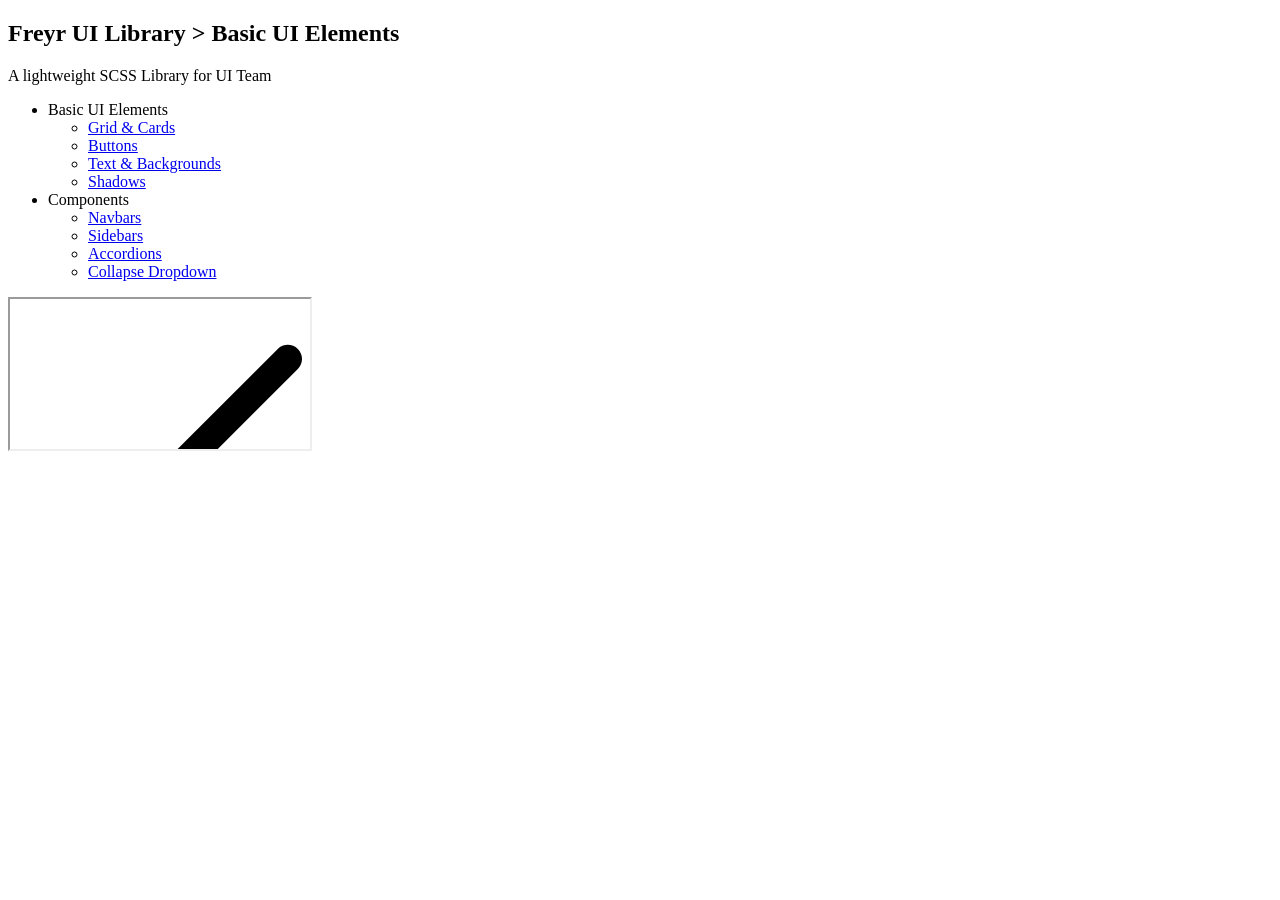
==== index.html @ 98aed8e7 "files added" ====
<!DOCTYPE html>
<html lang="en">
<head>
    <meta charset="UTF-8">
    <meta http-equiv="X-UA-Compatible" content="IE=edge">
    <meta name="viewport" content="width=device-width, initial-scale=1.0">
    <title>Freyr - UI Library</title>
    <link rel="stylesheet" type="text/css" href="css/app.min.css">
    <script src="https://cdnjs.cloudflare.com/ajax/libs/jquery/3.1.0/jquery.min.js" type="text/javascript" ></script>
    <script src="index.js" type="text/javascript" ></script>

	<script type="text/javascript">
		$(document).ready(function(){
            //IFrame action
        var pageloadbtn = $('#loadpage li a');
        var otherpages =   $('#loadpage li');;
        var iframetarget = document.getElementById('pagecontents').src;
        var gridspage = "grids.html";
        var welcomepage = "welcome.html";
        pageloadbtn.click(function(e){

            var linkid = $(this).attr("id");
            var linkparent = $(this).attr("aria-label");
            var targetpage = linkid + ".html" ;
            var thisparent = $(this).parent("");
         
            var changehead = $("#pageheading");
            var parentpage = $("#parentpage");
            var currentpage = $("#currentpage");
            if(linkid!=""){
             if(otherpages.hasClass("active")){
                 otherpages.removeClass("active");
             }
                else{
                    
                };
                document.getElementById('pagecontents').src = targetpage;
                
                 var parented = $(this).attr('aria-label');
                if( parented == "UI Elements" || parented == "Components"){
                    $(this).closest('li.has-submenu').addClass("active").siblings().removeClass("active");
                   // $(this).siblings().removeClass("active");
                }
                else{
                    $('li.has-submenu').removeClass("active");
                }
               
                //('#loadpage li').removeClass("active");
             //   thisparentto.addClass("active");
                thisparent.addClass('active'); 
               
                
                if(linkparent=="UI Elements"  || linkparent == "Components"){
                   parentpage.text(linkparent);
                    currentpage.text(linkid);
                }
                else{
                    
                }
                changehead.text(linkid);
            }
            else{
                
            }
            
  
          
        });
        
         
          
		})

	</script>
</head>
<body>
    <nav class="navbar navbar-primary m-b-10 text-white">
        <div class="container">
            <h2 class="site-title">
                Freyr UI Library > <label id="pageheading" class="font-sm">Basic UI Elements</h6>
            </h2>
            <p>A lightweight SCSS Library for UI Team</p>
            <ul class="dropdown-menu" id="loadpage">
                <li class="item">
                  Basic UI Elements
                  <i class="icon-caret-down-two"></i>     
                  <ul>
                    <li><a href="javascript:void(0)" id="grid" aria-label="Basic UI Elements">Grid & Cards</a></li>
                    <li><a href="javascript:void(0)" id="buttons" aria-label="Basic UI Elements">Buttons</a></li>
                    <li><a href="javascript:void(0)" id="typography" aria-label="Basic UI Elements">Text & Backgrounds</a></li>
                    <li><a href="javascript:void(0)" id="shadows" aria-label="Basic UI Elements">Shadows</a></li>
                  </ul>
                </li>
                
                <li class="item">
                 Components
                  <i class="icon-caret-down-two"></i>     
                  <ul>
                    <li><a href="javascript:void(0)" id="navbar" aria-label="Components">Navbars</a></li>
                    <li><a href="javascript:void(0)" id="sidebar" aria-label="Components">Sidebars</a></li>
                    <li><a href="javascript:void(0)" id="accordion" aria-label="Components">Accordions</a></li>
                    <li><a href="javascript:void(0)" id="dropdown" aria-label="Components">Collapse Dropdown</a></li>
                  </ul>
                </li>
              </ul>
        </div>
    </nav>
    <div class="container">
        <iframe src="toast.html" id="pagecontents" class="iframefullpage"></iframe>
 
    
    </div>
    <!-- <div class="drop-open hidden"></div> -->
</body>
</html>
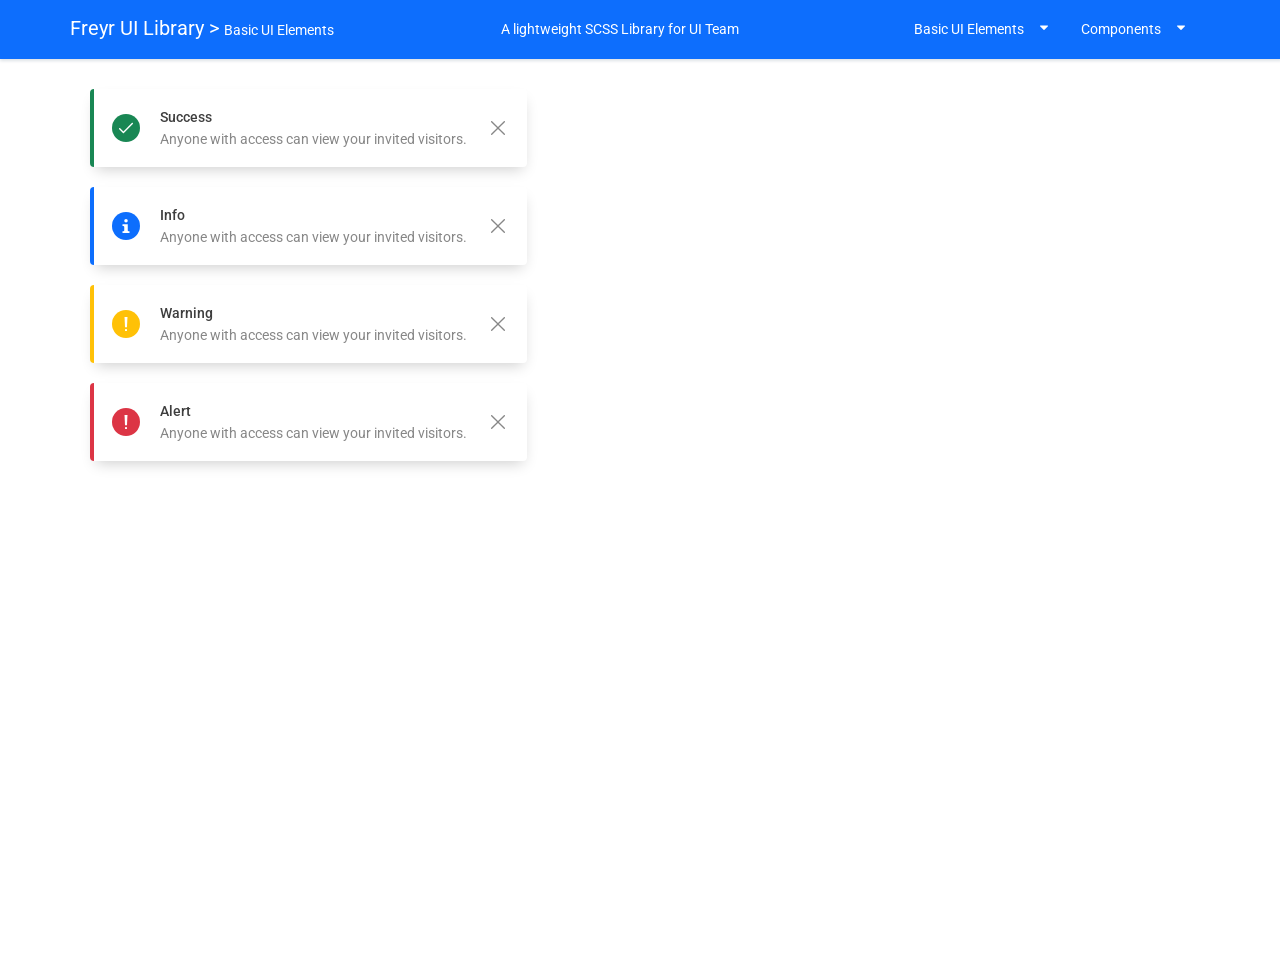
==== commit dfacd83e: "radio text added" ====
--- a/index.html
+++ b/index.html
@@ -100,6 +100,7 @@
                     <li><a href="javascript:void(0)" id="sidebar" aria-label="Components">Sidebars</a></li>
                     <li><a href="javascript:void(0)" id="accordion" aria-label="Components">Accordions</a></li>
                     <li><a href="javascript:void(0)" id="dropdown" aria-label="Components">Collapse Dropdown</a></li>
+                    <li><a href="javascript:void(0)" id="dropdown" aria-label="Components">Radio </a></li>
                   </ul>
                 </li>
               </ul>
--- a/css/app.min.css
+++ b/css/app.min.css
@@ -0,0 +1,7 @@
+@import url("https://fonts.googleapis.com/css2?family=Roboto:wght@300;400;500&display=swap");@font-face{font-family:'icons';src:url("fonts/icons.eot?d1u1cs");src:url("fonts/icons.eot?d1u1cs#iefix") format("embedded-opentype"),url("fonts/icons.ttf?d1u1cs") format("truetype"),url("fonts/icons.woff?d1u1cs") format("woff"),url("fonts/icons.svg?d1u1cs#icons") format("svg");font-weight:normal;font-style:normal;font-display:block}[class^="icon-"],[class*=" icon-"]{font-family:'icons' !important;speak:never;font-style:normal;font-weight:normal;font-variant:normal;text-transform:none;line-height:1;-webkit-font-smoothing:antialiased;-moz-osx-font-smoothing:grayscale}.icon-filter1:before{content:"\e9bb"}.icon-ban:before{content:"\e996"}.icon-star-fill:before{content:"\21"}.icon-sorting:before{content:"\22"}.icon-refresh2:before{content:"\23"}.icon-user-icon:before{content:"\24"}.icon-download-file:before{content:"\25"}.icon-interface:before{content:"\26"}.icon-file-search:before{content:"\27"}.icon-sort-down:before{content:"\28"}.icon-sort-up:before{content:"\29"}.icon-sort-down1:before{content:"\2a"}.icon-replace:before{content:"\2b"}.icon-user-network:before{content:"\2c"}.icon-folder-network:before{content:"\2d"}.icon-flow-chart3:before{content:"\2e"}.icon-flow-chart-dots:before{content:"\2f"}.icon-poll:before{content:"\30"}.icon-eye3:before{content:"\31"}.icon-calendar-time:before{content:"\32"}.icon-delete-button-lines:before{content:"\33"}.icon-hourglass:before{content:"\34"}.icon-right-arrow-fill:before{content:"\35"}.icon-left-arrow-fill:before{content:"\36"}.icon-down-arrow-fill:before{content:"\37"}.icon-up-arrow-fill:before{content:"\38"}.icon-session-time:before{content:"\39"}.icon-time-correct:before{content:"\3a"}.icon-settings:before{content:"\3b"}.icon-settings1:before{content:"\3c"}.icon-collapse:before{content:"\3d"}.icon-expand1:before{content:"\3e"}.icon-angle-left:before{content:"\3f"}.icon-angle-right:before{content:"\40"}.icon-safe-time:before{content:"\41"}.icon-user-history:before{content:"\42"}.icon-chart2:before{content:"\43"}.icon-file-network:before{content:"\44"}.icon-flow-tree:before{content:"\45"}.icon-chart1:before{content:"\46"}.icon-flow-tree1:before{content:"\47"}.icon-chart22:before{content:"\48"}.icon-flow-tree2:before{content:"\49"}.icon-flow-tree-text:before{content:"\4a"}.icon-text-file2:before{content:"\4b"}.icon-text-list-file2:before{content:"\4c"}.icon-user3:before{content:"\4d"}.icon-user-round:before{content:"\4e"}.icon-search2:before{content:"\4f"}.icon-search1:before{content:"\50"}.icon-search22:before{content:"\51"}.icon-search3:before{content:"\52"}.icon-bookmark:before{content:"\53"}.icon-bookmark-empty:before{content:"\54"}.icon-printer:before{content:"\55"}.icon-open-folder:before{content:"\56"}.icon-closed-folder:before{content:"\57"}.icon-open-folder1:before{content:"\58"}.icon-calendar-peel:before{content:"\59"}.icon-menu2:before{content:"\5a"}.icon-chevron-left:before{content:"\5b"}.icon-caret-up-two:before{content:"\5c"}.icon-chevron-right:before{content:"\5d"}.icon-chevron-up:before{content:"\5e"}.icon-chevron-down:before{content:"\5f"}.icon-angle-down:before{content:"\60"}.icon-left-arrow:before{content:"\61"}.icon-right-arrow:before{content:"\62"}.icon-down-arrow:before{content:"\63"}.icon-medical-tablets:before{content:"\64"}.icon-file-time:before{content:"\65"}.icon-line-chart-dots:before{content:"\66"}.icon-refresh-2:before{content:"\67"}.icon-line-chart-dots1:before{content:"\68"}.icon-refresh-file:before{content:"\69"}.icon-reverse:before{content:"\6a"}.icon-filter:before{content:"\6b"}.icon-text-file:before{content:"\6c"}.icon-doc-file:before{content:"\6d"}.icon-folders:before{content:"\6e"}.icon-text-list-file:before{content:"\6f"}.icon-file-history:before{content:"\70"}.icon-empty-file:before{content:"\71"}.icon-code-file:before{content:"\72"}.icon-text-file1:before{content:"\73"}.icon-text-list-file1:before{content:"\74"}.icon-empty-file1:before{content:"\75"}.icon-folder:before{content:"\76"}.icon-books:before{content:"\77"}.icon-books1:before{content:"\78"}.icon-network-folders:before{content:"\79"}.icon-calendar2:before{content:"\7a"}.icon-angle-up:before{content:"\7b"}.icon-caret-left:before{content:"\7c"}.icon-caret-right:before{content:"\7d"}.icon-caret-down-two:before{content:"\7e"}.icon-left-open-big:before{content:"\e000"}.icon-up-open-big:before{content:"\e001"}.icon-right-open-big:before{content:"\e002"}.icon-down-open-big:before{content:"\e003"}.icon-down-open:before{content:"\e004"}.icon-left-open:before{content:"\e005"}.icon-right-open:before{content:"\e006"}.icon-up-open:before{content:"\e007"}.icon-arrow-down:before{content:"\e008"}.icon-arrow-left:before{content:"\e009"}.icon-arrow-right:before{content:"\e00a"}.icon-arrow-up:before{content:"\e00b"}.icon-reload3:before{content:"\e00c"}.icon-chevron-up-1:before{content:"\e00d"}.icon-chevron-right-1:before{content:"\e00e"}.icon-chevron-left-1:before{content:"\e00f"}.icon-chevron-down-1:before{content:"\e010"}.icon-arrow-swap:before{content:"\e011"}.icon-exchange:before{content:"\e012"}.icon-angle-double-down:before{content:"\e013"}.icon-download3:before{content:"\e014"}.icon-download-1:before{content:"\e015"}.icon-close-button:before{content:"\e016"}.icon-close:before{content:"\e017"}.icon-close-round:before{content:"\e018"}.icon-cross-mark:before{content:"\e019"}.icon-cancel:before{content:"\e01a"}.icon-remove:before{content:"\e01b"}.icon-lock:before{content:"\e01c"}.icon-unlock-alt:before{content:"\e01d"}.icon-user-outline1:before{content:"\e01e"}.icon-book:before{content:"\e01f"}.icon-content-7:before{content:"\e020"}.icon-folder-o:before{content:"\e021"}.icon-folder-open-o:before{content:"\e022"}.icon-folder-open:before{content:"\e023"}.icon-folder-1:before{content:"\e024"}.icon-file-close-alt:before{content:"\e025"}.icon-file-open:before{content:"\e026"}.icon-file-close:before{content:"\e027"}.icon-file-alt:before{content:"\e028"}.icon-draw:before{content:"\e029"}.icon-editing:before{content:"\e02a"}.icon-edit2:before{content:"\e02b"}.icon-trash-o:before{content:"\e02c"}.icon-sort:before{content:"\e02d"}.icon-times:before{content:"\e02e"}.icon-close-1:before{content:"\e02f"}.icon-search-1:before{content:"\e030"}.icon-search-icon:before{content:"\e031"}.icon-search-1-1:before{content:"\e032"}.icon-search-2:before{content:"\e033"}.icon-search-find:before{content:"\e034"}.icon-id-card:before{content:"\e035"}.icon-resume:before{content:"\e036"}.icon-plus2:before{content:"\e037"}.icon-plus-circle1:before{content:"\e038"}.icon-plus-1:before{content:"\e039"}.icon-plus-circled:before{content:"\e03a"}.icon-plus-square1:before{content:"\e03b"}.icon-menu-3:before{content:"\e03c"}.icon-list2:before{content:"\e03d"}.icon-menu-1:before{content:"\e03e"}.icon-bars2:before{content:"\e03f"}.icon-content-44:before{content:"\e040"}.icon-table:before{content:"\e041"}.icon-add:before{content:"\e042"}.icon-question:before{content:"\e043"}.icon-folder2:before{content:"\e044"}.icon-folder-2:before{content:"\e045"}.icon-folder-1-1:before{content:"\e046"}.icon-pdf-file-format-symbol:before{content:"\e047"}.icon-file-pdf-o2:before{content:"\e048"}.icon-file-word-o:before{content:"\e049"}.icon-file-text-o:before{content:"\e04a"}.icon-file-powerpoint-o:before{content:"\e04b"}.icon-file-image-o:before{content:"\e04c"}.icon-files-o:before{content:"\e04d"}.icon-file-archive-o2:before{content:"\e04e"}.icon-file-code-o:before{content:"\e04f"}.icon-file-excel-o2:before{content:"\e050"}.icon-file-o:before{content:"\e051"}.icon-page-add:before{content:"\e052"}.icon-file-add:before{content:"\e053"}.icon-file-settings:before{content:"\e054"}.icon-align-center:before{content:"\e055"}.icon-files2:before{content:"\e056"}.icon-file-code:before{content:"\e057"}.icon-file-binary:before{content:"\e058"}.icon-file-pdf2:before{content:"\e059"}.icon-gallery:before{content:"\e05a"}.icon-tool:before{content:"\e05b"}.icon-paperclip1:before{content:"\e05c"}.icon-content-41:before{content:"\e05d"}.icon-content-43:before{content:"\e05e"}.icon-eye-1:before{content:"\e05f"}.icon-check-mark:before{content:"\e060"}.icon-round-1:before{content:"\e061"}.icon-signs:before{content:"\e062"}.icon-lock-1:before{content:"\e063"}.icon-unlock:before{content:"\e064"}.icon-lock-2:before{content:"\e065"}.icon-unlocked:before{content:"\e066"}.icon-user-1:before{content:"\e067"}.icon-man-people-streamline-user:before{content:"\e068"}.icon-power:before{content:"\e069"}.icon-power-1:before{content:"\e06a"}.icon-log-out:before{content:"\e06b"}.icon-arrow-left-1:before{content:"\e06c"}.icon-arrows-1:before{content:"\e06d"}.icon-download-2:before{content:"\e06e"}.icon-arrow-circle-down-line:before{content:"\e06f"}.icon-download-1-1:before{content:"\e070"}.icon-home-1:before{content:"\e071"}.icon-home-house-streamline:before{content:"\e072"}.icon-home-button:before{content:"\e073"}.icon-correct:before{content:"\e074"}.icon-explore:before{content:"\e937"}.icon-at:before{content:"\e938"}.icon-user2:before{content:"\e939"}.icon-hash:before{content:"\e93a"}.icon-office:before{content:"\e93b"}.icon-download:before{content:"\e93c"}.icon-email2:before{content:"\e93d"}.icon-call_split:before{content:"\e93e"}.icon-event_note:before{content:"\e93f"}.icon-pie-chart2:before{content:"\e940"}.icon-hash2:before{content:"\e941"}.icon-eye:before{content:"\e942"}.icon-building-o:before{content:"\e943"}.icon-view-tile:before{content:"\e944"}.icon-view-list:before{content:"\e945"}.icon-view-carousel:before{content:"\e946"}.icon-library:before{content:"\e947"}.icon-user-solid-circle:before{content:"\e948"}.icon-user-add1:before{content:"\e949"}.icon-user21:before{content:"\e94a"}.icon-text-box:before{content:"\e94b"}.icon-chart-pie:before{content:"\e94c"}.icon-view-tile2:before{content:"\e94d"}.icon-mail2:before{content:"\e94e"}.icon-mail-envelope-closed:before{content:"\e94f"}.icon-mail-envelope-closed2:before{content:"\e950"}.icon-inbox-upload2:before{content:"\e951"}.icon-inbox-upload3:before{content:"\e952"}.icon-inbox-document-text:before{content:"\e953"}.icon-inbox-document-text2:before{content:"\e954"}.icon-inbox-document:before{content:"\e955"}.icon-inbox-download:before{content:"\e956"}.icon-inbox-upload:before{content:"\e957"}.icon-chart:before{content:"\e958"}.icon-site-map:before{content:"\e959"}.icon-alarm-clock:before{content:"\e95a"}.icon-justice:before{content:"\e95b"}.icon-chat2:before{content:"\e95c"}.icon-retweet:before{content:"\e95d"}.icon-resize:before{content:"\e95e"}.icon-upload2:before{content:"\e95f"}.icon-download4:before{content:"\e960"}.icon-archive2:before{content:"\e961"}.icon-arrow-minimise:before{content:"\e962"}.icon-vpn_key:before{content:"\e963"}.icon-group_add1:before{content:"\e964"}.icon-account_balance:before{content:"\e965"}.icon-question_answer:before{content:"\e966"}.icon-compare_arrows:before{content:"\e967"}.icon-crop:before{content:"\e968"}.icon-edit-copy:before{content:"\e969"}.icon-folder-download:before{content:"\e96a"}.icon-folder-upload:before{content:"\e96b"}.icon-notifications-outline:before{content:"\e96c"}.icon-conversation:before{content:"\e96d"}.icon-stats:before{content:"\e96e"}.icon-stats2:before{content:"\e96f"}.icon-loop-alt4:before{content:"\e970"}.icon-image:before{content:"\e971"}.icon-library2:before{content:"\e972"}.icon-file-text:before{content:"\e973"}.icon-profile2:before{content:"\e974"}.icon-file-empty1:before{content:"\e975"}.icon-files-empty1:before{content:"\e976"}.icon-file-text2:before{content:"\e977"}.icon-file-picture:before{content:"\e978"}.icon-clone:before{content:"\e979"}.icon-file-archive-o:before{content:"\e97a"}.icon-file-zip:before{content:"\e97b"}.icon-copy:before{content:"\e97c"}.icon-paste:before{content:"\e97d"}.icon-arrows-h:before{content:"\e97e"}.icon-television:before{content:"\e97f"}.icon-file-pdf-o:before{content:"\e980"}.icon-file-excel-o:before{content:"\e981"}.icon-data-viewer:before{content:"\e982"}.icon-mail1:before{content:"\e983"}.icon-history:before{content:"\e984"}.icon-users1:before{content:"\e985"}.icon-icon-import:before{content:"\e986"}.icon-alarm:before{content:"\e987"}.icon-in-alt:before{content:"\e988"}.icon-stopwatch:before{content:"\e989"}.icon-calendar:before{content:"\e98a"}.icon-file-plus1:before{content:"\e98b"}.icon-menu11:before{content:"\e98c"}.icon-display:before{content:"\e98d"}.icon-menu3:before{content:"\e98e"}.icon-download2:before{content:"\e98f"}.icon-upload:before{content:"\e990"}.icon-download22:before{content:"\e991"}.icon-upload3:before{content:"\e992"}.icon-enlarge2:before{content:"\e993"}.icon-shrink2:before{content:"\e994"}.icon-cog:before{content:"\e995"}.icon-pie-chart:before{content:"\e99a"}.icon-clipboard:before{content:"\e9b8"}.icon-menu31:before{content:"\e9bf"}.icon-menu4:before{content:"\e9c0"}.icon-flag:before{content:"\e9cc"}.icon-eye2:before{content:"\e9ce"}.icon-warning:before{content:"\ea07"}.icon-notification2:before{content:"\ea08"}.icon-cancel-circle:before{content:"\ea0d"}.icon-loop2:before{content:"\ea2d"}.icon-crop2:before{content:"\ea57"}.icon-pagebreak:before{content:"\ea6e"}.icon-file-pdf:before{content:"\eadf"}.icon-file-word:before{content:"\eae1"}.icon-file-excel:before{content:"\eae2"}.icon-external:before{content:"\e9bc"}.icon-expand:before{content:"\e9a0"}.icon-fullscreen:before{content:"\e9a0"}.icon-enlarge:before{content:"\e9a0"}.icon-documents:before{content:"\e9a1"}.icon-files:before{content:"\e9a1"}.icon-papers:before{content:"\e9a1"}.icon-document:before{content:"\e9a2"}.icon-file:before{content:"\e9a2"}.icon-paper2:before{content:"\e9a2"}.icon-text:before{content:"\e9a2"}.icon-document-certificate:before{content:"\e9a3"}.icon-document-graph:before{content:"\e9a4"}.icon-document-table:before{content:"\e9a5"}.icon-document-diagrams:before{content:"\e9a6"}.icon-document-upload:before{content:"\e9a7"}.icon-document-download:before{content:"\e9a8"}.icon-news:before{content:"\e9a9"}.icon-paper:before{content:"\e9a9"}.icon-paperplane:before{content:"\e9aa"}.icon-send:before{content:"\e9aa"}.icon-flight:before{content:"\e9aa"}.icon-email:before{content:"\e9aa"}.icon-document-checked:before{content:"\e909"}.icon-edit:before{content:"\e90a"}.icon-pencil:before{content:"\e90a"}.icon-write:before{content:"\e90a"}.icon-writing:before{content:"\e90a"}.icon-save:before{content:"\e90a"}.icon-file2:before{content:"\e90b"}.icon-briefcase:before{content:"\e9ab"}.icon-briefcase1:before{content:"\e9ac"}.icon-menu_open:before{content:"\e9ad"}.icon-menu1:before{content:"\e9ae"}.icon-push_pin:before{content:"\e9af"}.icon-user-add-outline:before{content:"\e90f"}.icon-user-delete-outline:before{content:"\e910"}.icon-user-outline:before{content:"\e911"}.icon-plus-outline:before{content:"\e912"}.icon-user-delete:before{content:"\e913"}.icon-document-add:before{content:"\e914"}.icon-user-add:before{content:"\e915"}.icon-folder-add:before{content:"\e916"}.icon-plus:before{content:"\e917"}.icon-user:before{content:"\e918"}.icon-upload-outline:before{content:"\e919"}.icon-drive_folder_upload:before{content:"\e91a"}.icon-create_new_folder:before{content:"\e91b"}.icon-edit1:before{content:"\e91c"}.icon-folder-minus:before{content:"\e91d"}.icon-folder-plus:before{content:"\e91e"}.icon-folder_shared:before{content:"\e91f"}.icon-screen_share:before{content:"\e920"}.icon-share2:before{content:"\e921"}.icon-playlist_add_check:before{content:"\e922"}.icon-post_add:before{content:"\e923"}.icon-person_outline:before{content:"\e924"}.icon-person_add:before{content:"\e925"}.icon-group_add:before{content:"\e926"}.icon-add_link:before{content:"\e927"}.icon-playlist_add_check1:before{content:"\e928"}.icon-playlist_add:before{content:"\e929"}.icon-chat_bubble_outline:before{content:"\e92a"}.icon-chat1:before{content:"\e92b"}.icon-user-x:before{content:"\e92c"}.icon-file-plus:before{content:"\e92d"}.icon-plus-square:before{content:"\e92e"}.icon-plus-circle:before{content:"\e92f"}.icon-plus1:before{content:"\e930"}.icon-users:before{content:"\e931"}.icon-user-minus:before{content:"\e932"}.icon-user-plus:before{content:"\e933"}.icon-user1:before{content:"\e934"}.icon-folder-plus1:before{content:"\e935"}.icon-ondemand_video:before{content:"\e99b"}.icon-music_video:before{content:"\e99c"}.icon-comments-o:before{content:"\e9b0"}.icon-envelope-o:before{content:"\e9b1"}.icon-trainings:before{content:"\e99f"}.icon-file-audio-o:before{content:"\e997"}.icon-file-movie-o:before{content:"\e998"}.icon-file-video-o:before{content:"\e998"}.icon-film:before{content:"\e999"}.icon-line-spacing:before{content:"\e900"}.icon-thumbs:before{content:"\e901"}.icon-share-square-o:before{content:"\e902"}.icon-mail-forward:before{content:"\e903"}.icon-files-empty:before{content:"\e9b2"}.icon-files1:before{content:"\e9b2"}.icon-documents1:before{content:"\e9b2"}.icon-papers1:before{content:"\e9b2"}.icon-pages:before{content:"\e9b2"}.icon-file-empty:before{content:"\e9b3"}.icon-file1:before{content:"\e9b3"}.icon-document1:before{content:"\e9b3"}.icon-paper3:before{content:"\e9b3"}.icon-page:before{content:"\e9b3"}.icon-new:before{content:"\e9b3"}.icon-empty:before{content:"\e9b3"}.icon-blank:before{content:"\e9b3"}.icon-newspaper:before{content:"\e9b4"}.icon-news1:before{content:"\e9b4"}.icon-paper1:before{content:"\e9b4"}.icon-list:before{content:"\e9b5"}.icon-ul:before{content:"\e9b5"}.icon-options:before{content:"\e9b5"}.icon-menu:before{content:"\e9b6"}.icon-list1:before{content:"\e9b6"}.icon-options1:before{content:"\e9b6"}.icon-nav:before{content:"\e9b6"}.icon-user-check:before{content:"\e90c"}.icon-googleplus:before{content:"\e90d"}.icon-comments:before{content:"\e90e"}.icon-chat:before{content:"\e90e"}.icon-talk:before{content:"\e90e"}.icon-bubble:before{content:"\e90e"}.icon-file-music:before{content:"\e99e"}.icon-list-add:before{content:"\e9b7"}.icon-news-paper:before{content:"\e9b9"}.icon-pin:before{content:"\e9ba"}.icon-share-alternitive:before{content:"\e904"}.icon-share:before{content:"\e905"}.icon-share-alt:before{content:"\e906"}.icon-share1:before{content:"\e907"}.icon-inbox-check:before{content:"\e908"}.icon-music-playlist:before{content:"\e99d"}.icon-write1:before{content:"\e936"}/*!
+ * animate.css - https://animate.style/
+ * Version - 4.1.1
+ * Licensed under the Hippocratic License 2.1 - http://firstdonoharm.dev
+ *
+ * Copyright (c) 2022 Animate.css
+ */:root{--animate-duration:1s;--animate-delay:1s;--animate-repeat:1}.animate__animated{-webkit-animation-duration:1s;animation-duration:1s;-webkit-animation-duration:var(--animate-duration);animation-duration:var(--animate-duration);-webkit-animation-fill-mode:both;animation-fill-mode:both}.animate__animated.animate__infinite{-webkit-animation-iteration-count:infinite;animation-iteration-count:infinite}.animate__animated.animate__repeat-1{-webkit-animation-iteration-count:1;animation-iteration-count:1;-webkit-animation-iteration-count:var(--animate-repeat);animation-iteration-count:var(--animate-repeat)}.animate__animated.animate__repeat-2{-webkit-animation-iteration-count:2;animation-iteration-count:2;-webkit-animation-iteration-count:calc(var(--animate-repeat)*2);animation-iteration-count:calc(var(--animate-repeat)*2)}.animate__animated.animate__repeat-3{-webkit-animation-iteration-count:3;animation-iteration-count:3;-webkit-animation-iteration-count:calc(var(--animate-repeat)*3);animation-iteration-count:calc(var(--animate-repeat)*3)}.animate__animated.animate__delay-1s{-webkit-animation-delay:1s;animation-delay:1s;-webkit-animation-delay:var(--animate-delay);animation-delay:var(--animate-delay)}.animate__animated.animate__delay-2s{-webkit-animation-delay:2s;animation-delay:2s;-webkit-animation-delay:calc(var(--animate-delay)*2);animation-delay:calc(var(--animate-delay)*2)}.animate__animated.animate__delay-3s{-webkit-animation-delay:3s;animation-delay:3s;-webkit-animation-delay:calc(var(--animate-delay)*3);animation-delay:calc(var(--animate-delay)*3)}.animate__animated.animate__delay-4s{-webkit-animation-delay:4s;animation-delay:4s;-webkit-animation-delay:calc(var(--animate-delay)*4);animation-delay:calc(var(--animate-delay)*4)}.animate__animated.animate__delay-5s{-webkit-animation-delay:5s;animation-delay:5s;-webkit-animation-delay:calc(var(--animate-delay)*5);animation-delay:calc(var(--animate-delay)*5)}.animate__animated.animate__faster{-webkit-animation-duration:.5s;animation-duration:.5s;-webkit-animation-duration:calc(var(--animate-duration)/2);animation-duration:calc(var(--animate-duration)/2)}.animate__animated.animate__fast{-webkit-animation-duration:.8s;animation-duration:.8s;-webkit-animation-duration:calc(var(--animate-duration)*.8);animation-duration:calc(var(--animate-duration)*.8)}.animate__animated.animate__slow{-webkit-animation-duration:2s;animation-duration:2s;-webkit-animation-duration:calc(var(--animate-duration)*2);animation-duration:calc(var(--animate-duration)*2)}.animate__animated.animate__slower{-webkit-animation-duration:3s;animation-duration:3s;-webkit-animation-duration:calc(var(--animate-duration)*3);animation-duration:calc(var(--animate-duration)*3)}@media (prefers-reduced-motion: reduce), print{.animate__animated{-webkit-animation-duration:1ms !important;animation-duration:1ms !important;-webkit-animation-iteration-count:1 !important;animation-iteration-count:1 !important;-webkit-transition-duration:1ms !important;transition-duration:1ms !important}.animate__animated[class*=Out]{opacity:0}}@-webkit-keyframes bounce{0%,20%,53%,to{-webkit-animation-timing-function:cubic-bezier(0.215, 0.61, 0.355, 1);animation-timing-function:cubic-bezier(0.215, 0.61, 0.355, 1);-webkit-transform:translateZ(0);transform:translateZ(0)}40%,43%{-webkit-animation-timing-function:cubic-bezier(0.755, 0.05, 0.855, 0.06);animation-timing-function:cubic-bezier(0.755, 0.05, 0.855, 0.06);-webkit-transform:translate3d(0, -30px, 0) scaleY(1.1);transform:translate3d(0, -30px, 0) scaleY(1.1)}70%{-webkit-animation-timing-function:cubic-bezier(0.755, 0.05, 0.855, 0.06);animation-timing-function:cubic-bezier(0.755, 0.05, 0.855, 0.06);-webkit-transform:translate3d(0, -15px, 0) scaleY(1.05);transform:translate3d(0, -15px, 0) scaleY(1.05)}80%{-webkit-transform:translateZ(0) scaleY(0.95);transform:translateZ(0) scaleY(0.95);-webkit-transition-timing-function:cubic-bezier(0.215, 0.61, 0.355, 1);transition-timing-function:cubic-bezier(0.215, 0.61, 0.355, 1)}90%{-webkit-transform:translate3d(0, -4px, 0) scaleY(1.02);transform:translate3d(0, -4px, 0) scaleY(1.02)}}@keyframes bounce{0%,20%,53%,to{-webkit-animation-timing-function:cubic-bezier(0.215, 0.61, 0.355, 1);animation-timing-function:cubic-bezier(0.215, 0.61, 0.355, 1);-webkit-transform:translateZ(0);transform:translateZ(0)}40%,43%{-webkit-animation-timing-function:cubic-bezier(0.755, 0.05, 0.855, 0.06);animation-timing-function:cubic-bezier(0.755, 0.05, 0.855, 0.06);-webkit-transform:translate3d(0, -30px, 0) scaleY(1.1);transform:translate3d(0, -30px, 0) scaleY(1.1)}70%{-webkit-animation-timing-function:cubic-bezier(0.755, 0.05, 0.855, 0.06);animation-timing-function:cubic-bezier(0.755, 0.05, 0.855, 0.06);-webkit-transform:translate3d(0, -15px, 0) scaleY(1.05);transform:translate3d(0, -15px, 0) scaleY(1.05)}80%{-webkit-transform:translateZ(0) scaleY(0.95);transform:translateZ(0) scaleY(0.95);-webkit-transition-timing-function:cubic-bezier(0.215, 0.61, 0.355, 1);transition-timing-function:cubic-bezier(0.215, 0.61, 0.355, 1)}90%{-webkit-transform:translate3d(0, -4px, 0) scaleY(1.02);transform:translate3d(0, -4px, 0) scaleY(1.02)}}.animate__bounce{-webkit-animation-name:bounce;animation-name:bounce;-webkit-transform-origin:center bottom;transform-origin:center bottom}@-webkit-keyframes flash{0%,50%,to{opacity:1}25%,75%{opacity:0}}@keyframes flash{0%,50%,to{opacity:1}25%,75%{opacity:0}}.animate__flash{-webkit-animation-name:flash;animation-name:flash}@-webkit-keyframes pulse{0%{-webkit-transform:scaleX(1);transform:scaleX(1)}50%{-webkit-transform:scale3d(1.05, 1.05, 1.05);transform:scale3d(1.05, 1.05, 1.05)}to{-webkit-transform:scaleX(1);transform:scaleX(1)}}@keyframes pulse{0%{-webkit-transform:scaleX(1);transform:scaleX(1)}50%{-webkit-transform:scale3d(1.05, 1.05, 1.05);transform:scale3d(1.05, 1.05, 1.05)}to{-webkit-transform:scaleX(1);transform:scaleX(1)}}.animate__pulse{-webkit-animation-name:pulse;animation-name:pulse;-webkit-animation-timing-function:ease-in-out;animation-timing-function:ease-in-out}@-webkit-keyframes rubberBand{0%{-webkit-transform:scaleX(1);transform:scaleX(1)}30%{-webkit-transform:scale3d(1.25, 0.75, 1);transform:scale3d(1.25, 0.75, 1)}40%{-webkit-transform:scale3d(0.75, 1.25, 1);transform:scale3d(0.75, 1.25, 1)}50%{-webkit-transform:scale3d(1.15, 0.85, 1);transform:scale3d(1.15, 0.85, 1)}65%{-webkit-transform:scale3d(0.95, 1.05, 1);transform:scale3d(0.95, 1.05, 1)}75%{-webkit-transform:scale3d(1.05, 0.95, 1);transform:scale3d(1.05, 0.95, 1)}to{-webkit-transform:scaleX(1);transform:scaleX(1)}}@keyframes rubberBand{0%{-webkit-transform:scaleX(1);transform:scaleX(1)}30%{-webkit-transform:scale3d(1.25, 0.75, 1);transform:scale3d(1.25, 0.75, 1)}40%{-webkit-transform:scale3d(0.75, 1.25, 1);transform:scale3d(0.75, 1.25, 1)}50%{-webkit-transform:scale3d(1.15, 0.85, 1);transform:scale3d(1.15, 0.85, 1)}65%{-webkit-transform:scale3d(0.95, 1.05, 1);transform:scale3d(0.95, 1.05, 1)}75%{-webkit-transform:scale3d(1.05, 0.95, 1);transform:scale3d(1.05, 0.95, 1)}to{-webkit-transform:scaleX(1);transform:scaleX(1)}}.animate__rubberBand{-webkit-animation-name:rubberBand;animation-name:rubberBand}@-webkit-keyframes shakeX{0%,to{-webkit-transform:translateZ(0);transform:translateZ(0)}10%,30%,50%,70%,90%{-webkit-transform:translate3d(-10px, 0, 0);transform:translate3d(-10px, 0, 0)}20%,40%,60%,80%{-webkit-transform:translate3d(10px, 0, 0);transform:translate3d(10px, 0, 0)}}@keyframes shakeX{0%,to{-webkit-transform:translateZ(0);transform:translateZ(0)}10%,30%,50%,70%,90%{-webkit-transform:translate3d(-10px, 0, 0);transform:translate3d(-10px, 0, 0)}20%,40%,60%,80%{-webkit-transform:translate3d(10px, 0, 0);transform:translate3d(10px, 0, 0)}}.animate__shakeX{-webkit-animation-name:shakeX;animation-name:shakeX}@-webkit-keyframes shakeY{0%,to{-webkit-transform:translateZ(0);transform:translateZ(0)}10%,30%,50%,70%,90%{-webkit-transform:translate3d(0, -10px, 0);transform:translate3d(0, -10px, 0)}20%,40%,60%,80%{-webkit-transform:translate3d(0, 10px, 0);transform:translate3d(0, 10px, 0)}}@keyframes shakeY{0%,to{-webkit-transform:translateZ(0);transform:translateZ(0)}10%,30%,50%,70%,90%{-webkit-transform:translate3d(0, -10px, 0);transform:translate3d(0, -10px, 0)}20%,40%,60%,80%{-webkit-transform:translate3d(0, 10px, 0);transform:translate3d(0, 10px, 0)}}.animate__shakeY{-webkit-animation-name:shakeY;animation-name:shakeY}@-webkit-keyframes headShake{0%{-webkit-transform:translateX(0);transform:translateX(0)}6.5%{-webkit-transform:translateX(-6px) rotateY(-9deg);transform:translateX(-6px) rotateY(-9deg)}18.5%{-webkit-transform:translateX(5px) rotateY(7deg);transform:translateX(5px) rotateY(7deg)}31.5%{-webkit-transform:translateX(-3px) rotateY(-5deg);transform:translateX(-3px) rotateY(-5deg)}43.5%{-webkit-transform:translateX(2px) rotateY(3deg);transform:translateX(2px) rotateY(3deg)}50%{-webkit-transform:translateX(0);transform:translateX(0)}}@keyframes headShake{0%{-webkit-transform:translateX(0);transform:translateX(0)}6.5%{-webkit-transform:translateX(-6px) rotateY(-9deg);transform:translateX(-6px) rotateY(-9deg)}18.5%{-webkit-transform:translateX(5px) rotateY(7deg);transform:translateX(5px) rotateY(7deg)}31.5%{-webkit-transform:translateX(-3px) rotateY(-5deg);transform:translateX(-3px) rotateY(-5deg)}43.5%{-webkit-transform:translateX(2px) rotateY(3deg);transform:translateX(2px) rotateY(3deg)}50%{-webkit-transform:translateX(0);transform:translateX(0)}}.animate__headShake{-webkit-animation-name:headShake;animation-name:headShake;-webkit-animation-timing-function:ease-in-out;animation-timing-function:ease-in-out}@-webkit-keyframes swing{20%{-webkit-transform:rotate(15deg);transform:rotate(15deg)}40%{-webkit-transform:rotate(-10deg);transform:rotate(-10deg)}60%{-webkit-transform:rotate(5deg);transform:rotate(5deg)}80%{-webkit-transform:rotate(-5deg);transform:rotate(-5deg)}to{-webkit-transform:rotate(0deg);transform:rotate(0deg)}}@keyframes swing{20%{-webkit-transform:rotate(15deg);transform:rotate(15deg)}40%{-webkit-transform:rotate(-10deg);transform:rotate(-10deg)}60%{-webkit-transform:rotate(5deg);transform:rotate(5deg)}80%{-webkit-transform:rotate(-5deg);transform:rotate(-5deg)}to{-webkit-transform:rotate(0deg);transform:rotate(0deg)}}.animate__swing{-webkit-animation-name:swing;animation-name:swing;-webkit-transform-origin:top center;transform-origin:top center}@-webkit-keyframes tada{0%{-webkit-transform:scaleX(1);transform:scaleX(1)}10%,20%{-webkit-transform:scale3d(0.9, 0.9, 0.9) rotate(-3deg);transform:scale3d(0.9, 0.9, 0.9) rotate(-3deg)}30%,50%,70%,90%{-webkit-transform:scale3d(1.1, 1.1, 1.1) rotate(3deg);transform:scale3d(1.1, 1.1, 1.1) rotate(3deg)}40%,60%,80%{-webkit-transform:scale3d(1.1, 1.1, 1.1) rotate(-3deg);transform:scale3d(1.1, 1.1, 1.1) rotate(-3deg)}to{-webkit-transform:scaleX(1);transform:scaleX(1)}}@keyframes tada{0%{-webkit-transform:scaleX(1);transform:scaleX(1)}10%,20%{-webkit-transform:scale3d(0.9, 0.9, 0.9) rotate(-3deg);transform:scale3d(0.9, 0.9, 0.9) rotate(-3deg)}30%,50%,70%,90%{-webkit-transform:scale3d(1.1, 1.1, 1.1) rotate(3deg);transform:scale3d(1.1, 1.1, 1.1) rotate(3deg)}40%,60%,80%{-webkit-transform:scale3d(1.1, 1.1, 1.1) rotate(-3deg);transform:scale3d(1.1, 1.1, 1.1) rotate(-3deg)}to{-webkit-transform:scaleX(1);transform:scaleX(1)}}.animate__tada{-webkit-animation-name:tada;animation-name:tada}@-webkit-keyframes wobble{0%{-webkit-transform:translateZ(0);transform:translateZ(0)}15%{-webkit-transform:translate3d(-25%, 0, 0) rotate(-5deg);transform:translate3d(-25%, 0, 0) rotate(-5deg)}30%{-webkit-transform:translate3d(20%, 0, 0) rotate(3deg);transform:translate3d(20%, 0, 0) rotate(3deg)}45%{-webkit-transform:translate3d(-15%, 0, 0) rotate(-3deg);transform:translate3d(-15%, 0, 0) rotate(-3deg)}60%{-webkit-transform:translate3d(10%, 0, 0) rotate(2deg);transform:translate3d(10%, 0, 0) rotate(2deg)}75%{-webkit-transform:translate3d(-5%, 0, 0) rotate(-1deg);transform:translate3d(-5%, 0, 0) rotate(-1deg)}to{-webkit-transform:translateZ(0);transform:translateZ(0)}}@keyframes wobble{0%{-webkit-transform:translateZ(0);transform:translateZ(0)}15%{-webkit-transform:translate3d(-25%, 0, 0) rotate(-5deg);transform:translate3d(-25%, 0, 0) rotate(-5deg)}30%{-webkit-transform:translate3d(20%, 0, 0) rotate(3deg);transform:translate3d(20%, 0, 0) rotate(3deg)}45%{-webkit-transform:translate3d(-15%, 0, 0) rotate(-3deg);transform:translate3d(-15%, 0, 0) rotate(-3deg)}60%{-webkit-transform:translate3d(10%, 0, 0) rotate(2deg);transform:translate3d(10%, 0, 0) rotate(2deg)}75%{-webkit-transform:translate3d(-5%, 0, 0) rotate(-1deg);transform:translate3d(-5%, 0, 0) rotate(-1deg)}to{-webkit-transform:translateZ(0);transform:translateZ(0)}}.animate__wobble{-webkit-animation-name:wobble;animation-name:wobble}@-webkit-keyframes jello{0%,11.1%,to{-webkit-transform:translateZ(0);transform:translateZ(0)}22.2%{-webkit-transform:skewX(-12.5deg) skewY(-12.5deg);transform:skewX(-12.5deg) skewY(-12.5deg)}33.3%{-webkit-transform:skewX(6.25deg) skewY(6.25deg);transform:skewX(6.25deg) skewY(6.25deg)}44.4%{-webkit-transform:skewX(-3.125deg) skewY(-3.125deg);transform:skewX(-3.125deg) skewY(-3.125deg)}55.5%{-webkit-transform:skewX(1.5625deg) skewY(1.5625deg);transform:skewX(1.5625deg) skewY(1.5625deg)}66.6%{-webkit-transform:skewX(-0.78125deg) skewY(-0.78125deg);transform:skewX(-0.78125deg) skewY(-0.78125deg)}77.7%{-webkit-transform:skewX(0.39062deg) skewY(0.39062deg);transform:skewX(0.39062deg) skewY(0.39062deg)}88.8%{-webkit-transform:skewX(-0.19531deg) skewY(-0.19531deg);transform:skewX(-0.19531deg) skewY(-0.19531deg)}}@keyframes jello{0%,11.1%,to{-webkit-transform:translateZ(0);transform:translateZ(0)}22.2%{-webkit-transform:skewX(-12.5deg) skewY(-12.5deg);transform:skewX(-12.5deg) skewY(-12.5deg)}33.3%{-webkit-transform:skewX(6.25deg) skewY(6.25deg);transform:skewX(6.25deg) skewY(6.25deg)}44.4%{-webkit-transform:skewX(-3.125deg) skewY(-3.125deg);transform:skewX(-3.125deg) skewY(-3.125deg)}55.5%{-webkit-transform:skewX(1.5625deg) skewY(1.5625deg);transform:skewX(1.5625deg) skewY(1.5625deg)}66.6%{-webkit-transform:skewX(-0.78125deg) skewY(-0.78125deg);transform:skewX(-0.78125deg) skewY(-0.78125deg)}77.7%{-webkit-transform:skewX(0.39062deg) skewY(0.39062deg);transform:skewX(0.39062deg) skewY(0.39062deg)}88.8%{-webkit-transform:skewX(-0.19531deg) skewY(-0.19531deg);transform:skewX(-0.19531deg) skewY(-0.19531deg)}}.animate__jello{-webkit-animation-name:jello;animation-name:jello;-webkit-transform-origin:center;transform-origin:center}@-webkit-keyframes heartBeat{0%{-webkit-transform:scale(1);transform:scale(1)}14%{-webkit-transform:scale(1.3);transform:scale(1.3)}28%{-webkit-transform:scale(1);transform:scale(1)}42%{-webkit-transform:scale(1.3);transform:scale(1.3)}70%{-webkit-transform:scale(1);transform:scale(1)}}@keyframes heartBeat{0%{-webkit-transform:scale(1);transform:scale(1)}14%{-webkit-transform:scale(1.3);transform:scale(1.3)}28%{-webkit-transform:scale(1);transform:scale(1)}42%{-webkit-transform:scale(1.3);transform:scale(1.3)}70%{-webkit-transform:scale(1);transform:scale(1)}}.animate__heartBeat{-webkit-animation-duration:1.3s;animation-duration:1.3s;-webkit-animation-duration:calc(var(--animate-duration)*1.3);animation-duration:calc(var(--animate-duration)*1.3);-webkit-animation-name:heartBeat;animation-name:heartBeat;-webkit-animation-timing-function:ease-in-out;animation-timing-function:ease-in-out}@-webkit-keyframes backInDown{0%{opacity:.7;-webkit-transform:translateY(-1200px) scale(0.7);transform:translateY(-1200px) scale(0.7)}80%{opacity:.7;-webkit-transform:translateY(0) scale(0.7);transform:translateY(0) scale(0.7)}to{opacity:1;-webkit-transform:scale(1);transform:scale(1)}}@keyframes backInDown{0%{opacity:.7;-webkit-transform:translateY(-1200px) scale(0.7);transform:translateY(-1200px) scale(0.7)}80%{opacity:.7;-webkit-transform:translateY(0) scale(0.7);transform:translateY(0) scale(0.7)}to{opacity:1;-webkit-transform:scale(1);transform:scale(1)}}.animate__backInDown{-webkit-animation-name:backInDown;animation-name:backInDown}@-webkit-keyframes backInLeft{0%{opacity:.7;-webkit-transform:translateX(-2000px) scale(0.7);transform:translateX(-2000px) scale(0.7)}80%{opacity:.7;-webkit-transform:translateX(0) scale(0.7);transform:translateX(0) scale(0.7)}to{opacity:1;-webkit-transform:scale(1);transform:scale(1)}}@keyframes backInLeft{0%{opacity:.7;-webkit-transform:translateX(-2000px) scale(0.7);transform:translateX(-2000px) scale(0.7)}80%{opacity:.7;-webkit-transform:translateX(0) scale(0.7);transform:translateX(0) scale(0.7)}to{opacity:1;-webkit-transform:scale(1);transform:scale(1)}}.animate__backInLeft{-webkit-animation-name:backInLeft;animation-name:backInLeft}@-webkit-keyframes backInRight{0%{opacity:.7;-webkit-transform:translateX(2000px) scale(0.7);transform:translateX(2000px) scale(0.7)}80%{opacity:.7;-webkit-transform:translateX(0) scale(0.7);transform:translateX(0) scale(0.7)}to{opacity:1;-webkit-transform:scale(1);transform:scale(1)}}@keyframes backInRight{0%{opacity:.7;-webkit-transform:translateX(2000px) scale(0.7);transform:translateX(2000px) scale(0.7)}80%{opacity:.7;-webkit-transform:translateX(0) scale(0.7);transform:translateX(0) scale(0.7)}to{opacity:1;-webkit-transform:scale(1);transform:scale(1)}}.animate__backInRight{-webkit-animation-name:backInRight;animation-name:backInRight}@-webkit-keyframes backInUp{0%{opacity:.7;-webkit-transform:translateY(1200px) scale(0.7);transform:translateY(1200px) scale(0.7)}80%{opacity:.7;-webkit-transform:translateY(0) scale(0.7);transform:translateY(0) scale(0.7)}to{opacity:1;-webkit-transform:scale(1);transform:scale(1)}}@keyframes backInUp{0%{opacity:.7;-webkit-transform:translateY(1200px) scale(0.7);transform:translateY(1200px) scale(0.7)}80%{opacity:.7;-webkit-transform:translateY(0) scale(0.7);transform:translateY(0) scale(0.7)}to{opacity:1;-webkit-transform:scale(1);transform:scale(1)}}.animate__backInUp{-webkit-animation-name:backInUp;animation-name:backInUp}@-webkit-keyframes backOutDown{0%{opacity:1;-webkit-transform:scale(1);transform:scale(1)}20%{opacity:.7;-webkit-transform:translateY(0) scale(0.7);transform:translateY(0) scale(0.7)}to{opacity:.7;-webkit-transform:translateY(700px) scale(0.7);transform:translateY(700px) scale(0.7)}}@keyframes backOutDown{0%{opacity:1;-webkit-transform:scale(1);transform:scale(1)}20%{opacity:.7;-webkit-transform:translateY(0) scale(0.7);transform:translateY(0) scale(0.7)}to{opacity:.7;-webkit-transform:translateY(700px) scale(0.7);transform:translateY(700px) scale(0.7)}}.animate__backOutDown{-webkit-animation-name:backOutDown;animation-name:backOutDown}@-webkit-keyframes backOutLeft{0%{opacity:1;-webkit-transform:scale(1);transform:scale(1)}20%{opacity:.7;-webkit-transform:translateX(0) scale(0.7);transform:translateX(0) scale(0.7)}to{opacity:.7;-webkit-transform:translateX(-2000px) scale(0.7);transform:translateX(-2000px) scale(0.7)}}@keyframes backOutLeft{0%{opacity:1;-webkit-transform:scale(1);transform:scale(1)}20%{opacity:.7;-webkit-transform:translateX(0) scale(0.7);transform:translateX(0) scale(0.7)}to{opacity:.7;-webkit-transform:translateX(-2000px) scale(0.7);transform:translateX(-2000px) scale(0.7)}}.animate__backOutLeft{-webkit-animation-name:backOutLeft;animation-name:backOutLeft}@-webkit-keyframes backOutRight{0%{opacity:1;-webkit-transform:scale(1);transform:scale(1)}20%{opacity:.7;-webkit-transform:translateX(0) scale(0.7);transform:translateX(0) scale(0.7)}to{opacity:.7;-webkit-transform:translateX(2000px) scale(0.7);transform:translateX(2000px) scale(0.7)}}@keyframes backOutRight{0%{opacity:1;-webkit-transform:scale(1);transform:scale(1)}20%{opacity:.7;-webkit-transform:translateX(0) scale(0.7);transform:translateX(0) scale(0.7)}to{opacity:.7;-webkit-transform:translateX(2000px) scale(0.7);transform:translateX(2000px) scale(0.7)}}.animate__backOutRight{-webkit-animation-name:backOutRight;animation-name:backOutRight}@-webkit-keyframes backOutUp{0%{opacity:1;-webkit-transform:scale(1);transform:scale(1)}20%{opacity:.7;-webkit-transform:translateY(0) scale(0.7);transform:translateY(0) scale(0.7)}to{opacity:.7;-webkit-transform:translateY(-700px) scale(0.7);transform:translateY(-700px) scale(0.7)}}@keyframes backOutUp{0%{opacity:1;-webkit-transform:scale(1);transform:scale(1)}20%{opacity:.7;-webkit-transform:translateY(0) scale(0.7);transform:translateY(0) scale(0.7)}to{opacity:.7;-webkit-transform:translateY(-700px) scale(0.7);transform:translateY(-700px) scale(0.7)}}.animate__backOutUp{-webkit-animation-name:backOutUp;animation-name:backOutUp}@-webkit-keyframes bounceIn{0%,20%,40%,60%,80%,to{-webkit-animation-timing-function:cubic-bezier(0.215, 0.61, 0.355, 1);animation-timing-function:cubic-bezier(0.215, 0.61, 0.355, 1)}0%{opacity:0;-webkit-transform:scale3d(0.3, 0.3, 0.3);transform:scale3d(0.3, 0.3, 0.3)}20%{-webkit-transform:scale3d(1.1, 1.1, 1.1);transform:scale3d(1.1, 1.1, 1.1)}40%{-webkit-transform:scale3d(0.9, 0.9, 0.9);transform:scale3d(0.9, 0.9, 0.9)}60%{opacity:1;-webkit-transform:scale3d(1.03, 1.03, 1.03);transform:scale3d(1.03, 1.03, 1.03)}80%{-webkit-transform:scale3d(0.97, 0.97, 0.97);transform:scale3d(0.97, 0.97, 0.97)}to{opacity:1;-webkit-transform:scaleX(1);transform:scaleX(1)}}@keyframes bounceIn{0%,20%,40%,60%,80%,to{-webkit-animation-timing-function:cubic-bezier(0.215, 0.61, 0.355, 1);animation-timing-function:cubic-bezier(0.215, 0.61, 0.355, 1)}0%{opacity:0;-webkit-transform:scale3d(0.3, 0.3, 0.3);transform:scale3d(0.3, 0.3, 0.3)}20%{-webkit-transform:scale3d(1.1, 1.1, 1.1);transform:scale3d(1.1, 1.1, 1.1)}40%{-webkit-transform:scale3d(0.9, 0.9, 0.9);transform:scale3d(0.9, 0.9, 0.9)}60%{opacity:1;-webkit-transform:scale3d(1.03, 1.03, 1.03);transform:scale3d(1.03, 1.03, 1.03)}80%{-webkit-transform:scale3d(0.97, 0.97, 0.97);transform:scale3d(0.97, 0.97, 0.97)}to{opacity:1;-webkit-transform:scaleX(1);transform:scaleX(1)}}.animate__bounceIn{-webkit-animation-duration:.75s;animation-duration:.75s;-webkit-animation-duration:calc(var(--animate-duration)*.75);animation-duration:calc(var(--animate-duration)*.75);-webkit-animation-name:bounceIn;animation-name:bounceIn}@-webkit-keyframes bounceInDown{0%,60%,75%,90%,to{-webkit-animation-timing-function:cubic-bezier(0.215, 0.61, 0.355, 1);animation-timing-function:cubic-bezier(0.215, 0.61, 0.355, 1)}0%{opacity:0;-webkit-transform:translate3d(0, -3000px, 0) scaleY(3);transform:translate3d(0, -3000px, 0) scaleY(3)}60%{opacity:1;-webkit-transform:translate3d(0, 25px, 0) scaleY(0.9);transform:translate3d(0, 25px, 0) scaleY(0.9)}75%{-webkit-transform:translate3d(0, -10px, 0) scaleY(0.95);transform:translate3d(0, -10px, 0) scaleY(0.95)}90%{-webkit-transform:translate3d(0, 5px, 0) scaleY(0.985);transform:translate3d(0, 5px, 0) scaleY(0.985)}to{-webkit-transform:translateZ(0);transform:translateZ(0)}}@keyframes bounceInDown{0%,60%,75%,90%,to{-webkit-animation-timing-function:cubic-bezier(0.215, 0.61, 0.355, 1);animation-timing-function:cubic-bezier(0.215, 0.61, 0.355, 1)}0%{opacity:0;-webkit-transform:translate3d(0, -3000px, 0) scaleY(3);transform:translate3d(0, -3000px, 0) scaleY(3)}60%{opacity:1;-webkit-transform:translate3d(0, 25px, 0) scaleY(0.9);transform:translate3d(0, 25px, 0) scaleY(0.9)}75%{-webkit-transform:translate3d(0, -10px, 0) scaleY(0.95);transform:translate3d(0, -10px, 0) scaleY(0.95)}90%{-webkit-transform:translate3d(0, 5px, 0) scaleY(0.985);transform:translate3d(0, 5px, 0) scaleY(0.985)}to{-webkit-transform:translateZ(0);transform:translateZ(0)}}.animate__bounceInDown{-webkit-animation-name:bounceInDown;animation-name:bounceInDown}@-webkit-keyframes bounceInLeft{0%,60%,75%,90%,to{-webkit-animation-timing-function:cubic-bezier(0.215, 0.61, 0.355, 1);animation-timing-function:cubic-bezier(0.215, 0.61, 0.355, 1)}0%{opacity:0;-webkit-transform:translate3d(-3000px, 0, 0) scaleX(3);transform:translate3d(-3000px, 0, 0) scaleX(3)}60%{opacity:1;-webkit-transform:translate3d(25px, 0, 0) scaleX(1);transform:translate3d(25px, 0, 0) scaleX(1)}75%{-webkit-transform:translate3d(-10px, 0, 0) scaleX(0.98);transform:translate3d(-10px, 0, 0) scaleX(0.98)}90%{-webkit-transform:translate3d(5px, 0, 0) scaleX(0.995);transform:translate3d(5px, 0, 0) scaleX(0.995)}to{-webkit-transform:translateZ(0);transform:translateZ(0)}}@keyframes bounceInLeft{0%,60%,75%,90%,to{-webkit-animation-timing-function:cubic-bezier(0.215, 0.61, 0.355, 1);animation-timing-function:cubic-bezier(0.215, 0.61, 0.355, 1)}0%{opacity:0;-webkit-transform:translate3d(-3000px, 0, 0) scaleX(3);transform:translate3d(-3000px, 0, 0) scaleX(3)}60%{opacity:1;-webkit-transform:translate3d(25px, 0, 0) scaleX(1);transform:translate3d(25px, 0, 0) scaleX(1)}75%{-webkit-transform:translate3d(-10px, 0, 0) scaleX(0.98);transform:translate3d(-10px, 0, 0) scaleX(0.98)}90%{-webkit-transform:translate3d(5px, 0, 0) scaleX(0.995);transform:translate3d(5px, 0, 0) scaleX(0.995)}to{-webkit-transform:translateZ(0);transform:translateZ(0)}}.animate__bounceInLeft{-webkit-animation-name:bounceInLeft;animation-name:bounceInLeft}@-webkit-keyframes bounceInRight{0%,60%,75%,90%,to{-webkit-animation-timing-function:cubic-bezier(0.215, 0.61, 0.355, 1);animation-timing-function:cubic-bezier(0.215, 0.61, 0.355, 1)}0%{opacity:0;-webkit-transform:translate3d(3000px, 0, 0) scaleX(3);transform:translate3d(3000px, 0, 0) scaleX(3)}60%{opacity:1;-webkit-transform:translate3d(-25px, 0, 0) scaleX(1);transform:translate3d(-25px, 0, 0) scaleX(1)}75%{-webkit-transform:translate3d(10px, 0, 0) scaleX(0.98);transform:translate3d(10px, 0, 0) scaleX(0.98)}90%{-webkit-transform:translate3d(-5px, 0, 0) scaleX(0.995);transform:translate3d(-5px, 0, 0) scaleX(0.995)}to{-webkit-transform:translateZ(0);transform:translateZ(0)}}@keyframes bounceInRight{0%,60%,75%,90%,to{-webkit-animation-timing-function:cubic-bezier(0.215, 0.61, 0.355, 1);animation-timing-function:cubic-bezier(0.215, 0.61, 0.355, 1)}0%{opacity:0;-webkit-transform:translate3d(3000px, 0, 0) scaleX(3);transform:translate3d(3000px, 0, 0) scaleX(3)}60%{opacity:1;-webkit-transform:translate3d(-25px, 0, 0) scaleX(1);transform:translate3d(-25px, 0, 0) scaleX(1)}75%{-webkit-transform:translate3d(10px, 0, 0) scaleX(0.98);transform:translate3d(10px, 0, 0) scaleX(0.98)}90%{-webkit-transform:translate3d(-5px, 0, 0) scaleX(0.995);transform:translate3d(-5px, 0, 0) scaleX(0.995)}to{-webkit-transform:translateZ(0);transform:translateZ(0)}}.animate__bounceInRight{-webkit-animation-name:bounceInRight;animation-name:bounceInRight}@-webkit-keyframes bounceInUp{0%,60%,75%,90%,to{-webkit-animation-timing-function:cubic-bezier(0.215, 0.61, 0.355, 1);animation-timing-function:cubic-bezier(0.215, 0.61, 0.355, 1)}0%{opacity:0;-webkit-transform:translate3d(0, 3000px, 0) scaleY(5);transform:translate3d(0, 3000px, 0) scaleY(5)}60%{opacity:1;-webkit-transform:translate3d(0, -20px, 0) scaleY(0.9);transform:translate3d(0, -20px, 0) scaleY(0.9)}75%{-webkit-transform:translate3d(0, 10px, 0) scaleY(0.95);transform:translate3d(0, 10px, 0) scaleY(0.95)}90%{-webkit-transform:translate3d(0, -5px, 0) scaleY(0.985);transform:translate3d(0, -5px, 0) scaleY(0.985)}to{-webkit-transform:translateZ(0);transform:translateZ(0)}}@keyframes bounceInUp{0%,60%,75%,90%,to{-webkit-animation-timing-function:cubic-bezier(0.215, 0.61, 0.355, 1);animation-timing-function:cubic-bezier(0.215, 0.61, 0.355, 1)}0%{opacity:0;-webkit-transform:translate3d(0, 3000px, 0) scaleY(5);transform:translate3d(0, 3000px, 0) scaleY(5)}60%{opacity:1;-webkit-transform:translate3d(0, -20px, 0) scaleY(0.9);transform:translate3d(0, -20px, 0) scaleY(0.9)}75%{-webkit-transform:translate3d(0, 10px, 0) scaleY(0.95);transform:translate3d(0, 10px, 0) scaleY(0.95)}90%{-webkit-transform:translate3d(0, -5px, 0) scaleY(0.985);transform:translate3d(0, -5px, 0) scaleY(0.985)}to{-webkit-transform:translateZ(0);transform:translateZ(0)}}.animate__bounceInUp{-webkit-animation-name:bounceInUp;animation-name:bounceInUp}@-webkit-keyframes bounceOut{20%{-webkit-transform:scale3d(0.9, 0.9, 0.9);transform:scale3d(0.9, 0.9, 0.9)}50%,55%{opacity:1;-webkit-transform:scale3d(1.1, 1.1, 1.1);transform:scale3d(1.1, 1.1, 1.1)}to{opacity:0;-webkit-transform:scale3d(0.3, 0.3, 0.3);transform:scale3d(0.3, 0.3, 0.3)}}@keyframes bounceOut{20%{-webkit-transform:scale3d(0.9, 0.9, 0.9);transform:scale3d(0.9, 0.9, 0.9)}50%,55%{opacity:1;-webkit-transform:scale3d(1.1, 1.1, 1.1);transform:scale3d(1.1, 1.1, 1.1)}to{opacity:0;-webkit-transform:scale3d(0.3, 0.3, 0.3);transform:scale3d(0.3, 0.3, 0.3)}}.animate__bounceOut{-webkit-animation-duration:.75s;animation-duration:.75s;-webkit-animation-duration:calc(var(--animate-duration)*.75);animation-duration:calc(var(--animate-duration)*.75);-webkit-animation-name:bounceOut;animation-name:bounceOut}@-webkit-keyframes bounceOutDown{20%{-webkit-transform:translate3d(0, 10px, 0) scaleY(0.985);transform:translate3d(0, 10px, 0) scaleY(0.985)}40%,45%{opacity:1;-webkit-transform:translate3d(0, -20px, 0) scaleY(0.9);transform:translate3d(0, -20px, 0) scaleY(0.9)}to{opacity:0;-webkit-transform:translate3d(0, 2000px, 0) scaleY(3);transform:translate3d(0, 2000px, 0) scaleY(3)}}@keyframes bounceOutDown{20%{-webkit-transform:translate3d(0, 10px, 0) scaleY(0.985);transform:translate3d(0, 10px, 0) scaleY(0.985)}40%,45%{opacity:1;-webkit-transform:translate3d(0, -20px, 0) scaleY(0.9);transform:translate3d(0, -20px, 0) scaleY(0.9)}to{opacity:0;-webkit-transform:translate3d(0, 2000px, 0) scaleY(3);transform:translate3d(0, 2000px, 0) scaleY(3)}}.animate__bounceOutDown{-webkit-animation-name:bounceOutDown;animation-name:bounceOutDown}@-webkit-keyframes bounceOutLeft{20%{opacity:1;-webkit-transform:translate3d(20px, 0, 0) scaleX(0.9);transform:translate3d(20px, 0, 0) scaleX(0.9)}to{opacity:0;-webkit-transform:translate3d(-2000px, 0, 0) scaleX(2);transform:translate3d(-2000px, 0, 0) scaleX(2)}}@keyframes bounceOutLeft{20%{opacity:1;-webkit-transform:translate3d(20px, 0, 0) scaleX(0.9);transform:translate3d(20px, 0, 0) scaleX(0.9)}to{opacity:0;-webkit-transform:translate3d(-2000px, 0, 0) scaleX(2);transform:translate3d(-2000px, 0, 0) scaleX(2)}}.animate__bounceOutLeft{-webkit-animation-name:bounceOutLeft;animation-name:bounceOutLeft}@-webkit-keyframes bounceOutRight{20%{opacity:1;-webkit-transform:translate3d(-20px, 0, 0) scaleX(0.9);transform:translate3d(-20px, 0, 0) scaleX(0.9)}to{opacity:0;-webkit-transform:translate3d(2000px, 0, 0) scaleX(2);transform:translate3d(2000px, 0, 0) scaleX(2)}}@keyframes bounceOutRight{20%{opacity:1;-webkit-transform:translate3d(-20px, 0, 0) scaleX(0.9);transform:translate3d(-20px, 0, 0) scaleX(0.9)}to{opacity:0;-webkit-transform:translate3d(2000px, 0, 0) scaleX(2);transform:translate3d(2000px, 0, 0) scaleX(2)}}.animate__bounceOutRight{-webkit-animation-name:bounceOutRight;animation-name:bounceOutRight}@-webkit-keyframes bounceOutUp{20%{-webkit-transform:translate3d(0, -10px, 0) scaleY(0.985);transform:translate3d(0, -10px, 0) scaleY(0.985)}40%,45%{opacity:1;-webkit-transform:translate3d(0, 20px, 0) scaleY(0.9);transform:translate3d(0, 20px, 0) scaleY(0.9)}to{opacity:0;-webkit-transform:translate3d(0, -2000px, 0) scaleY(3);transform:translate3d(0, -2000px, 0) scaleY(3)}}@keyframes bounceOutUp{20%{-webkit-transform:translate3d(0, -10px, 0) scaleY(0.985);transform:translate3d(0, -10px, 0) scaleY(0.985)}40%,45%{opacity:1;-webkit-transform:translate3d(0, 20px, 0) scaleY(0.9);transform:translate3d(0, 20px, 0) scaleY(0.9)}to{opacity:0;-webkit-transform:translate3d(0, -2000px, 0) scaleY(3);transform:translate3d(0, -2000px, 0) scaleY(3)}}.animate__bounceOutUp{-webkit-animation-name:bounceOutUp;animation-name:bounceOutUp}@-webkit-keyframes fadeIn{0%{opacity:0}to{opacity:1}}@keyframes fadeIn{0%{opacity:0}to{opacity:1}}.animate__fadeIn{-webkit-animation-name:fadeIn;animation-name:fadeIn}@-webkit-keyframes fadeInDown{0%{opacity:0;-webkit-transform:translate3d(0, -100%, 0);transform:translate3d(0, -100%, 0)}to{opacity:1;-webkit-transform:translateZ(0);transform:translateZ(0)}}@keyframes fadeInDown{0%{opacity:0;-webkit-transform:translate3d(0, -100%, 0);transform:translate3d(0, -100%, 0)}to{opacity:1;-webkit-transform:translateZ(0);transform:translateZ(0)}}.animate__fadeInDown{-webkit-animation-name:fadeInDown;animation-name:fadeInDown}@-webkit-keyframes fadeInDownBig{0%{opacity:0;-webkit-transform:translate3d(0, -2000px, 0);transform:translate3d(0, -2000px, 0)}to{opacity:1;-webkit-transform:translateZ(0);transform:translateZ(0)}}@keyframes fadeInDownBig{0%{opacity:0;-webkit-transform:translate3d(0, -2000px, 0);transform:translate3d(0, -2000px, 0)}to{opacity:1;-webkit-transform:translateZ(0);transform:translateZ(0)}}.animate__fadeInDownBig{-webkit-animation-name:fadeInDownBig;animation-name:fadeInDownBig}@-webkit-keyframes fadeInLeft{0%{opacity:0;-webkit-transform:translate3d(-100%, 0, 0);transform:translate3d(-100%, 0, 0)}to{opacity:1;-webkit-transform:translateZ(0);transform:translateZ(0)}}@keyframes fadeInLeft{0%{opacity:0;-webkit-transform:translate3d(-100%, 0, 0);transform:translate3d(-100%, 0, 0)}to{opacity:1;-webkit-transform:translateZ(0);transform:translateZ(0)}}.animate__fadeInLeft{-webkit-animation-name:fadeInLeft;animation-name:fadeInLeft}@-webkit-keyframes fadeInLeftBig{0%{opacity:0;-webkit-transform:translate3d(-2000px, 0, 0);transform:translate3d(-2000px, 0, 0)}to{opacity:1;-webkit-transform:translateZ(0);transform:translateZ(0)}}@keyframes fadeInLeftBig{0%{opacity:0;-webkit-transform:translate3d(-2000px, 0, 0);transform:translate3d(-2000px, 0, 0)}to{opacity:1;-webkit-transform:translateZ(0);transform:translateZ(0)}}.animate__fadeInLeftBig{-webkit-animation-name:fadeInLeftBig;animation-name:fadeInLeftBig}@-webkit-keyframes fadeInRight{0%{opacity:0;-webkit-transform:translate3d(100%, 0, 0);transform:translate3d(100%, 0, 0)}to{opacity:1;-webkit-transform:translateZ(0);transform:translateZ(0)}}@keyframes fadeInRight{0%{opacity:0;-webkit-transform:translate3d(100%, 0, 0);transform:translate3d(100%, 0, 0)}to{opacity:1;-webkit-transform:translateZ(0);transform:translateZ(0)}}.animate__fadeInRight{-webkit-animation-name:fadeInRight;animation-name:fadeInRight}@-webkit-keyframes fadeInRightBig{0%{opacity:0;-webkit-transform:translate3d(2000px, 0, 0);transform:translate3d(2000px, 0, 0)}to{opacity:1;-webkit-transform:translateZ(0);transform:translateZ(0)}}@keyframes fadeInRightBig{0%{opacity:0;-webkit-transform:translate3d(2000px, 0, 0);transform:translate3d(2000px, 0, 0)}to{opacity:1;-webkit-transform:translateZ(0);transform:translateZ(0)}}.animate__fadeInRightBig{-webkit-animation-name:fadeInRightBig;animation-name:fadeInRightBig}@-webkit-keyframes fadeInUp{0%{opacity:0;-webkit-transform:translate3d(0, 100%, 0);transform:translate3d(0, 100%, 0)}to{opacity:1;-webkit-transform:translateZ(0);transform:translateZ(0)}}@keyframes fadeInUp{0%{opacity:0;-webkit-transform:translate3d(0, 100%, 0);transform:translate3d(0, 100%, 0)}to{opacity:1;-webkit-transform:translateZ(0);transform:translateZ(0)}}.animate__fadeInUp{-webkit-animation-name:fadeInUp;animation-name:fadeInUp}@-webkit-keyframes fadeInUpBig{0%{opacity:0;-webkit-transform:translate3d(0, 2000px, 0);transform:translate3d(0, 2000px, 0)}to{opacity:1;-webkit-transform:translateZ(0);transform:translateZ(0)}}@keyframes fadeInUpBig{0%{opacity:0;-webkit-transform:translate3d(0, 2000px, 0);transform:translate3d(0, 2000px, 0)}to{opacity:1;-webkit-transform:translateZ(0);transform:translateZ(0)}}.animate__fadeInUpBig{-webkit-animation-name:fadeInUpBig;animation-name:fadeInUpBig}@-webkit-keyframes fadeInTopLeft{0%{opacity:0;-webkit-transform:translate3d(-100%, -100%, 0);transform:translate3d(-100%, -100%, 0)}to{opacity:1;-webkit-transform:translateZ(0);transform:translateZ(0)}}@keyframes fadeInTopLeft{0%{opacity:0;-webkit-transform:translate3d(-100%, -100%, 0);transform:translate3d(-100%, -100%, 0)}to{opacity:1;-webkit-transform:translateZ(0);transform:translateZ(0)}}.animate__fadeInTopLeft{-webkit-animation-name:fadeInTopLeft;animation-name:fadeInTopLeft}@-webkit-keyframes fadeInTopRight{0%{opacity:0;-webkit-transform:translate3d(100%, -100%, 0);transform:translate3d(100%, -100%, 0)}to{opacity:1;-webkit-transform:translateZ(0);transform:translateZ(0)}}@keyframes fadeInTopRight{0%{opacity:0;-webkit-transform:translate3d(100%, -100%, 0);transform:translate3d(100%, -100%, 0)}to{opacity:1;-webkit-transform:translateZ(0);transform:translateZ(0)}}.animate__fadeInTopRight{-webkit-animation-name:fadeInTopRight;animation-name:fadeInTopRight}@-webkit-keyframes fadeInBottomLeft{0%{opacity:0;-webkit-transform:translate3d(-100%, 100%, 0);transform:translate3d(-100%, 100%, 0)}to{opacity:1;-webkit-transform:translateZ(0);transform:translateZ(0)}}@keyframes fadeInBottomLeft{0%{opacity:0;-webkit-transform:translate3d(-100%, 100%, 0);transform:translate3d(-100%, 100%, 0)}to{opacity:1;-webkit-transform:translateZ(0);transform:translateZ(0)}}.animate__fadeInBottomLeft{-webkit-animation-name:fadeInBottomLeft;animation-name:fadeInBottomLeft}@-webkit-keyframes fadeInBottomRight{0%{opacity:0;-webkit-transform:translate3d(100%, 100%, 0);transform:translate3d(100%, 100%, 0)}to{opacity:1;-webkit-transform:translateZ(0);transform:translateZ(0)}}@keyframes fadeInBottomRight{0%{opacity:0;-webkit-transform:translate3d(100%, 100%, 0);transform:translate3d(100%, 100%, 0)}to{opacity:1;-webkit-transform:translateZ(0);transform:translateZ(0)}}.animate__fadeInBottomRight{-webkit-animation-name:fadeInBottomRight;animation-name:fadeInBottomRight}@-webkit-keyframes fadeOut{0%{opacity:1}to{opacity:0}}@keyframes fadeOut{0%{opacity:1}to{opacity:0}}.animate__fadeOut{-webkit-animation-name:fadeOut;animation-name:fadeOut}@-webkit-keyframes fadeOutDown{0%{opacity:1}to{opacity:0;-webkit-transform:translate3d(0, 100%, 0);transform:translate3d(0, 100%, 0)}}@keyframes fadeOutDown{0%{opacity:1}to{opacity:0;-webkit-transform:translate3d(0, 100%, 0);transform:translate3d(0, 100%, 0)}}.animate__fadeOutDown{-webkit-animation-name:fadeOutDown;animation-name:fadeOutDown}@-webkit-keyframes fadeOutDownBig{0%{opacity:1}to{opacity:0;-webkit-transform:translate3d(0, 2000px, 0);transform:translate3d(0, 2000px, 0)}}@keyframes fadeOutDownBig{0%{opacity:1}to{opacity:0;-webkit-transform:translate3d(0, 2000px, 0);transform:translate3d(0, 2000px, 0)}}.animate__fadeOutDownBig{-webkit-animation-name:fadeOutDownBig;animation-name:fadeOutDownBig}@-webkit-keyframes fadeOutLeft{0%{opacity:1}to{opacity:0;-webkit-transform:translate3d(-100%, 0, 0);transform:translate3d(-100%, 0, 0)}}@keyframes fadeOutLeft{0%{opacity:1}to{opacity:0;-webkit-transform:translate3d(-100%, 0, 0);transform:translate3d(-100%, 0, 0)}}.animate__fadeOutLeft{-webkit-animation-name:fadeOutLeft;animation-name:fadeOutLeft}@-webkit-keyframes fadeOutLeftBig{0%{opacity:1}to{opacity:0;-webkit-transform:translate3d(-2000px, 0, 0);transform:translate3d(-2000px, 0, 0)}}@keyframes fadeOutLeftBig{0%{opacity:1}to{opacity:0;-webkit-transform:translate3d(-2000px, 0, 0);transform:translate3d(-2000px, 0, 0)}}.animate__fadeOutLeftBig{-webkit-animation-name:fadeOutLeftBig;animation-name:fadeOutLeftBig}@-webkit-keyframes fadeOutRight{0%{opacity:1}to{opacity:0;-webkit-transform:translate3d(100%, 0, 0);transform:translate3d(100%, 0, 0)}}@keyframes fadeOutRight{0%{opacity:1}to{opacity:0;-webkit-transform:translate3d(100%, 0, 0);transform:translate3d(100%, 0, 0)}}.animate__fadeOutRight{-webkit-animation-name:fadeOutRight;animation-name:fadeOutRight}@-webkit-keyframes fadeOutRightBig{0%{opacity:1}to{opacity:0;-webkit-transform:translate3d(2000px, 0, 0);transform:translate3d(2000px, 0, 0)}}@keyframes fadeOutRightBig{0%{opacity:1}to{opacity:0;-webkit-transform:translate3d(2000px, 0, 0);transform:translate3d(2000px, 0, 0)}}.animate__fadeOutRightBig{-webkit-animation-name:fadeOutRightBig;animation-name:fadeOutRightBig}@-webkit-keyframes fadeOutUp{0%{opacity:1}to{opacity:0;-webkit-transform:translate3d(0, -100%, 0);transform:translate3d(0, -100%, 0)}}@keyframes fadeOutUp{0%{opacity:1}to{opacity:0;-webkit-transform:translate3d(0, -100%, 0);transform:translate3d(0, -100%, 0)}}.animate__fadeOutUp{-webkit-animation-name:fadeOutUp;animation-name:fadeOutUp}@-webkit-keyframes fadeOutUpBig{0%{opacity:1}to{opacity:0;-webkit-transform:translate3d(0, -2000px, 0);transform:translate3d(0, -2000px, 0)}}@keyframes fadeOutUpBig{0%{opacity:1}to{opacity:0;-webkit-transform:translate3d(0, -2000px, 0);transform:translate3d(0, -2000px, 0)}}.animate__fadeOutUpBig{-webkit-animation-name:fadeOutUpBig;animation-name:fadeOutUpBig}@-webkit-keyframes fadeOutTopLeft{0%{opacity:1;-webkit-transform:translateZ(0);transform:translateZ(0)}to{opacity:0;-webkit-transform:translate3d(-100%, -100%, 0);transform:translate3d(-100%, -100%, 0)}}@keyframes fadeOutTopLeft{0%{opacity:1;-webkit-transform:translateZ(0);transform:translateZ(0)}to{opacity:0;-webkit-transform:translate3d(-100%, -100%, 0);transform:translate3d(-100%, -100%, 0)}}.animate__fadeOutTopLeft{-webkit-animation-name:fadeOutTopLeft;animation-name:fadeOutTopLeft}@-webkit-keyframes fadeOutTopRight{0%{opacity:1;-webkit-transform:translateZ(0);transform:translateZ(0)}to{opacity:0;-webkit-transform:translate3d(100%, -100%, 0);transform:translate3d(100%, -100%, 0)}}@keyframes fadeOutTopRight{0%{opacity:1;-webkit-transform:translateZ(0);transform:translateZ(0)}to{opacity:0;-webkit-transform:translate3d(100%, -100%, 0);transform:translate3d(100%, -100%, 0)}}.animate__fadeOutTopRight{-webkit-animation-name:fadeOutTopRight;animation-name:fadeOutTopRight}@-webkit-keyframes fadeOutBottomRight{0%{opacity:1;-webkit-transform:translateZ(0);transform:translateZ(0)}to{opacity:0;-webkit-transform:translate3d(100%, 100%, 0);transform:translate3d(100%, 100%, 0)}}@keyframes fadeOutBottomRight{0%{opacity:1;-webkit-transform:translateZ(0);transform:translateZ(0)}to{opacity:0;-webkit-transform:translate3d(100%, 100%, 0);transform:translate3d(100%, 100%, 0)}}.animate__fadeOutBottomRight{-webkit-animation-name:fadeOutBottomRight;animation-name:fadeOutBottomRight}@-webkit-keyframes fadeOutBottomLeft{0%{opacity:1;-webkit-transform:translateZ(0);transform:translateZ(0)}to{opacity:0;-webkit-transform:translate3d(-100%, 100%, 0);transform:translate3d(-100%, 100%, 0)}}@keyframes fadeOutBottomLeft{0%{opacity:1;-webkit-transform:translateZ(0);transform:translateZ(0)}to{opacity:0;-webkit-transform:translate3d(-100%, 100%, 0);transform:translate3d(-100%, 100%, 0)}}.animate__fadeOutBottomLeft{-webkit-animation-name:fadeOutBottomLeft;animation-name:fadeOutBottomLeft}@-webkit-keyframes flip{0%{-webkit-animation-timing-function:ease-out;animation-timing-function:ease-out;-webkit-transform:perspective(400px) scaleX(1) translateZ(0) rotateY(-1turn);transform:perspective(400px) scaleX(1) translateZ(0) rotateY(-1turn)}40%{-webkit-animation-timing-function:ease-out;animation-timing-function:ease-out;-webkit-transform:perspective(400px) scaleX(1) translateZ(150px) rotateY(-190deg);transform:perspective(400px) scaleX(1) translateZ(150px) rotateY(-190deg)}50%{-webkit-animation-timing-function:ease-in;animation-timing-function:ease-in;-webkit-transform:perspective(400px) scaleX(1) translateZ(150px) rotateY(-170deg);transform:perspective(400px) scaleX(1) translateZ(150px) rotateY(-170deg)}80%{-webkit-animation-timing-function:ease-in;animation-timing-function:ease-in;-webkit-transform:perspective(400px) scale3d(0.95, 0.95, 0.95) translateZ(0) rotateY(0deg);transform:perspective(400px) scale3d(0.95, 0.95, 0.95) translateZ(0) rotateY(0deg)}to{-webkit-animation-timing-function:ease-in;animation-timing-function:ease-in;-webkit-transform:perspective(400px) scaleX(1) translateZ(0) rotateY(0deg);transform:perspective(400px) scaleX(1) translateZ(0) rotateY(0deg)}}@keyframes flip{0%{-webkit-animation-timing-function:ease-out;animation-timing-function:ease-out;-webkit-transform:perspective(400px) scaleX(1) translateZ(0) rotateY(-1turn);transform:perspective(400px) scaleX(1) translateZ(0) rotateY(-1turn)}40%{-webkit-animation-timing-function:ease-out;animation-timing-function:ease-out;-webkit-transform:perspective(400px) scaleX(1) translateZ(150px) rotateY(-190deg);transform:perspective(400px) scaleX(1) translateZ(150px) rotateY(-190deg)}50%{-webkit-animation-timing-function:ease-in;animation-timing-function:ease-in;-webkit-transform:perspective(400px) scaleX(1) translateZ(150px) rotateY(-170deg);transform:perspective(400px) scaleX(1) translateZ(150px) rotateY(-170deg)}80%{-webkit-animation-timing-function:ease-in;animation-timing-function:ease-in;-webkit-transform:perspective(400px) scale3d(0.95, 0.95, 0.95) translateZ(0) rotateY(0deg);transform:perspective(400px) scale3d(0.95, 0.95, 0.95) translateZ(0) rotateY(0deg)}to{-webkit-animation-timing-function:ease-in;animation-timing-function:ease-in;-webkit-transform:perspective(400px) scaleX(1) translateZ(0) rotateY(0deg);transform:perspective(400px) scaleX(1) translateZ(0) rotateY(0deg)}}.animate__animated.animate__flip{-webkit-animation-name:flip;animation-name:flip;-webkit-backface-visibility:visible;backface-visibility:visible}@-webkit-keyframes flipInX{0%{-webkit-animation-timing-function:ease-in;animation-timing-function:ease-in;opacity:0;-webkit-transform:perspective(400px) rotateX(90deg);transform:perspective(400px) rotateX(90deg)}40%{-webkit-animation-timing-function:ease-in;animation-timing-function:ease-in;-webkit-transform:perspective(400px) rotateX(-20deg);transform:perspective(400px) rotateX(-20deg)}60%{opacity:1;-webkit-transform:perspective(400px) rotateX(10deg);transform:perspective(400px) rotateX(10deg)}80%{-webkit-transform:perspective(400px) rotateX(-5deg);transform:perspective(400px) rotateX(-5deg)}to{-webkit-transform:perspective(400px);transform:perspective(400px)}}@keyframes flipInX{0%{-webkit-animation-timing-function:ease-in;animation-timing-function:ease-in;opacity:0;-webkit-transform:perspective(400px) rotateX(90deg);transform:perspective(400px) rotateX(90deg)}40%{-webkit-animation-timing-function:ease-in;animation-timing-function:ease-in;-webkit-transform:perspective(400px) rotateX(-20deg);transform:perspective(400px) rotateX(-20deg)}60%{opacity:1;-webkit-transform:perspective(400px) rotateX(10deg);transform:perspective(400px) rotateX(10deg)}80%{-webkit-transform:perspective(400px) rotateX(-5deg);transform:perspective(400px) rotateX(-5deg)}to{-webkit-transform:perspective(400px);transform:perspective(400px)}}.animate__flipInX{-webkit-animation-name:flipInX;animation-name:flipInX;-webkit-backface-visibility:visible !important;backface-visibility:visible !important}@-webkit-keyframes flipInY{0%{-webkit-animation-timing-function:ease-in;animation-timing-function:ease-in;opacity:0;-webkit-transform:perspective(400px) rotateY(90deg);transform:perspective(400px) rotateY(90deg)}40%{-webkit-animation-timing-function:ease-in;animation-timing-function:ease-in;-webkit-transform:perspective(400px) rotateY(-20deg);transform:perspective(400px) rotateY(-20deg)}60%{opacity:1;-webkit-transform:perspective(400px) rotateY(10deg);transform:perspective(400px) rotateY(10deg)}80%{-webkit-transform:perspective(400px) rotateY(-5deg);transform:perspective(400px) rotateY(-5deg)}to{-webkit-transform:perspective(400px);transform:perspective(400px)}}@keyframes flipInY{0%{-webkit-animation-timing-function:ease-in;animation-timing-function:ease-in;opacity:0;-webkit-transform:perspective(400px) rotateY(90deg);transform:perspective(400px) rotateY(90deg)}40%{-webkit-animation-timing-function:ease-in;animation-timing-function:ease-in;-webkit-transform:perspective(400px) rotateY(-20deg);transform:perspective(400px) rotateY(-20deg)}60%{opacity:1;-webkit-transform:perspective(400px) rotateY(10deg);transform:perspective(400px) rotateY(10deg)}80%{-webkit-transform:perspective(400px) rotateY(-5deg);transform:perspective(400px) rotateY(-5deg)}to{-webkit-transform:perspective(400px);transform:perspective(400px)}}.animate__flipInY{-webkit-animation-name:flipInY;animation-name:flipInY;-webkit-backface-visibility:visible !important;backface-visibility:visible !important}@-webkit-keyframes flipOutX{0%{-webkit-transform:perspective(400px);transform:perspective(400px)}30%{opacity:1;-webkit-transform:perspective(400px) rotateX(-20deg);transform:perspective(400px) rotateX(-20deg)}to{opacity:0;-webkit-transform:perspective(400px) rotateX(90deg);transform:perspective(400px) rotateX(90deg)}}@keyframes flipOutX{0%{-webkit-transform:perspective(400px);transform:perspective(400px)}30%{opacity:1;-webkit-transform:perspective(400px) rotateX(-20deg);transform:perspective(400px) rotateX(-20deg)}to{opacity:0;-webkit-transform:perspective(400px) rotateX(90deg);transform:perspective(400px) rotateX(90deg)}}.animate__flipOutX{-webkit-animation-duration:.75s;animation-duration:.75s;-webkit-animation-duration:calc(var(--animate-duration)*.75);animation-duration:calc(var(--animate-duration)*.75);-webkit-animation-name:flipOutX;animation-name:flipOutX;-webkit-backface-visibility:visible !important;backface-visibility:visible !important}@-webkit-keyframes flipOutY{0%{-webkit-transform:perspective(400px);transform:perspective(400px)}30%{opacity:1;-webkit-transform:perspective(400px) rotateY(-15deg);transform:perspective(400px) rotateY(-15deg)}to{opacity:0;-webkit-transform:perspective(400px) rotateY(90deg);transform:perspective(400px) rotateY(90deg)}}@keyframes flipOutY{0%{-webkit-transform:perspective(400px);transform:perspective(400px)}30%{opacity:1;-webkit-transform:perspective(400px) rotateY(-15deg);transform:perspective(400px) rotateY(-15deg)}to{opacity:0;-webkit-transform:perspective(400px) rotateY(90deg);transform:perspective(400px) rotateY(90deg)}}.animate__flipOutY{-webkit-animation-duration:.75s;animation-duration:.75s;-webkit-animation-duration:calc(var(--animate-duration)*.75);animation-duration:calc(var(--animate-duration)*.75);-webkit-animation-name:flipOutY;animation-name:flipOutY;-webkit-backface-visibility:visible !important;backface-visibility:visible !important}@-webkit-keyframes lightSpeedInRight{0%{opacity:0;-webkit-transform:translate3d(100%, 0, 0) skewX(-30deg);transform:translate3d(100%, 0, 0) skewX(-30deg)}60%{opacity:1;-webkit-transform:skewX(20deg);transform:skewX(20deg)}80%{-webkit-transform:skewX(-5deg);transform:skewX(-5deg)}to{-webkit-transform:translateZ(0);transform:translateZ(0)}}@keyframes lightSpeedInRight{0%{opacity:0;-webkit-transform:translate3d(100%, 0, 0) skewX(-30deg);transform:translate3d(100%, 0, 0) skewX(-30deg)}60%{opacity:1;-webkit-transform:skewX(20deg);transform:skewX(20deg)}80%{-webkit-transform:skewX(-5deg);transform:skewX(-5deg)}to{-webkit-transform:translateZ(0);transform:translateZ(0)}}.animate__lightSpeedInRight{-webkit-animation-name:lightSpeedInRight;animation-name:lightSpeedInRight;-webkit-animation-timing-function:ease-out;animation-timing-function:ease-out}@-webkit-keyframes lightSpeedInLeft{0%{opacity:0;-webkit-transform:translate3d(-100%, 0, 0) skewX(30deg);transform:translate3d(-100%, 0, 0) skewX(30deg)}60%{opacity:1;-webkit-transform:skewX(-20deg);transform:skewX(-20deg)}80%{-webkit-transform:skewX(5deg);transform:skewX(5deg)}to{-webkit-transform:translateZ(0);transform:translateZ(0)}}@keyframes lightSpeedInLeft{0%{opacity:0;-webkit-transform:translate3d(-100%, 0, 0) skewX(30deg);transform:translate3d(-100%, 0, 0) skewX(30deg)}60%{opacity:1;-webkit-transform:skewX(-20deg);transform:skewX(-20deg)}80%{-webkit-transform:skewX(5deg);transform:skewX(5deg)}to{-webkit-transform:translateZ(0);transform:translateZ(0)}}.animate__lightSpeedInLeft{-webkit-animation-name:lightSpeedInLeft;animation-name:lightSpeedInLeft;-webkit-animation-timing-function:ease-out;animation-timing-function:ease-out}@-webkit-keyframes lightSpeedOutRight{0%{opacity:1}to{opacity:0;-webkit-transform:translate3d(100%, 0, 0) skewX(30deg);transform:translate3d(100%, 0, 0) skewX(30deg)}}@keyframes lightSpeedOutRight{0%{opacity:1}to{opacity:0;-webkit-transform:translate3d(100%, 0, 0) skewX(30deg);transform:translate3d(100%, 0, 0) skewX(30deg)}}.animate__lightSpeedOutRight{-webkit-animation-name:lightSpeedOutRight;animation-name:lightSpeedOutRight;-webkit-animation-timing-function:ease-in;animation-timing-function:ease-in}@-webkit-keyframes lightSpeedOutLeft{0%{opacity:1}to{opacity:0;-webkit-transform:translate3d(-100%, 0, 0) skewX(-30deg);transform:translate3d(-100%, 0, 0) skewX(-30deg)}}@keyframes lightSpeedOutLeft{0%{opacity:1}to{opacity:0;-webkit-transform:translate3d(-100%, 0, 0) skewX(-30deg);transform:translate3d(-100%, 0, 0) skewX(-30deg)}}.animate__lightSpeedOutLeft{-webkit-animation-name:lightSpeedOutLeft;animation-name:lightSpeedOutLeft;-webkit-animation-timing-function:ease-in;animation-timing-function:ease-in}@-webkit-keyframes rotateIn{0%{opacity:0;-webkit-transform:rotate(-200deg);transform:rotate(-200deg)}to{opacity:1;-webkit-transform:translateZ(0);transform:translateZ(0)}}@keyframes rotateIn{0%{opacity:0;-webkit-transform:rotate(-200deg);transform:rotate(-200deg)}to{opacity:1;-webkit-transform:translateZ(0);transform:translateZ(0)}}.animate__rotateIn{-webkit-animation-name:rotateIn;animation-name:rotateIn;-webkit-transform-origin:center;transform-origin:center}@-webkit-keyframes rotateInDownLeft{0%{opacity:0;-webkit-transform:rotate(-45deg);transform:rotate(-45deg)}to{opacity:1;-webkit-transform:translateZ(0);transform:translateZ(0)}}@keyframes rotateInDownLeft{0%{opacity:0;-webkit-transform:rotate(-45deg);transform:rotate(-45deg)}to{opacity:1;-webkit-transform:translateZ(0);transform:translateZ(0)}}.animate__rotateInDownLeft{-webkit-animation-name:rotateInDownLeft;animation-name:rotateInDownLeft;-webkit-transform-origin:left bottom;transform-origin:left bottom}@-webkit-keyframes rotateInDownRight{0%{opacity:0;-webkit-transform:rotate(45deg);transform:rotate(45deg)}to{opacity:1;-webkit-transform:translateZ(0);transform:translateZ(0)}}@keyframes rotateInDownRight{0%{opacity:0;-webkit-transform:rotate(45deg);transform:rotate(45deg)}to{opacity:1;-webkit-transform:translateZ(0);transform:translateZ(0)}}.animate__rotateInDownRight{-webkit-animation-name:rotateInDownRight;animation-name:rotateInDownRight;-webkit-transform-origin:right bottom;transform-origin:right bottom}@-webkit-keyframes rotateInUpLeft{0%{opacity:0;-webkit-transform:rotate(45deg);transform:rotate(45deg)}to{opacity:1;-webkit-transform:translateZ(0);transform:translateZ(0)}}@keyframes rotateInUpLeft{0%{opacity:0;-webkit-transform:rotate(45deg);transform:rotate(45deg)}to{opacity:1;-webkit-transform:translateZ(0);transform:translateZ(0)}}.animate__rotateInUpLeft{-webkit-animation-name:rotateInUpLeft;animation-name:rotateInUpLeft;-webkit-transform-origin:left bottom;transform-origin:left bottom}@-webkit-keyframes rotateInUpRight{0%{opacity:0;-webkit-transform:rotate(-90deg);transform:rotate(-90deg)}to{opacity:1;-webkit-transform:translateZ(0);transform:translateZ(0)}}@keyframes rotateInUpRight{0%{opacity:0;-webkit-transform:rotate(-90deg);transform:rotate(-90deg)}to{opacity:1;-webkit-transform:translateZ(0);transform:translateZ(0)}}.animate__rotateInUpRight{-webkit-animation-name:rotateInUpRight;animation-name:rotateInUpRight;-webkit-transform-origin:right bottom;transform-origin:right bottom}@-webkit-keyframes rotateOut{0%{opacity:1}to{opacity:0;-webkit-transform:rotate(200deg);transform:rotate(200deg)}}@keyframes rotateOut{0%{opacity:1}to{opacity:0;-webkit-transform:rotate(200deg);transform:rotate(200deg)}}.animate__rotateOut{-webkit-animation-name:rotateOut;animation-name:rotateOut;-webkit-transform-origin:center;transform-origin:center}@-webkit-keyframes rotateOutDownLeft{0%{opacity:1}to{opacity:0;-webkit-transform:rotate(45deg);transform:rotate(45deg)}}@keyframes rotateOutDownLeft{0%{opacity:1}to{opacity:0;-webkit-transform:rotate(45deg);transform:rotate(45deg)}}.animate__rotateOutDownLeft{-webkit-animation-name:rotateOutDownLeft;animation-name:rotateOutDownLeft;-webkit-transform-origin:left bottom;transform-origin:left bottom}@-webkit-keyframes rotateOutDownRight{0%{opacity:1}to{opacity:0;-webkit-transform:rotate(-45deg);transform:rotate(-45deg)}}@keyframes rotateOutDownRight{0%{opacity:1}to{opacity:0;-webkit-transform:rotate(-45deg);transform:rotate(-45deg)}}.animate__rotateOutDownRight{-webkit-animation-name:rotateOutDownRight;animation-name:rotateOutDownRight;-webkit-transform-origin:right bottom;transform-origin:right bottom}@-webkit-keyframes rotateOutUpLeft{0%{opacity:1}to{opacity:0;-webkit-transform:rotate(-45deg);transform:rotate(-45deg)}}@keyframes rotateOutUpLeft{0%{opacity:1}to{opacity:0;-webkit-transform:rotate(-45deg);transform:rotate(-45deg)}}.animate__rotateOutUpLeft{-webkit-animation-name:rotateOutUpLeft;animation-name:rotateOutUpLeft;-webkit-transform-origin:left bottom;transform-origin:left bottom}@-webkit-keyframes rotateOutUpRight{0%{opacity:1}to{opacity:0;-webkit-transform:rotate(90deg);transform:rotate(90deg)}}@keyframes rotateOutUpRight{0%{opacity:1}to{opacity:0;-webkit-transform:rotate(90deg);transform:rotate(90deg)}}.animate__rotateOutUpRight{-webkit-animation-name:rotateOutUpRight;animation-name:rotateOutUpRight;-webkit-transform-origin:right bottom;transform-origin:right bottom}@-webkit-keyframes hinge{0%{-webkit-animation-timing-function:ease-in-out;animation-timing-function:ease-in-out}20%,60%{-webkit-animation-timing-function:ease-in-out;animation-timing-function:ease-in-out;-webkit-transform:rotate(80deg);transform:rotate(80deg)}40%,80%{-webkit-animation-timing-function:ease-in-out;animation-timing-function:ease-in-out;opacity:1;-webkit-transform:rotate(60deg);transform:rotate(60deg)}to{opacity:0;-webkit-transform:translate3d(0, 700px, 0);transform:translate3d(0, 700px, 0)}}@keyframes hinge{0%{-webkit-animation-timing-function:ease-in-out;animation-timing-function:ease-in-out}20%,60%{-webkit-animation-timing-function:ease-in-out;animation-timing-function:ease-in-out;-webkit-transform:rotate(80deg);transform:rotate(80deg)}40%,80%{-webkit-animation-timing-function:ease-in-out;animation-timing-function:ease-in-out;opacity:1;-webkit-transform:rotate(60deg);transform:rotate(60deg)}to{opacity:0;-webkit-transform:translate3d(0, 700px, 0);transform:translate3d(0, 700px, 0)}}.animate__hinge{-webkit-animation-duration:2s;animation-duration:2s;-webkit-animation-duration:calc(var(--animate-duration)*2);animation-duration:calc(var(--animate-duration)*2);-webkit-animation-name:hinge;animation-name:hinge;-webkit-transform-origin:top left;transform-origin:top left}@-webkit-keyframes jackInTheBox{0%{opacity:0;-webkit-transform:scale(0.1) rotate(30deg);transform:scale(0.1) rotate(30deg);-webkit-transform-origin:center bottom;transform-origin:center bottom}50%{-webkit-transform:rotate(-10deg);transform:rotate(-10deg)}70%{-webkit-transform:rotate(3deg);transform:rotate(3deg)}to{opacity:1;-webkit-transform:scale(1);transform:scale(1)}}@keyframes jackInTheBox{0%{opacity:0;-webkit-transform:scale(0.1) rotate(30deg);transform:scale(0.1) rotate(30deg);-webkit-transform-origin:center bottom;transform-origin:center bottom}50%{-webkit-transform:rotate(-10deg);transform:rotate(-10deg)}70%{-webkit-transform:rotate(3deg);transform:rotate(3deg)}to{opacity:1;-webkit-transform:scale(1);transform:scale(1)}}.animate__jackInTheBox{-webkit-animation-name:jackInTheBox;animation-name:jackInTheBox}@-webkit-keyframes rollIn{0%{opacity:0;-webkit-transform:translate3d(-100%, 0, 0) rotate(-120deg);transform:translate3d(-100%, 0, 0) rotate(-120deg)}to{opacity:1;-webkit-transform:translateZ(0);transform:translateZ(0)}}@keyframes rollIn{0%{opacity:0;-webkit-transform:translate3d(-100%, 0, 0) rotate(-120deg);transform:translate3d(-100%, 0, 0) rotate(-120deg)}to{opacity:1;-webkit-transform:translateZ(0);transform:translateZ(0)}}.animate__rollIn{-webkit-animation-name:rollIn;animation-name:rollIn}@-webkit-keyframes rollOut{0%{opacity:1}to{opacity:0;-webkit-transform:translate3d(100%, 0, 0) rotate(120deg);transform:translate3d(100%, 0, 0) rotate(120deg)}}@keyframes rollOut{0%{opacity:1}to{opacity:0;-webkit-transform:translate3d(100%, 0, 0) rotate(120deg);transform:translate3d(100%, 0, 0) rotate(120deg)}}.animate__rollOut{-webkit-animation-name:rollOut;animation-name:rollOut}@-webkit-keyframes zoomIn{0%{opacity:0;-webkit-transform:scale3d(0.3, 0.3, 0.3);transform:scale3d(0.3, 0.3, 0.3)}50%{opacity:1}}@keyframes zoomIn{0%{opacity:0;-webkit-transform:scale3d(0.3, 0.3, 0.3);transform:scale3d(0.3, 0.3, 0.3)}50%{opacity:1}}.animate__zoomIn{-webkit-animation-name:zoomIn;animation-name:zoomIn}@-webkit-keyframes zoomInDown{0%{-webkit-animation-timing-function:cubic-bezier(0.55, 0.055, 0.675, 0.19);animation-timing-function:cubic-bezier(0.55, 0.055, 0.675, 0.19);opacity:0;-webkit-transform:scale3d(0.1, 0.1, 0.1) translate3d(0, -1000px, 0);transform:scale3d(0.1, 0.1, 0.1) translate3d(0, -1000px, 0)}60%{-webkit-animation-timing-function:cubic-bezier(0.175, 0.885, 0.32, 1);animation-timing-function:cubic-bezier(0.175, 0.885, 0.32, 1);opacity:1;-webkit-transform:scale3d(0.475, 0.475, 0.475) translate3d(0, 60px, 0);transform:scale3d(0.475, 0.475, 0.475) translate3d(0, 60px, 0)}}@keyframes zoomInDown{0%{-webkit-animation-timing-function:cubic-bezier(0.55, 0.055, 0.675, 0.19);animation-timing-function:cubic-bezier(0.55, 0.055, 0.675, 0.19);opacity:0;-webkit-transform:scale3d(0.1, 0.1, 0.1) translate3d(0, -1000px, 0);transform:scale3d(0.1, 0.1, 0.1) translate3d(0, -1000px, 0)}60%{-webkit-animation-timing-function:cubic-bezier(0.175, 0.885, 0.32, 1);animation-timing-function:cubic-bezier(0.175, 0.885, 0.32, 1);opacity:1;-webkit-transform:scale3d(0.475, 0.475, 0.475) translate3d(0, 60px, 0);transform:scale3d(0.475, 0.475, 0.475) translate3d(0, 60px, 0)}}.animate__zoomInDown{-webkit-animation-name:zoomInDown;animation-name:zoomInDown}@-webkit-keyframes zoomInLeft{0%{-webkit-animation-timing-function:cubic-bezier(0.55, 0.055, 0.675, 0.19);animation-timing-function:cubic-bezier(0.55, 0.055, 0.675, 0.19);opacity:0;-webkit-transform:scale3d(0.1, 0.1, 0.1) translate3d(-1000px, 0, 0);transform:scale3d(0.1, 0.1, 0.1) translate3d(-1000px, 0, 0)}60%{-webkit-animation-timing-function:cubic-bezier(0.175, 0.885, 0.32, 1);animation-timing-function:cubic-bezier(0.175, 0.885, 0.32, 1);opacity:1;-webkit-transform:scale3d(0.475, 0.475, 0.475) translate3d(10px, 0, 0);transform:scale3d(0.475, 0.475, 0.475) translate3d(10px, 0, 0)}}@keyframes zoomInLeft{0%{-webkit-animation-timing-function:cubic-bezier(0.55, 0.055, 0.675, 0.19);animation-timing-function:cubic-bezier(0.55, 0.055, 0.675, 0.19);opacity:0;-webkit-transform:scale3d(0.1, 0.1, 0.1) translate3d(-1000px, 0, 0);transform:scale3d(0.1, 0.1, 0.1) translate3d(-1000px, 0, 0)}60%{-webkit-animation-timing-function:cubic-bezier(0.175, 0.885, 0.32, 1);animation-timing-function:cubic-bezier(0.175, 0.885, 0.32, 1);opacity:1;-webkit-transform:scale3d(0.475, 0.475, 0.475) translate3d(10px, 0, 0);transform:scale3d(0.475, 0.475, 0.475) translate3d(10px, 0, 0)}}.animate__zoomInLeft{-webkit-animation-name:zoomInLeft;animation-name:zoomInLeft}@-webkit-keyframes zoomInRight{0%{-webkit-animation-timing-function:cubic-bezier(0.55, 0.055, 0.675, 0.19);animation-timing-function:cubic-bezier(0.55, 0.055, 0.675, 0.19);opacity:0;-webkit-transform:scale3d(0.1, 0.1, 0.1) translate3d(1000px, 0, 0);transform:scale3d(0.1, 0.1, 0.1) translate3d(1000px, 0, 0)}60%{-webkit-animation-timing-function:cubic-bezier(0.175, 0.885, 0.32, 1);animation-timing-function:cubic-bezier(0.175, 0.885, 0.32, 1);opacity:1;-webkit-transform:scale3d(0.475, 0.475, 0.475) translate3d(-10px, 0, 0);transform:scale3d(0.475, 0.475, 0.475) translate3d(-10px, 0, 0)}}@keyframes zoomInRight{0%{-webkit-animation-timing-function:cubic-bezier(0.55, 0.055, 0.675, 0.19);animation-timing-function:cubic-bezier(0.55, 0.055, 0.675, 0.19);opacity:0;-webkit-transform:scale3d(0.1, 0.1, 0.1) translate3d(1000px, 0, 0);transform:scale3d(0.1, 0.1, 0.1) translate3d(1000px, 0, 0)}60%{-webkit-animation-timing-function:cubic-bezier(0.175, 0.885, 0.32, 1);animation-timing-function:cubic-bezier(0.175, 0.885, 0.32, 1);opacity:1;-webkit-transform:scale3d(0.475, 0.475, 0.475) translate3d(-10px, 0, 0);transform:scale3d(0.475, 0.475, 0.475) translate3d(-10px, 0, 0)}}.animate__zoomInRight{-webkit-animation-name:zoomInRight;animation-name:zoomInRight}@-webkit-keyframes zoomInUp{0%{-webkit-animation-timing-function:cubic-bezier(0.55, 0.055, 0.675, 0.19);animation-timing-function:cubic-bezier(0.55, 0.055, 0.675, 0.19);opacity:0;-webkit-transform:scale3d(0.1, 0.1, 0.1) translate3d(0, 1000px, 0);transform:scale3d(0.1, 0.1, 0.1) translate3d(0, 1000px, 0)}60%{-webkit-animation-timing-function:cubic-bezier(0.175, 0.885, 0.32, 1);animation-timing-function:cubic-bezier(0.175, 0.885, 0.32, 1);opacity:1;-webkit-transform:scale3d(0.475, 0.475, 0.475) translate3d(0, -60px, 0);transform:scale3d(0.475, 0.475, 0.475) translate3d(0, -60px, 0)}}@keyframes zoomInUp{0%{-webkit-animation-timing-function:cubic-bezier(0.55, 0.055, 0.675, 0.19);animation-timing-function:cubic-bezier(0.55, 0.055, 0.675, 0.19);opacity:0;-webkit-transform:scale3d(0.1, 0.1, 0.1) translate3d(0, 1000px, 0);transform:scale3d(0.1, 0.1, 0.1) translate3d(0, 1000px, 0)}60%{-webkit-animation-timing-function:cubic-bezier(0.175, 0.885, 0.32, 1);animation-timing-function:cubic-bezier(0.175, 0.885, 0.32, 1);opacity:1;-webkit-transform:scale3d(0.475, 0.475, 0.475) translate3d(0, -60px, 0);transform:scale3d(0.475, 0.475, 0.475) translate3d(0, -60px, 0)}}.animate__zoomInUp{-webkit-animation-name:zoomInUp;animation-name:zoomInUp}@-webkit-keyframes zoomOut{0%{opacity:1}50%{opacity:0;-webkit-transform:scale3d(0.3, 0.3, 0.3);transform:scale3d(0.3, 0.3, 0.3)}to{opacity:0}}@keyframes zoomOut{0%{opacity:1}50%{opacity:0;-webkit-transform:scale3d(0.3, 0.3, 0.3);transform:scale3d(0.3, 0.3, 0.3)}to{opacity:0}}.animate__zoomOut{-webkit-animation-name:zoomOut;animation-name:zoomOut}@-webkit-keyframes zoomOutDown{40%{-webkit-animation-timing-function:cubic-bezier(0.55, 0.055, 0.675, 0.19);animation-timing-function:cubic-bezier(0.55, 0.055, 0.675, 0.19);opacity:1;-webkit-transform:scale3d(0.475, 0.475, 0.475) translate3d(0, -60px, 0);transform:scale3d(0.475, 0.475, 0.475) translate3d(0, -60px, 0)}to{-webkit-animation-timing-function:cubic-bezier(0.175, 0.885, 0.32, 1);animation-timing-function:cubic-bezier(0.175, 0.885, 0.32, 1);opacity:0;-webkit-transform:scale3d(0.1, 0.1, 0.1) translate3d(0, 2000px, 0);transform:scale3d(0.1, 0.1, 0.1) translate3d(0, 2000px, 0)}}@keyframes zoomOutDown{40%{-webkit-animation-timing-function:cubic-bezier(0.55, 0.055, 0.675, 0.19);animation-timing-function:cubic-bezier(0.55, 0.055, 0.675, 0.19);opacity:1;-webkit-transform:scale3d(0.475, 0.475, 0.475) translate3d(0, -60px, 0);transform:scale3d(0.475, 0.475, 0.475) translate3d(0, -60px, 0)}to{-webkit-animation-timing-function:cubic-bezier(0.175, 0.885, 0.32, 1);animation-timing-function:cubic-bezier(0.175, 0.885, 0.32, 1);opacity:0;-webkit-transform:scale3d(0.1, 0.1, 0.1) translate3d(0, 2000px, 0);transform:scale3d(0.1, 0.1, 0.1) translate3d(0, 2000px, 0)}}.animate__zoomOutDown{-webkit-animation-name:zoomOutDown;animation-name:zoomOutDown;-webkit-transform-origin:center bottom;transform-origin:center bottom}@-webkit-keyframes zoomOutLeft{40%{opacity:1;-webkit-transform:scale3d(0.475, 0.475, 0.475) translate3d(42px, 0, 0);transform:scale3d(0.475, 0.475, 0.475) translate3d(42px, 0, 0)}to{opacity:0;-webkit-transform:scale(0.1) translate3d(-2000px, 0, 0);transform:scale(0.1) translate3d(-2000px, 0, 0)}}@keyframes zoomOutLeft{40%{opacity:1;-webkit-transform:scale3d(0.475, 0.475, 0.475) translate3d(42px, 0, 0);transform:scale3d(0.475, 0.475, 0.475) translate3d(42px, 0, 0)}to{opacity:0;-webkit-transform:scale(0.1) translate3d(-2000px, 0, 0);transform:scale(0.1) translate3d(-2000px, 0, 0)}}.animate__zoomOutLeft{-webkit-animation-name:zoomOutLeft;animation-name:zoomOutLeft;-webkit-transform-origin:left center;transform-origin:left center}@-webkit-keyframes zoomOutRight{40%{opacity:1;-webkit-transform:scale3d(0.475, 0.475, 0.475) translate3d(-42px, 0, 0);transform:scale3d(0.475, 0.475, 0.475) translate3d(-42px, 0, 0)}to{opacity:0;-webkit-transform:scale(0.1) translate3d(2000px, 0, 0);transform:scale(0.1) translate3d(2000px, 0, 0)}}@keyframes zoomOutRight{40%{opacity:1;-webkit-transform:scale3d(0.475, 0.475, 0.475) translate3d(-42px, 0, 0);transform:scale3d(0.475, 0.475, 0.475) translate3d(-42px, 0, 0)}to{opacity:0;-webkit-transform:scale(0.1) translate3d(2000px, 0, 0);transform:scale(0.1) translate3d(2000px, 0, 0)}}.animate__zoomOutRight{-webkit-animation-name:zoomOutRight;animation-name:zoomOutRight;-webkit-transform-origin:right center;transform-origin:right center}@-webkit-keyframes zoomOutUp{40%{-webkit-animation-timing-function:cubic-bezier(0.55, 0.055, 0.675, 0.19);animation-timing-function:cubic-bezier(0.55, 0.055, 0.675, 0.19);opacity:1;-webkit-transform:scale3d(0.475, 0.475, 0.475) translate3d(0, 60px, 0);transform:scale3d(0.475, 0.475, 0.475) translate3d(0, 60px, 0)}to{-webkit-animation-timing-function:cubic-bezier(0.175, 0.885, 0.32, 1);animation-timing-function:cubic-bezier(0.175, 0.885, 0.32, 1);opacity:0;-webkit-transform:scale3d(0.1, 0.1, 0.1) translate3d(0, -2000px, 0);transform:scale3d(0.1, 0.1, 0.1) translate3d(0, -2000px, 0)}}@keyframes zoomOutUp{40%{-webkit-animation-timing-function:cubic-bezier(0.55, 0.055, 0.675, 0.19);animation-timing-function:cubic-bezier(0.55, 0.055, 0.675, 0.19);opacity:1;-webkit-transform:scale3d(0.475, 0.475, 0.475) translate3d(0, 60px, 0);transform:scale3d(0.475, 0.475, 0.475) translate3d(0, 60px, 0)}to{-webkit-animation-timing-function:cubic-bezier(0.175, 0.885, 0.32, 1);animation-timing-function:cubic-bezier(0.175, 0.885, 0.32, 1);opacity:0;-webkit-transform:scale3d(0.1, 0.1, 0.1) translate3d(0, -2000px, 0);transform:scale3d(0.1, 0.1, 0.1) translate3d(0, -2000px, 0)}}.animate__zoomOutUp{-webkit-animation-name:zoomOutUp;animation-name:zoomOutUp;-webkit-transform-origin:center bottom;transform-origin:center bottom}@-webkit-keyframes slideInDown{0%{-webkit-transform:translate3d(0, -100%, 0);transform:translate3d(0, -100%, 0);visibility:visible}to{-webkit-transform:translateZ(0);transform:translateZ(0)}}@keyframes slideInDown{0%{-webkit-transform:translate3d(0, -100%, 0);transform:translate3d(0, -100%, 0);visibility:visible}to{-webkit-transform:translateZ(0);transform:translateZ(0)}}.animate__slideInDown{-webkit-animation-name:slideInDown;animation-name:slideInDown}@-webkit-keyframes slideInLeft{0%{-webkit-transform:translate3d(-100%, 0, 0);transform:translate3d(-100%, 0, 0);visibility:visible}to{-webkit-transform:translateZ(0);transform:translateZ(0)}}@keyframes slideInLeft{0%{-webkit-transform:translate3d(-100%, 0, 0);transform:translate3d(-100%, 0, 0);visibility:visible}to{-webkit-transform:translateZ(0);transform:translateZ(0)}}.animate__slideInLeft{-webkit-animation-name:slideInLeft;animation-name:slideInLeft}@-webkit-keyframes slideInRight{0%{-webkit-transform:translate3d(100%, 0, 0);transform:translate3d(100%, 0, 0);visibility:visible}to{-webkit-transform:translateZ(0);transform:translateZ(0)}}@keyframes slideInRight{0%{-webkit-transform:translate3d(100%, 0, 0);transform:translate3d(100%, 0, 0);visibility:visible}to{-webkit-transform:translateZ(0);transform:translateZ(0)}}.animate__slideInRight{-webkit-animation-name:slideInRight;animation-name:slideInRight}@-webkit-keyframes slideInUp{0%{-webkit-transform:translate3d(0, 100%, 0);transform:translate3d(0, 100%, 0);visibility:visible}to{-webkit-transform:translateZ(0);transform:translateZ(0)}}@keyframes slideInUp{0%{-webkit-transform:translate3d(0, 100%, 0);transform:translate3d(0, 100%, 0);visibility:visible}to{-webkit-transform:translateZ(0);transform:translateZ(0)}}.animate__slideInUp{-webkit-animation-name:slideInUp;animation-name:slideInUp}@-webkit-keyframes slideOutDown{0%{-webkit-transform:translateZ(0);transform:translateZ(0)}to{-webkit-transform:translate3d(0, 100%, 0);transform:translate3d(0, 100%, 0);visibility:hidden}}@keyframes slideOutDown{0%{-webkit-transform:translateZ(0);transform:translateZ(0)}to{-webkit-transform:translate3d(0, 100%, 0);transform:translate3d(0, 100%, 0);visibility:hidden}}.animate__slideOutDown{-webkit-animation-name:slideOutDown;animation-name:slideOutDown}@-webkit-keyframes slideOutLeft{0%{-webkit-transform:translateZ(0);transform:translateZ(0)}to{-webkit-transform:translate3d(-100%, 0, 0);transform:translate3d(-100%, 0, 0);visibility:hidden}}@keyframes slideOutLeft{0%{-webkit-transform:translateZ(0);transform:translateZ(0)}to{-webkit-transform:translate3d(-100%, 0, 0);transform:translate3d(-100%, 0, 0);visibility:hidden}}.animate__slideOutLeft{-webkit-animation-name:slideOutLeft;animation-name:slideOutLeft}@-webkit-keyframes slideOutRight{0%{-webkit-transform:translateZ(0);transform:translateZ(0)}to{-webkit-transform:translate3d(100%, 0, 0);transform:translate3d(100%, 0, 0);visibility:hidden}}@keyframes slideOutRight{0%{-webkit-transform:translateZ(0);transform:translateZ(0)}to{-webkit-transform:translate3d(100%, 0, 0);transform:translate3d(100%, 0, 0);visibility:hidden}}.animate__slideOutRight{-webkit-animation-name:slideOutRight;animation-name:slideOutRight}@-webkit-keyframes slideOutUp{0%{-webkit-transform:translateZ(0);transform:translateZ(0)}to{-webkit-transform:translate3d(0, -100%, 0);transform:translate3d(0, -100%, 0);visibility:hidden}}@keyframes slideOutUp{0%{-webkit-transform:translateZ(0);transform:translateZ(0)}to{-webkit-transform:translate3d(0, -100%, 0);transform:translate3d(0, -100%, 0);visibility:hidden}}.animate__slideOutUp{-webkit-animation-name:slideOutUp;animation-name:slideOutUp}.opacity-01{opacity:.1}.opacity-02{opacity:.2}.opacity-03{opacity:.3}.opacity-04{opacity:.4}.opacity-05{opacity:.5}.opacity-06{opacity:.6}.opacity-07{opacity:.7}.opacity-08{opacity:.8}.opacity-09{opacity:.9}.opacity-010{opacity:1}.b-radius{border-radius:6px}.b-radius-none{border-radius:0}.b-radius-xs{border-radius:3px}.b-radius-sm{border-radius:6px}.b-radius-lg{border-radius:12px}.b-radius-xl{border-radius:24px}.b-radius-full{border-radius:50%}.display-n{display:none}.display-b{display:block}.display-f{display:-webkit-box;display:-ms-flexbox;display:flex}.display-i{display:inline}.display-i-b{display:inline-block}.pull-left{float:left}.pull-right{float:right}.weight-300{font-weight:300}.weight-400{font-weight:400}.weight-500{font-weight:500}.weight-600{font-weight:600}.font-base{font-size:.8rem}.font-sm{font-size:.7rem}.font-lg{font-size:1rem}.font-xl{font-size:1.25rem}.font-xxl{font-size:1.5rem}.justify-fstart{-webkit-box-pack:start;-ms-flex-pack:start;justify-content:flex-start}.justify-fend{-webkit-box-pack:end;-ms-flex-pack:end;justify-content:flex-end}.justify-center{-webkit-box-pack:center;-ms-flex-pack:center;justify-content:center}.justify-sbetween{-webkit-box-pack:justify;-ms-flex-pack:justify;justify-content:space-between}.justify-saround{-ms-flex-pack:distribute;justify-content:space-around}.align-center{text-align:center}.align-right{text-align:right}.align-left{text-align:left}.b-1{border:1px solid #e9ecef}.b-2{border:2px solid #e9ecef}.b-3{border:3px solid #e9ecef}.b-4{border:1px solid #e9ecef}.b-5{border:2px solid #e9ecef}.text-underline{text-decoration:underline}.text-none{text-decoration:none}.btn-lg{padding:.5rem 1.1rem !important}.btn-md{padding:.25rem .55rem !important}.btn-sm{padding:.125rem .275rem !important}.btn-xs{padding:.08333rem .18333rem !important}*,*:after,*:before{margin:0;padding:0;-webkit-box-sizing:border-box;box-sizing:border-box}html{-webkit-text-size-adjust:100%}html:focus-within{scroll-behavior:smooth}body{-webkit-text-size-adjust:100%;-moz-text-size-adjust:100%;-ms-text-size-adjust:100%;text-size-adjust:100%;position:relative;width:100%;min-height:100vh;-moz-osx-font-smoothing:grayscale;-webkit-font-smoothing:antialiased;text-rendering:optimizeSpeed}*,::after,::before{-webkit-box-sizing:border-box;box-sizing:border-box}a:not([class]){text-decoration-skip-ink:auto}html,body,div,span,applet,object,iframe,h1,h2,h3,h4,h5,h6,p,blockquote,pre,a,abbr,acronym,address,big,cite,code,del,dfn,em,img,ins,kbd,q,s,samp,small,strike,strong,sub,sup,tt,var,b,u,i,center,dl,dt,dd,ol,ul,li,fieldset,form,label,legend,table,caption,tbody,tfoot,thead,tr,th,td,article,aside,canvas,details,embed,figure,figcaption,footer,header,hgroup,menu,nav,output,ruby,section,summary,time,mark,audio,video{font-size:100%;font:inherit;margin:0;padding:0;border:0;vertical-align:baseline}:focus{outline:0}main,article,aside,details,figcaption,figure,footer,header,hgroup,menu,nav,section{display:block}ol,ul{list-style:none}blockquote,q{quotes:none}blockquote:before,blockquote:after,q:before,q:after{content:'';content:none}input:required,input{-webkit-box-shadow:none;box-shadow:none}input:-webkit-autofill,input:-webkit-autofill:hover,input:-webkit-autofill:focus,input:-webkit-autofill:active{-webkit-box-shadow:0 0 0 30px white inset}input[type=search]::-webkit-search-cancel-button,input[type=search]::-webkit-search-decoration,input[type=search]::-webkit-search-results-button,input[type=search]::-webkit-search-results-decoration{-webkit-appearance:none;-moz-appearance:none}input[type=search]{-webkit-appearance:none;-moz-appearance:none;-webkit-box-sizing:content-box;box-sizing:content-box}textarea{overflow:auto;vertical-align:top;resize:vertical}input:focus{outline:none}audio,canvas,video{display:inline-block;max-width:100%}audio:not([controls]){display:none;height:0}[hidden]{display:none}a:active,a:hover{outline:none}img{max-width:100%;display:inline-block;vertical-align:middle;height:auto}picture{display:inline-block}button,input{line-height:normal}button,select{text-transform:none}button,html input[type="button"],input[type="reset"],input[type="submit"]{-webkit-appearance:button;cursor:pointer;border:0;background:transparent}button[disabled],html input[disabled]{cursor:default}[disabled]{pointer-events:none}input[type="checkbox"],input[type="radio"]{padding:0}input[type=search]{-webkit-appearance:textfield;-webkit-box-sizing:content-box;box-sizing:content-box}input[type="search"]::-webkit-search-cancel-button,input[type="search"]::-webkit-search-decoration{-webkit-appearance:none}button::-moz-focus-inner,input::-moz-focus-inner{border:0;padding:0}button{border:0;background:transparent}textarea{overflow:auto;vertical-align:top;resize:vertical}table{border-collapse:collapse;border-spacing:0;text-indent:0}hr{-webkit-box-sizing:content-box;box-sizing:content-box;overflow:visible;background:#000;border:0;height:1px;line-height:0;margin:0;padding:0;page-break-after:always;width:100%}pre{font-family:monospace, monospace;font-size:100%}a{background-color:transparent}abbr[title]{border-bottom:none;text-decoration:none}code,kbd,pre,samp{font-family:monospace, monospace}small{font-size:75%}sub,sup{font-size:75%;line-height:0;position:relative;vertical-align:baseline}sub{bottom:-5px}sup{top:-5px}button,input,optgroup,select,textarea{font-family:inherit;font-size:100%;line-height:1;margin:0;padding:0}button,input{overflow:visible}button,select{text-transform:none}button,[type="button"],[type="reset"],[type="submit"]{-webkit-appearance:button}button::-moz-focus-inner,[type="button"]::-moz-focus-inner,[type="reset"]::-moz-focus-inner,[type="submit"]::-moz-focus-inner{border-style:none;padding:0;outline:0}legend{color:inherit;white-space:normal;display:block;border:0;max-width:100%;width:100%}fieldset{min-width:0}body:not(:-moz-handler-blocked) fieldset{display:block}progress{vertical-align:baseline}[type="number"]::-webkit-inner-spin-button,[type="number"]::-webkit-outer-spin-button{height:auto}[type="search"]{-webkit-appearance:textfield;outline-offset:-2px}[type="search"]::-webkit-search-decoration{-webkit-appearance:none}::-webkit-file-upload-button{-webkit-appearance:button;font:inherit}summary{display:list-item}template{display:none}html,body{font-family:"Roboto",sans-serif;line-height:24px;font-size:calc(18px + 2 * ( (100vw - 420px) / 900))}@media screen and (min-width: 420px){html,body{font-size:18px;line-height:18px}}@media screen and (max-width: 1320px){html,body{font-size:20px;line-height:20px}}h1{font-size:calc(2.5rem + 0 * ( (100vw - 420px) / 900))}@media screen and (min-width: 420px){h1{font-size:2.5rem;line-height:2.5rem}}@media screen and (max-width: 1320px){h1{font-size:2.5rem;line-height:2.5rem}}h2{font-size:calc(2rem + 0 * ( (100vw - 420px) / 900))}@media screen and (min-width: 420px){h2{font-size:2rem;line-height:2rem}}@media screen and (max-width: 1320px){h2{font-size:2rem;line-height:2rem}}h3{font-size:calc(1.75rem + 0 * ( (100vw - 420px) / 900))}@media screen and (min-width: 420px){h3{font-size:1.75rem;line-height:1.75rem}}@media screen and (max-width: 1320px){h3{font-size:1.75rem;line-height:1.75rem}}h4{font-size:calc(1.5rem + 0 * ( (100vw - 420px) / 900))}@media screen and (min-width: 420px){h4{font-size:1.5rem;line-height:1.5rem}}@media screen and (max-width: 1320px){h4{font-size:1.5rem;line-height:1.5rem}}h5{font-size:calc(1.25rem + 0 * ( (100vw - 420px) / 900))}@media screen and (min-width: 420px){h5{font-size:1.25rem;line-height:1.25rem}}@media screen and (max-width: 1320px){h5{font-size:1.25rem;line-height:1.25rem}}h6{font-size:calc(1rem + 0 * ( (100vw - 420px) / 900))}@media screen and (min-width: 420px){h6{font-size:1rem;line-height:1rem}}@media screen and (max-width: 1320px){h6{font-size:1rem;line-height:1rem}}p{font-size:calc(.7rem + 0 * ( (100vw - 420px) / 900))}@media screen and (min-width: 420px){p{font-size:.7rem;line-height:.7rem}}@media screen and (max-width: 1320px){p{font-size:.7rem;line-height:.7rem}}.weight-light{font-weight:300}.weight-400{font-weight:400}.weight-500{font-weight:500}.weight-600{font-weight:600}.text-primary{color:#0d6efd !important}.bg-primary{background-color:#0d6efd !important}.text-primary-light-1{color:#257dfd}.bg-primary-light-1{background-color:#257dfd}.text-primary-light-2{color:#3d8bfd}.bg-primary-light-2{background-color:#3d8bfd}.text-primary-light-3{color:#569afe}.bg-primary-light-3{background-color:#569afe}.text-primary-light-4{color:#6ea8fe}.bg-primary-light-4{background-color:#6ea8fe}.text-primary-light-5{color:#86b7fe}.bg-primary-light-5{background-color:#86b7fe}.text-secondary{color:#6c757d !important}.bg-secondary{background-color:#6c757d !important}.text-secondary-light-1{color:#7b838a}.bg-secondary-light-1{background-color:#7b838a}.text-secondary-light-2{color:#899197}.bg-secondary-light-2{background-color:#899197}.text-secondary-light-3{color:#989ea4}.bg-secondary-light-3{background-color:#989ea4}.text-secondary-light-4{color:#a7acb1}.bg-secondary-light-4{background-color:#a7acb1}.text-secondary-light-5{color:#b6babe}.bg-secondary-light-5{background-color:#b6babe}.text-success{color:#198754 !important}.bg-success{background-color:#198754 !important}.text-success-light-1{color:#309365}.bg-success-light-1{background-color:#309365}.text-success-light-2{color:#479f76}.bg-success-light-2{background-color:#479f76}.text-success-light-3{color:#5eab87}.bg-success-light-3{background-color:#5eab87}.text-success-light-4{color:#75b798}.bg-success-light-4{background-color:#75b798}.text-success-light-5{color:#8cc3aa}.bg-success-light-5{background-color:#8cc3aa}.text-info{color:#0dcaf0 !important}.bg-info{background-color:#0dcaf0 !important}.text-info-light-1{color:#25cff2}.bg-info-light-1{background-color:#25cff2}.text-info-light-2{color:#3dd5f3}.bg-info-light-2{background-color:#3dd5f3}.text-info-light-3{color:#56daf5}.bg-info-light-3{background-color:#56daf5}.text-info-light-4{color:#6edff6}.bg-info-light-4{background-color:#6edff6}.text-info-light-5{color:#86e5f8}.bg-info-light-5{background-color:#86e5f8}.text-warning{color:#ffc107 !important}.bg-warning{background-color:#ffc107 !important}.text-warning-light-1{color:#ffc720}.bg-warning-light-1{background-color:#ffc720}.text-warning-light-2{color:#ffcd39}.bg-warning-light-2{background-color:#ffcd39}.text-warning-light-3{color:#ffd451}.bg-warning-light-3{background-color:#ffd451}.text-warning-light-4{color:#ffda6a}.bg-warning-light-4{background-color:#ffda6a}.text-warning-light-5{color:#ffe083}.bg-warning-light-5{background-color:#ffe083}.text-danger{color:#dc3545 !important}.bg-danger{background-color:#dc3545 !important}.text-danger-light-1{color:#e04958}.bg-danger-light-1{background-color:#e04958}.text-danger-light-2{color:#e35d6a}.bg-danger-light-2{background-color:#e35d6a}.text-danger-light-3{color:#e7727d}.bg-danger-light-3{background-color:#e7727d}.text-danger-light-4{color:#ea868f}.bg-danger-light-4{background-color:#ea868f}.text-danger-light-5{color:#ee9aa2}.bg-danger-light-5{background-color:#ee9aa2}.text-light{color:#f8f9fa !important}.bg-light{background-color:#f8f9fa !important}.text-light-light-1{color:#f9fafb}.bg-light-light-1{background-color:#f9fafb}.text-light-light-2{color:#f9fafb}.bg-light-light-2{background-color:#f9fafb}.text-light-light-3{color:#fafbfc}.bg-light-light-3{background-color:#fafbfc}.text-light-light-4{color:#fbfbfc}.bg-light-light-4{background-color:#fbfbfc}.text-light-light-5{color:#fcfcfd}.bg-light-light-5{background-color:#fcfcfd}.text-dark{color:#000 !important}.bg-dark{background-color:#000 !important}.text-dark-light-1{color:#1a1a1a}.bg-dark-light-1{background-color:#1a1a1a}.text-dark-light-2{color:#333}.bg-dark-light-2{background-color:#333}.text-dark-light-3{color:#4d4d4d}.bg-dark-light-3{background-color:#4d4d4d}.text-dark-light-4{color:#666}.bg-dark-light-4{background-color:#666}.text-dark-light-5{color:gray}.bg-dark-light-5{background-color:gray}.text-white{color:#fff !important}.bg-white{background-color:#fff !important}.text-white-light-1{color:#fff}.bg-white-light-1{background-color:#fff}.text-white-light-2{color:#fff}.bg-white-light-2{background-color:#fff}.text-white-light-3{color:#fff}.bg-white-light-3{background-color:#fff}.text-white-light-4{color:#fff}.bg-white-light-4{background-color:#fff}.text-white-light-5{color:#fff}.bg-white-light-5{background-color:#fff}.shadow-container{margin:40px;display:-ms-grid;display:grid;grid-auto-columns:1fr;-ms-grid-columns:(1fr)[5];grid-template-columns:repeat(5, 1fr);-ms-grid-rows:1fr;grid-template-rows:1fr;gap:40px 40px;grid-template-areas:". . . . ."}.shadowbox{height:150px;padding:1em;-webkit-box-pack:center;-ms-flex-pack:center;justify-content:center;-webkit-box-align:center;-ms-flex-align:center;align-items:center;display:-webkit-box;display:-ms-flexbox;display:flex;-ms-flex-line-pack:stretch;align-content:stretch}.shadow1{-webkit-box-shadow:rgba(0,0,0,0.1) 0px 1px 3px 0px,rgba(0,0,0,0.06) 0px 1px 2px 0px;box-shadow:rgba(0,0,0,0.1) 0px 1px 3px 0px,rgba(0,0,0,0.06) 0px 1px 2px 0px}.shadow2{-webkit-box-shadow:rgba(0,0,0,0.25) 0px 25px 50px -12px;box-shadow:rgba(0,0,0,0.25) 0px 25px 50px -12px}.shadow3{-webkit-box-shadow:rgba(0,0,0,0.09) 0px 2px 1px,rgba(0,0,0,0.09) 0px 4px 2px,rgba(0,0,0,0.09) 0px 8px 4px,rgba(0,0,0,0.09) 0px 16px 8px,rgba(0,0,0,0.09) 0px 32px 16px;box-shadow:rgba(0,0,0,0.09) 0px 2px 1px,rgba(0,0,0,0.09) 0px 4px 2px,rgba(0,0,0,0.09) 0px 8px 4px,rgba(0,0,0,0.09) 0px 16px 8px,rgba(0,0,0,0.09) 0px 32px 16px}.shadow4{-webkit-box-shadow:rgba(0,0,0,0.07) 0px 1px 1px,rgba(0,0,0,0.07) 0px 2px 2px,rgba(0,0,0,0.07) 0px 4px 4px,rgba(0,0,0,0.07) 0px 8px 8px,rgba(0,0,0,0.07) 0px 16px 16px;box-shadow:rgba(0,0,0,0.07) 0px 1px 1px,rgba(0,0,0,0.07) 0px 2px 2px,rgba(0,0,0,0.07) 0px 4px 4px,rgba(0,0,0,0.07) 0px 8px 8px,rgba(0,0,0,0.07) 0px 16px 16px}.shadow5{-webkit-box-shadow:rgba(0,0,0,0.2) 0px 12px 28px 0px,rgba(0,0,0,0.1) 0px 2px 4px 0px,rgba(255,255,255,0.05) 0px 0px 0px 1px inset;box-shadow:rgba(0,0,0,0.2) 0px 12px 28px 0px,rgba(0,0,0,0.1) 0px 2px 4px 0px,rgba(255,255,255,0.05) 0px 0px 0px 1px inset}.shadow6{-webkit-box-shadow:rgba(0,0,0,0.15) 0px 5px 15px 0px;box-shadow:rgba(0,0,0,0.15) 0px 5px 15px 0px}.shadow7{-webkit-box-shadow:rgba(0,0,0,0.15) 2.4px 2.4px 3.2px;box-shadow:rgba(0,0,0,0.15) 2.4px 2.4px 3.2px}.shadow8{-webkit-box-shadow:rgba(0,0,0,0.25) 0px 0.0625em 0.0625em,rgba(0,0,0,0.25) 0px 0.125em 0.5em,rgba(255,255,255,0.1) 0px 0px 0px 1px inset;box-shadow:rgba(0,0,0,0.25) 0px 0.0625em 0.0625em,rgba(0,0,0,0.25) 0px 0.125em 0.5em,rgba(255,255,255,0.1) 0px 0px 0px 1px inset}.shadow9{-webkit-box-shadow:rgba(0,0,0,0.09) 0px 3px 12px;box-shadow:rgba(0,0,0,0.09) 0px 3px 12px}.shadow10{-webkit-box-shadow:rgba(0,0,0,0.4) 0px 2px 4px,rgba(0,0,0,0.3) 0px 7px 13px -3px,rgba(0,0,0,0.2) 0px -3px 0px inset;box-shadow:rgba(0,0,0,0.4) 0px 2px 4px,rgba(0,0,0,0.3) 0px 7px 13px -3px,rgba(0,0,0,0.2) 0px -3px 0px inset}.shadow11{-webkit-box-shadow:rgba(9,30,66,0.25) 0px 4px 8px -2px,rgba(9,30,66,0.08) 0px 0px 0px 1px;box-shadow:rgba(9,30,66,0.25) 0px 4px 8px -2px,rgba(9,30,66,0.08) 0px 0px 0px 1px}.shadow12{-webkit-box-shadow:rgba(0,0,0,0.1) 0px 4px 12px;box-shadow:rgba(0,0,0,0.1) 0px 4px 12px}.shadow13{-webkit-box-shadow:rgba(50,50,93,0.25) 0px 13px 27px -5px,rgba(0,0,0,0.3) 0px 8px 16px -8px;box-shadow:rgba(50,50,93,0.25) 0px 13px 27px -5px,rgba(0,0,0,0.3) 0px 8px 16px -8px;-webkit-box-shadow:rgba(50,50,93,0.25) 0px 50px 100px -20px,rgba(0,0,0,0.3) 0px 30px 60px -30px;box-shadow:rgba(50,50,93,0.25) 0px 50px 100px -20px,rgba(0,0,0,0.3) 0px 30px 60px -30px}.shadow14{-webkit-box-shadow:rgba(0,0,0,0.19) 0px 10px 20px,rgba(0,0,0,0.23) 0px 6px 6px;box-shadow:rgba(0,0,0,0.19) 0px 10px 20px,rgba(0,0,0,0.23) 0px 6px 6px}.shadow15{-webkit-box-shadow:rgba(60,64,67,0.3) 0px 1px 2px 0px,rgba(60,64,67,0.15) 0px 1px 3px 1px;box-shadow:rgba(60,64,67,0.3) 0px 1px 2px 0px,rgba(60,64,67,0.15) 0px 1px 3px 1px}.shadow16{-webkit-box-shadow:rgba(0,0,0,0.25) 0px 14px 28px,rgba(0,0,0,0.22) 0px 10px 10px;box-shadow:rgba(0,0,0,0.25) 0px 14px 28px,rgba(0,0,0,0.22) 0px 10px 10px}.shadow17{-webkit-box-shadow:rgba(0,0,0,0.09) 0px 2px 1px,rgba(0,0,0,0.09) 0px 4px 2px,rgba(0,0,0,0.09) 0px 8px 4px,rgba(0,0,0,0.09) 0px 16px 8px,rgba(0,0,0,0.09) 0px 32px 16px;box-shadow:rgba(0,0,0,0.09) 0px 2px 1px,rgba(0,0,0,0.09) 0px 4px 2px,rgba(0,0,0,0.09) 0px 8px 4px,rgba(0,0,0,0.09) 0px 16px 8px,rgba(0,0,0,0.09) 0px 32px 16px}.shadow18{-webkit-box-shadow:rgba(0,0,0,0.1) 0px 10px 50px;box-shadow:rgba(0,0,0,0.1) 0px 10px 50px}.shadow19{-webkit-box-shadow:rgba(0,0,0,0.15) 1.95px 1.95px 2.6px;box-shadow:rgba(0,0,0,0.15) 1.95px 1.95px 2.6px}.shadow20{-webkit-box-shadow:rgba(0,0,0,0.15) 0px 3px 3px 0px;box-shadow:rgba(0,0,0,0.15) 0px 3px 3px 0px}.p-t-0{padding-top:0px !important}.p-b-0{padding-bottom:0px !important}.p-l-0{padding-left:0px !important}.p-r-0{padding-right:0px !important}.m-t-0{margin-top:0px !important}.m-b-0{margin-bottom:0px !important}.m-l-0{margin-left:0px !important}.m-r-0{margin-right:0px !important}.m-y-0{margin-top:0px !important;margin-bottom:0px !important}.m-x-0{margin-left:0px !important;margin-right:0px !important}.m-0{margin:0px !important}.p-y-0{padding-top:0px !important;padding-bottom:0px !important}.p-x-0{padding-left:0px !important;padding-right:0px !important}.p-0{padding:0px !important}.p-t-2{padding-top:2px !important}.p-b-2{padding-bottom:2px !important}.p-l-2{padding-left:2px !important}.p-r-2{padding-right:2px !important}.m-t-2{margin-top:2px !important}.m-b-2{margin-bottom:2px !important}.m-l-2{margin-left:2px !important}.m-r-2{margin-right:2px !important}.m-y-2{margin-top:2px !important;margin-bottom:2px !important}.m-x-2{margin-left:2px !important;margin-right:2px !important}.m-2{margin:2px !important}.p-y-2{padding-top:2px !important;padding-bottom:2px !important}.p-x-2{padding-left:2px !important;padding-right:2px !important}.p-2{padding:2px !important}.p-t-4{padding-top:4px !important}.p-b-4{padding-bottom:4px !important}.p-l-4{padding-left:4px !important}.p-r-4{padding-right:4px !important}.m-t-4{margin-top:4px !important}.m-b-4{margin-bottom:4px !important}.m-l-4{margin-left:4px !important}.m-r-4{margin-right:4px !important}.m-y-4{margin-top:4px !important;margin-bottom:4px !important}.m-x-4{margin-left:4px !important;margin-right:4px !important}.m-4{margin:4px !important}.p-y-4{padding-top:4px !important;padding-bottom:4px !important}.p-x-4{padding-left:4px !important;padding-right:4px !important}.p-4{padding:4px !important}.p-t-6{padding-top:6px !important}.p-b-6{padding-bottom:6px !important}.p-l-6{padding-left:6px !important}.p-r-6{padding-right:6px !important}.m-t-6{margin-top:6px !important}.m-b-6{margin-bottom:6px !important}.m-l-6{margin-left:6px !important}.m-r-6{margin-right:6px !important}.m-y-6{margin-top:6px !important;margin-bottom:6px !important}.m-x-6{margin-left:6px !important;margin-right:6px !important}.m-6{margin:6px !important}.p-y-6{padding-top:6px !important;padding-bottom:6px !important}.p-x-6{padding-left:6px !important;padding-right:6px !important}.p-6{padding:6px !important}.p-t-8{padding-top:8px !important}.p-b-8{padding-bottom:8px !important}.p-l-8{padding-left:8px !important}.p-r-8{padding-right:8px !important}.m-t-8{margin-top:8px !important}.m-b-8{margin-bottom:8px !important}.m-l-8{margin-left:8px !important}.m-r-8{margin-right:8px !important}.m-y-8{margin-top:8px !important;margin-bottom:8px !important}.m-x-8{margin-left:8px !important;margin-right:8px !important}.m-8{margin:8px !important}.p-y-8{padding-top:8px !important;padding-bottom:8px !important}.p-x-8{padding-left:8px !important;padding-right:8px !important}.p-8{padding:8px !important}.p-t-10{padding-top:10px !important}.p-b-10{padding-bottom:10px !important}.p-l-10{padding-left:10px !important}.p-r-10{padding-right:10px !important}.m-t-10{margin-top:10px !important}.m-b-10{margin-bottom:10px !important}.m-l-10{margin-left:10px !important}.m-r-10{margin-right:10px !important}.m-y-10{margin-top:10px !important;margin-bottom:10px !important}.m-x-10{margin-left:10px !important;margin-right:10px !important}.m-10{margin:10px !important}.p-y-10{padding-top:10px !important;padding-bottom:10px !important}.p-x-10{padding-left:10px !important;padding-right:10px !important}.p-10{padding:10px !important}.p-t-12{padding-top:12px !important}.p-b-12{padding-bottom:12px !important}.p-l-12{padding-left:12px !important}.p-r-12{padding-right:12px !important}.m-t-12{margin-top:12px !important}.m-b-12{margin-bottom:12px !important}.m-l-12{margin-left:12px !important}.m-r-12{margin-right:12px !important}.m-y-12{margin-top:12px !important;margin-bottom:12px !important}.m-x-12{margin-left:12px !important;margin-right:12px !important}.m-12{margin:12px !important}.p-y-12{padding-top:12px !important;padding-bottom:12px !important}.p-x-12{padding-left:12px !important;padding-right:12px !important}.p-12{padding:12px !important}.p-t-14{padding-top:14px !important}.p-b-14{padding-bottom:14px !important}.p-l-14{padding-left:14px !important}.p-r-14{padding-right:14px !important}.m-t-14{margin-top:14px !important}.m-b-14{margin-bottom:14px !important}.m-l-14{margin-left:14px !important}.m-r-14{margin-right:14px !important}.m-y-14{margin-top:14px !important;margin-bottom:14px !important}.m-x-14{margin-left:14px !important;margin-right:14px !important}.m-14{margin:14px !important}.p-y-14{padding-top:14px !important;padding-bottom:14px !important}.p-x-14{padding-left:14px !important;padding-right:14px !important}.p-14{padding:14px !important}.p-t-16{padding-top:16px !important}.p-b-16{padding-bottom:16px !important}.p-l-16{padding-left:16px !important}.p-r-16{padding-right:16px !important}.m-t-16{margin-top:16px !important}.m-b-16{margin-bottom:16px !important}.m-l-16{margin-left:16px !important}.m-r-16{margin-right:16px !important}.m-y-16{margin-top:16px !important;margin-bottom:16px !important}.m-x-16{margin-left:16px !important;margin-right:16px !important}.m-16{margin:16px !important}.p-y-16{padding-top:16px !important;padding-bottom:16px !important}.p-x-16{padding-left:16px !important;padding-right:16px !important}.p-16{padding:16px !important}.p-t-18{padding-top:18px !important}.p-b-18{padding-bottom:18px !important}.p-l-18{padding-left:18px !important}.p-r-18{padding-right:18px !important}.m-t-18{margin-top:18px !important}.m-b-18{margin-bottom:18px !important}.m-l-18{margin-left:18px !important}.m-r-18{margin-right:18px !important}.m-y-18{margin-top:18px !important;margin-bottom:18px !important}.m-x-18{margin-left:18px !important;margin-right:18px !important}.m-18{margin:18px !important}.p-y-18{padding-top:18px !important;padding-bottom:18px !important}.p-x-18{padding-left:18px !important;padding-right:18px !important}.p-18{padding:18px !important}.p-t-20{padding-top:20px !important}.p-b-20{padding-bottom:20px !important}.p-l-20{padding-left:20px !important}.p-r-20{padding-right:20px !important}.m-t-20{margin-top:20px !important}.m-b-20{margin-bottom:20px !important}.m-l-20{margin-left:20px !important}.m-r-20{margin-right:20px !important}.m-y-20{margin-top:20px !important;margin-bottom:20px !important}.m-x-20{margin-left:20px !important;margin-right:20px !important}.m-20{margin:20px !important}.p-y-20{padding-top:20px !important;padding-bottom:20px !important}.p-x-20{padding-left:20px !important;padding-right:20px !important}.p-20{padding:20px !important}.p-t-22{padding-top:22px !important}.p-b-22{padding-bottom:22px !important}.p-l-22{padding-left:22px !important}.p-r-22{padding-right:22px !important}.m-t-22{margin-top:22px !important}.m-b-22{margin-bottom:22px !important}.m-l-22{margin-left:22px !important}.m-r-22{margin-right:22px !important}.m-y-22{margin-top:22px !important;margin-bottom:22px !important}.m-x-22{margin-left:22px !important;margin-right:22px !important}.m-22{margin:22px !important}.p-y-22{padding-top:22px !important;padding-bottom:22px !important}.p-x-22{padding-left:22px !important;padding-right:22px !important}.p-22{padding:22px !important}.p-t-24{padding-top:24px !important}.p-b-24{padding-bottom:24px !important}.p-l-24{padding-left:24px !important}.p-r-24{padding-right:24px !important}.m-t-24{margin-top:24px !important}.m-b-24{margin-bottom:24px !important}.m-l-24{margin-left:24px !important}.m-r-24{margin-right:24px !important}.m-y-24{margin-top:24px !important;margin-bottom:24px !important}.m-x-24{margin-left:24px !important;margin-right:24px !important}.m-24{margin:24px !important}.p-y-24{padding-top:24px !important;padding-bottom:24px !important}.p-x-24{padding-left:24px !important;padding-right:24px !important}.p-24{padding:24px !important}.p-t-26{padding-top:26px !important}.p-b-26{padding-bottom:26px !important}.p-l-26{padding-left:26px !important}.p-r-26{padding-right:26px !important}.m-t-26{margin-top:26px !important}.m-b-26{margin-bottom:26px !important}.m-l-26{margin-left:26px !important}.m-r-26{margin-right:26px !important}.m-y-26{margin-top:26px !important;margin-bottom:26px !important}.m-x-26{margin-left:26px !important;margin-right:26px !important}.m-26{margin:26px !important}.p-y-26{padding-top:26px !important;padding-bottom:26px !important}.p-x-26{padding-left:26px !important;padding-right:26px !important}.p-26{padding:26px !important}.p-t-28{padding-top:28px !important}.p-b-28{padding-bottom:28px !important}.p-l-28{padding-left:28px !important}.p-r-28{padding-right:28px !important}.m-t-28{margin-top:28px !important}.m-b-28{margin-bottom:28px !important}.m-l-28{margin-left:28px !important}.m-r-28{margin-right:28px !important}.m-y-28{margin-top:28px !important;margin-bottom:28px !important}.m-x-28{margin-left:28px !important;margin-right:28px !important}.m-28{margin:28px !important}.p-y-28{padding-top:28px !important;padding-bottom:28px !important}.p-x-28{padding-left:28px !important;padding-right:28px !important}.p-28{padding:28px !important}.p-t-30{padding-top:30px !important}.p-b-30{padding-bottom:30px !important}.p-l-30{padding-left:30px !important}.p-r-30{padding-right:30px !important}.m-t-30{margin-top:30px !important}.m-b-30{margin-bottom:30px !important}.m-l-30{margin-left:30px !important}.m-r-30{margin-right:30px !important}.m-y-30{margin-top:30px !important;margin-bottom:30px !important}.m-x-30{margin-left:30px !important;margin-right:30px !important}.m-30{margin:30px !important}.p-y-30{padding-top:30px !important;padding-bottom:30px !important}.p-x-30{padding-left:30px !important;padding-right:30px !important}.p-30{padding:30px !important}.p-t-32{padding-top:32px !important}.p-b-32{padding-bottom:32px !important}.p-l-32{padding-left:32px !important}.p-r-32{padding-right:32px !important}.m-t-32{margin-top:32px !important}.m-b-32{margin-bottom:32px !important}.m-l-32{margin-left:32px !important}.m-r-32{margin-right:32px !important}.m-y-32{margin-top:32px !important;margin-bottom:32px !important}.m-x-32{margin-left:32px !important;margin-right:32px !important}.m-32{margin:32px !important}.p-y-32{padding-top:32px !important;padding-bottom:32px !important}.p-x-32{padding-left:32px !important;padding-right:32px !important}.p-32{padding:32px !important}.p-t-34{padding-top:34px !important}.p-b-34{padding-bottom:34px !important}.p-l-34{padding-left:34px !important}.p-r-34{padding-right:34px !important}.m-t-34{margin-top:34px !important}.m-b-34{margin-bottom:34px !important}.m-l-34{margin-left:34px !important}.m-r-34{margin-right:34px !important}.m-y-34{margin-top:34px !important;margin-bottom:34px !important}.m-x-34{margin-left:34px !important;margin-right:34px !important}.m-34{margin:34px !important}.p-y-34{padding-top:34px !important;padding-bottom:34px !important}.p-x-34{padding-left:34px !important;padding-right:34px !important}.p-34{padding:34px !important}.p-t-36{padding-top:36px !important}.p-b-36{padding-bottom:36px !important}.p-l-36{padding-left:36px !important}.p-r-36{padding-right:36px !important}.m-t-36{margin-top:36px !important}.m-b-36{margin-bottom:36px !important}.m-l-36{margin-left:36px !important}.m-r-36{margin-right:36px !important}.m-y-36{margin-top:36px !important;margin-bottom:36px !important}.m-x-36{margin-left:36px !important;margin-right:36px !important}.m-36{margin:36px !important}.p-y-36{padding-top:36px !important;padding-bottom:36px !important}.p-x-36{padding-left:36px !important;padding-right:36px !important}.p-36{padding:36px !important}.p-t-38{padding-top:38px !important}.p-b-38{padding-bottom:38px !important}.p-l-38{padding-left:38px !important}.p-r-38{padding-right:38px !important}.m-t-38{margin-top:38px !important}.m-b-38{margin-bottom:38px !important}.m-l-38{margin-left:38px !important}.m-r-38{margin-right:38px !important}.m-y-38{margin-top:38px !important;margin-bottom:38px !important}.m-x-38{margin-left:38px !important;margin-right:38px !important}.m-38{margin:38px !important}.p-y-38{padding-top:38px !important;padding-bottom:38px !important}.p-x-38{padding-left:38px !important;padding-right:38px !important}.p-38{padding:38px !important}.p-t-40{padding-top:40px !important}.p-b-40{padding-bottom:40px !important}.p-l-40{padding-left:40px !important}.p-r-40{padding-right:40px !important}.m-t-40{margin-top:40px !important}.m-b-40{margin-bottom:40px !important}.m-l-40{margin-left:40px !important}.m-r-40{margin-right:40px !important}.m-y-40{margin-top:40px !important;margin-bottom:40px !important}.m-x-40{margin-left:40px !important;margin-right:40px !important}.m-40{margin:40px !important}.p-y-40{padding-top:40px !important;padding-bottom:40px !important}.p-x-40{padding-left:40px !important;padding-right:40px !important}.p-40{padding:40px !important}.p-t-42{padding-top:42px !important}.p-b-42{padding-bottom:42px !important}.p-l-42{padding-left:42px !important}.p-r-42{padding-right:42px !important}.m-t-42{margin-top:42px !important}.m-b-42{margin-bottom:42px !important}.m-l-42{margin-left:42px !important}.m-r-42{margin-right:42px !important}.m-y-42{margin-top:42px !important;margin-bottom:42px !important}.m-x-42{margin-left:42px !important;margin-right:42px !important}.m-42{margin:42px !important}.p-y-42{padding-top:42px !important;padding-bottom:42px !important}.p-x-42{padding-left:42px !important;padding-right:42px !important}.p-42{padding:42px !important}.p-t-44{padding-top:44px !important}.p-b-44{padding-bottom:44px !important}.p-l-44{padding-left:44px !important}.p-r-44{padding-right:44px !important}.m-t-44{margin-top:44px !important}.m-b-44{margin-bottom:44px !important}.m-l-44{margin-left:44px !important}.m-r-44{margin-right:44px !important}.m-y-44{margin-top:44px !important;margin-bottom:44px !important}.m-x-44{margin-left:44px !important;margin-right:44px !important}.m-44{margin:44px !important}.p-y-44{padding-top:44px !important;padding-bottom:44px !important}.p-x-44{padding-left:44px !important;padding-right:44px !important}.p-44{padding:44px !important}.p-t-46{padding-top:46px !important}.p-b-46{padding-bottom:46px !important}.p-l-46{padding-left:46px !important}.p-r-46{padding-right:46px !important}.m-t-46{margin-top:46px !important}.m-b-46{margin-bottom:46px !important}.m-l-46{margin-left:46px !important}.m-r-46{margin-right:46px !important}.m-y-46{margin-top:46px !important;margin-bottom:46px !important}.m-x-46{margin-left:46px !important;margin-right:46px !important}.m-46{margin:46px !important}.p-y-46{padding-top:46px !important;padding-bottom:46px !important}.p-x-46{padding-left:46px !important;padding-right:46px !important}.p-46{padding:46px !important}.p-t-48{padding-top:48px !important}.p-b-48{padding-bottom:48px !important}.p-l-48{padding-left:48px !important}.p-r-48{padding-right:48px !important}.m-t-48{margin-top:48px !important}.m-b-48{margin-bottom:48px !important}.m-l-48{margin-left:48px !important}.m-r-48{margin-right:48px !important}.m-y-48{margin-top:48px !important;margin-bottom:48px !important}.m-x-48{margin-left:48px !important;margin-right:48px !important}.m-48{margin:48px !important}.p-y-48{padding-top:48px !important;padding-bottom:48px !important}.p-x-48{padding-left:48px !important;padding-right:48px !important}.p-48{padding:48px !important}.p-t-50{padding-top:50px !important}.p-b-50{padding-bottom:50px !important}.p-l-50{padding-left:50px !important}.p-r-50{padding-right:50px !important}.m-t-50{margin-top:50px !important}.m-b-50{margin-bottom:50px !important}.m-l-50{margin-left:50px !important}.m-r-50{margin-right:50px !important}.m-y-50{margin-top:50px !important;margin-bottom:50px !important}.m-x-50{margin-left:50px !important;margin-right:50px !important}.m-50{margin:50px !important}.p-y-50{padding-top:50px !important;padding-bottom:50px !important}.p-x-50{padding-left:50px !important;padding-right:50px !important}.p-50{padding:50px !important}.p-t-52{padding-top:52px !important}.p-b-52{padding-bottom:52px !important}.p-l-52{padding-left:52px !important}.p-r-52{padding-right:52px !important}.m-t-52{margin-top:52px !important}.m-b-52{margin-bottom:52px !important}.m-l-52{margin-left:52px !important}.m-r-52{margin-right:52px !important}.m-y-52{margin-top:52px !important;margin-bottom:52px !important}.m-x-52{margin-left:52px !important;margin-right:52px !important}.m-52{margin:52px !important}.p-y-52{padding-top:52px !important;padding-bottom:52px !important}.p-x-52{padding-left:52px !important;padding-right:52px !important}.p-52{padding:52px !important}.p-t-54{padding-top:54px !important}.p-b-54{padding-bottom:54px !important}.p-l-54{padding-left:54px !important}.p-r-54{padding-right:54px !important}.m-t-54{margin-top:54px !important}.m-b-54{margin-bottom:54px !important}.m-l-54{margin-left:54px !important}.m-r-54{margin-right:54px !important}.m-y-54{margin-top:54px !important;margin-bottom:54px !important}.m-x-54{margin-left:54px !important;margin-right:54px !important}.m-54{margin:54px !important}.p-y-54{padding-top:54px !important;padding-bottom:54px !important}.p-x-54{padding-left:54px !important;padding-right:54px !important}.p-54{padding:54px !important}.p-t-56{padding-top:56px !important}.p-b-56{padding-bottom:56px !important}.p-l-56{padding-left:56px !important}.p-r-56{padding-right:56px !important}.m-t-56{margin-top:56px !important}.m-b-56{margin-bottom:56px !important}.m-l-56{margin-left:56px !important}.m-r-56{margin-right:56px !important}.m-y-56{margin-top:56px !important;margin-bottom:56px !important}.m-x-56{margin-left:56px !important;margin-right:56px !important}.m-56{margin:56px !important}.p-y-56{padding-top:56px !important;padding-bottom:56px !important}.p-x-56{padding-left:56px !important;padding-right:56px !important}.p-56{padding:56px !important}.p-t-58{padding-top:58px !important}.p-b-58{padding-bottom:58px !important}.p-l-58{padding-left:58px !important}.p-r-58{padding-right:58px !important}.m-t-58{margin-top:58px !important}.m-b-58{margin-bottom:58px !important}.m-l-58{margin-left:58px !important}.m-r-58{margin-right:58px !important}.m-y-58{margin-top:58px !important;margin-bottom:58px !important}.m-x-58{margin-left:58px !important;margin-right:58px !important}.m-58{margin:58px !important}.p-y-58{padding-top:58px !important;padding-bottom:58px !important}.p-x-58{padding-left:58px !important;padding-right:58px !important}.p-58{padding:58px !important}.p-t-60{padding-top:60px !important}.p-b-60{padding-bottom:60px !important}.p-l-60{padding-left:60px !important}.p-r-60{padding-right:60px !important}.m-t-60{margin-top:60px !important}.m-b-60{margin-bottom:60px !important}.m-l-60{margin-left:60px !important}.m-r-60{margin-right:60px !important}.m-y-60{margin-top:60px !important;margin-bottom:60px !important}.m-x-60{margin-left:60px !important;margin-right:60px !important}.m-60{margin:60px !important}.p-y-60{padding-top:60px !important;padding-bottom:60px !important}.p-x-60{padding-left:60px !important;padding-right:60px !important}.p-60{padding:60px !important}.p-t-62{padding-top:62px !important}.p-b-62{padding-bottom:62px !important}.p-l-62{padding-left:62px !important}.p-r-62{padding-right:62px !important}.m-t-62{margin-top:62px !important}.m-b-62{margin-bottom:62px !important}.m-l-62{margin-left:62px !important}.m-r-62{margin-right:62px !important}.m-y-62{margin-top:62px !important;margin-bottom:62px !important}.m-x-62{margin-left:62px !important;margin-right:62px !important}.m-62{margin:62px !important}.p-y-62{padding-top:62px !important;padding-bottom:62px !important}.p-x-62{padding-left:62px !important;padding-right:62px !important}.p-62{padding:62px !important}.p-t-64{padding-top:64px !important}.p-b-64{padding-bottom:64px !important}.p-l-64{padding-left:64px !important}.p-r-64{padding-right:64px !important}.m-t-64{margin-top:64px !important}.m-b-64{margin-bottom:64px !important}.m-l-64{margin-left:64px !important}.m-r-64{margin-right:64px !important}.m-y-64{margin-top:64px !important;margin-bottom:64px !important}.m-x-64{margin-left:64px !important;margin-right:64px !important}.m-64{margin:64px !important}.p-y-64{padding-top:64px !important;padding-bottom:64px !important}.p-x-64{padding-left:64px !important;padding-right:64px !important}.p-64{padding:64px !important}.p-t-66{padding-top:66px !important}.p-b-66{padding-bottom:66px !important}.p-l-66{padding-left:66px !important}.p-r-66{padding-right:66px !important}.m-t-66{margin-top:66px !important}.m-b-66{margin-bottom:66px !important}.m-l-66{margin-left:66px !important}.m-r-66{margin-right:66px !important}.m-y-66{margin-top:66px !important;margin-bottom:66px !important}.m-x-66{margin-left:66px !important;margin-right:66px !important}.m-66{margin:66px !important}.p-y-66{padding-top:66px !important;padding-bottom:66px !important}.p-x-66{padding-left:66px !important;padding-right:66px !important}.p-66{padding:66px !important}.p-t-68{padding-top:68px !important}.p-b-68{padding-bottom:68px !important}.p-l-68{padding-left:68px !important}.p-r-68{padding-right:68px !important}.m-t-68{margin-top:68px !important}.m-b-68{margin-bottom:68px !important}.m-l-68{margin-left:68px !important}.m-r-68{margin-right:68px !important}.m-y-68{margin-top:68px !important;margin-bottom:68px !important}.m-x-68{margin-left:68px !important;margin-right:68px !important}.m-68{margin:68px !important}.p-y-68{padding-top:68px !important;padding-bottom:68px !important}.p-x-68{padding-left:68px !important;padding-right:68px !important}.p-68{padding:68px !important}.p-t-70{padding-top:70px !important}.p-b-70{padding-bottom:70px !important}.p-l-70{padding-left:70px !important}.p-r-70{padding-right:70px !important}.m-t-70{margin-top:70px !important}.m-b-70{margin-bottom:70px !important}.m-l-70{margin-left:70px !important}.m-r-70{margin-right:70px !important}.m-y-70{margin-top:70px !important;margin-bottom:70px !important}.m-x-70{margin-left:70px !important;margin-right:70px !important}.m-70{margin:70px !important}.p-y-70{padding-top:70px !important;padding-bottom:70px !important}.p-x-70{padding-left:70px !important;padding-right:70px !important}.p-70{padding:70px !important}.p-t-72{padding-top:72px !important}.p-b-72{padding-bottom:72px !important}.p-l-72{padding-left:72px !important}.p-r-72{padding-right:72px !important}.m-t-72{margin-top:72px !important}.m-b-72{margin-bottom:72px !important}.m-l-72{margin-left:72px !important}.m-r-72{margin-right:72px !important}.m-y-72{margin-top:72px !important;margin-bottom:72px !important}.m-x-72{margin-left:72px !important;margin-right:72px !important}.m-72{margin:72px !important}.p-y-72{padding-top:72px !important;padding-bottom:72px !important}.p-x-72{padding-left:72px !important;padding-right:72px !important}.p-72{padding:72px !important}.p-t-74{padding-top:74px !important}.p-b-74{padding-bottom:74px !important}.p-l-74{padding-left:74px !important}.p-r-74{padding-right:74px !important}.m-t-74{margin-top:74px !important}.m-b-74{margin-bottom:74px !important}.m-l-74{margin-left:74px !important}.m-r-74{margin-right:74px !important}.m-y-74{margin-top:74px !important;margin-bottom:74px !important}.m-x-74{margin-left:74px !important;margin-right:74px !important}.m-74{margin:74px !important}.p-y-74{padding-top:74px !important;padding-bottom:74px !important}.p-x-74{padding-left:74px !important;padding-right:74px !important}.p-74{padding:74px !important}.p-t-76{padding-top:76px !important}.p-b-76{padding-bottom:76px !important}.p-l-76{padding-left:76px !important}.p-r-76{padding-right:76px !important}.m-t-76{margin-top:76px !important}.m-b-76{margin-bottom:76px !important}.m-l-76{margin-left:76px !important}.m-r-76{margin-right:76px !important}.m-y-76{margin-top:76px !important;margin-bottom:76px !important}.m-x-76{margin-left:76px !important;margin-right:76px !important}.m-76{margin:76px !important}.p-y-76{padding-top:76px !important;padding-bottom:76px !important}.p-x-76{padding-left:76px !important;padding-right:76px !important}.p-76{padding:76px !important}.p-t-78{padding-top:78px !important}.p-b-78{padding-bottom:78px !important}.p-l-78{padding-left:78px !important}.p-r-78{padding-right:78px !important}.m-t-78{margin-top:78px !important}.m-b-78{margin-bottom:78px !important}.m-l-78{margin-left:78px !important}.m-r-78{margin-right:78px !important}.m-y-78{margin-top:78px !important;margin-bottom:78px !important}.m-x-78{margin-left:78px !important;margin-right:78px !important}.m-78{margin:78px !important}.p-y-78{padding-top:78px !important;padding-bottom:78px !important}.p-x-78{padding-left:78px !important;padding-right:78px !important}.p-78{padding:78px !important}.p-t-80{padding-top:80px !important}.p-b-80{padding-bottom:80px !important}.p-l-80{padding-left:80px !important}.p-r-80{padding-right:80px !important}.m-t-80{margin-top:80px !important}.m-b-80{margin-bottom:80px !important}.m-l-80{margin-left:80px !important}.m-r-80{margin-right:80px !important}.m-y-80{margin-top:80px !important;margin-bottom:80px !important}.m-x-80{margin-left:80px !important;margin-right:80px !important}.m-80{margin:80px !important}.p-y-80{padding-top:80px !important;padding-bottom:80px !important}.p-x-80{padding-left:80px !important;padding-right:80px !important}.p-80{padding:80px !important}.p-t-82{padding-top:82px !important}.p-b-82{padding-bottom:82px !important}.p-l-82{padding-left:82px !important}.p-r-82{padding-right:82px !important}.m-t-82{margin-top:82px !important}.m-b-82{margin-bottom:82px !important}.m-l-82{margin-left:82px !important}.m-r-82{margin-right:82px !important}.m-y-82{margin-top:82px !important;margin-bottom:82px !important}.m-x-82{margin-left:82px !important;margin-right:82px !important}.m-82{margin:82px !important}.p-y-82{padding-top:82px !important;padding-bottom:82px !important}.p-x-82{padding-left:82px !important;padding-right:82px !important}.p-82{padding:82px !important}.p-t-84{padding-top:84px !important}.p-b-84{padding-bottom:84px !important}.p-l-84{padding-left:84px !important}.p-r-84{padding-right:84px !important}.m-t-84{margin-top:84px !important}.m-b-84{margin-bottom:84px !important}.m-l-84{margin-left:84px !important}.m-r-84{margin-right:84px !important}.m-y-84{margin-top:84px !important;margin-bottom:84px !important}.m-x-84{margin-left:84px !important;margin-right:84px !important}.m-84{margin:84px !important}.p-y-84{padding-top:84px !important;padding-bottom:84px !important}.p-x-84{padding-left:84px !important;padding-right:84px !important}.p-84{padding:84px !important}.p-t-86{padding-top:86px !important}.p-b-86{padding-bottom:86px !important}.p-l-86{padding-left:86px !important}.p-r-86{padding-right:86px !important}.m-t-86{margin-top:86px !important}.m-b-86{margin-bottom:86px !important}.m-l-86{margin-left:86px !important}.m-r-86{margin-right:86px !important}.m-y-86{margin-top:86px !important;margin-bottom:86px !important}.m-x-86{margin-left:86px !important;margin-right:86px !important}.m-86{margin:86px !important}.p-y-86{padding-top:86px !important;padding-bottom:86px !important}.p-x-86{padding-left:86px !important;padding-right:86px !important}.p-86{padding:86px !important}.p-t-88{padding-top:88px !important}.p-b-88{padding-bottom:88px !important}.p-l-88{padding-left:88px !important}.p-r-88{padding-right:88px !important}.m-t-88{margin-top:88px !important}.m-b-88{margin-bottom:88px !important}.m-l-88{margin-left:88px !important}.m-r-88{margin-right:88px !important}.m-y-88{margin-top:88px !important;margin-bottom:88px !important}.m-x-88{margin-left:88px !important;margin-right:88px !important}.m-88{margin:88px !important}.p-y-88{padding-top:88px !important;padding-bottom:88px !important}.p-x-88{padding-left:88px !important;padding-right:88px !important}.p-88{padding:88px !important}.p-t-90{padding-top:90px !important}.p-b-90{padding-bottom:90px !important}.p-l-90{padding-left:90px !important}.p-r-90{padding-right:90px !important}.m-t-90{margin-top:90px !important}.m-b-90{margin-bottom:90px !important}.m-l-90{margin-left:90px !important}.m-r-90{margin-right:90px !important}.m-y-90{margin-top:90px !important;margin-bottom:90px !important}.m-x-90{margin-left:90px !important;margin-right:90px !important}.m-90{margin:90px !important}.p-y-90{padding-top:90px !important;padding-bottom:90px !important}.p-x-90{padding-left:90px !important;padding-right:90px !important}.p-90{padding:90px !important}.p-t-92{padding-top:92px !important}.p-b-92{padding-bottom:92px !important}.p-l-92{padding-left:92px !important}.p-r-92{padding-right:92px !important}.m-t-92{margin-top:92px !important}.m-b-92{margin-bottom:92px !important}.m-l-92{margin-left:92px !important}.m-r-92{margin-right:92px !important}.m-y-92{margin-top:92px !important;margin-bottom:92px !important}.m-x-92{margin-left:92px !important;margin-right:92px !important}.m-92{margin:92px !important}.p-y-92{padding-top:92px !important;padding-bottom:92px !important}.p-x-92{padding-left:92px !important;padding-right:92px !important}.p-92{padding:92px !important}.p-t-94{padding-top:94px !important}.p-b-94{padding-bottom:94px !important}.p-l-94{padding-left:94px !important}.p-r-94{padding-right:94px !important}.m-t-94{margin-top:94px !important}.m-b-94{margin-bottom:94px !important}.m-l-94{margin-left:94px !important}.m-r-94{margin-right:94px !important}.m-y-94{margin-top:94px !important;margin-bottom:94px !important}.m-x-94{margin-left:94px !important;margin-right:94px !important}.m-94{margin:94px !important}.p-y-94{padding-top:94px !important;padding-bottom:94px !important}.p-x-94{padding-left:94px !important;padding-right:94px !important}.p-94{padding:94px !important}.p-t-96{padding-top:96px !important}.p-b-96{padding-bottom:96px !important}.p-l-96{padding-left:96px !important}.p-r-96{padding-right:96px !important}.m-t-96{margin-top:96px !important}.m-b-96{margin-bottom:96px !important}.m-l-96{margin-left:96px !important}.m-r-96{margin-right:96px !important}.m-y-96{margin-top:96px !important;margin-bottom:96px !important}.m-x-96{margin-left:96px !important;margin-right:96px !important}.m-96{margin:96px !important}.p-y-96{padding-top:96px !important;padding-bottom:96px !important}.p-x-96{padding-left:96px !important;padding-right:96px !important}.p-96{padding:96px !important}.p-t-98{padding-top:98px !important}.p-b-98{padding-bottom:98px !important}.p-l-98{padding-left:98px !important}.p-r-98{padding-right:98px !important}.m-t-98{margin-top:98px !important}.m-b-98{margin-bottom:98px !important}.m-l-98{margin-left:98px !important}.m-r-98{margin-right:98px !important}.m-y-98{margin-top:98px !important;margin-bottom:98px !important}.m-x-98{margin-left:98px !important;margin-right:98px !important}.m-98{margin:98px !important}.p-y-98{padding-top:98px !important;padding-bottom:98px !important}.p-x-98{padding-left:98px !important;padding-right:98px !important}.p-98{padding:98px !important}.p-t-100{padding-top:100px !important}.p-b-100{padding-bottom:100px !important}.p-l-100{padding-left:100px !important}.p-r-100{padding-right:100px !important}.m-t-100{margin-top:100px !important}.m-b-100{margin-bottom:100px !important}.m-l-100{margin-left:100px !important}.m-r-100{margin-right:100px !important}.m-y-100{margin-top:100px !important;margin-bottom:100px !important}.m-x-100{margin-left:100px !important;margin-right:100px !important}.m-100{margin:100px !important}.p-y-100{padding-top:100px !important;padding-bottom:100px !important}.p-x-100{padding-left:100px !important;padding-right:100px !important}.p-100{padding:100px !important}.navbar,.navbar-primary,.navbar-secondary,.navbar-success,.navbar-info,.navbar-warning,.navbar-danger,.navbar-light,.navbar-dark,.navbar-white,.navbar .container,.navbar-primary .container,.navbar-secondary .container,.navbar-success .container,.navbar-info .container,.navbar-warning .container,.navbar-danger .container,.navbar-light .container,.navbar-dark .container,.navbar-white .container{width:100%;display:-webkit-box;display:-ms-flexbox;display:flex;-webkit-box-align:center;-ms-flex-align:center;align-items:center;-webkit-box-pack:justify;-ms-flex-pack:justify;justify-content:space-between;-webkit-box-sizing:border-box;box-sizing:border-box}.navbar,.navbar-primary,.navbar-secondary,.navbar-success,.navbar-info,.navbar-warning,.navbar-danger,.navbar-light,.navbar-dark,.navbar-white{padding:.41667rem 1.5rem;box-shadow:1px 1px 3px 1px #dee2e6;-webkit-box-shadow:1px 1px 3px 1px #dee2e6;-moz-box-shadow:1px 1px 3px 1px #dee2e6}.navbar .site-title,.navbar-primary .site-title,.navbar-secondary .site-title,.navbar-success .site-title,.navbar-info .site-title,.navbar-warning .site-title,.navbar-danger .site-title,.navbar-light .site-title,.navbar-dark .site-title,.navbar-white .site-title{font-size:1rem}.navbar-primary{background-color:#0d6efd}.navbar-secondary{background-color:#6c757d}.navbar-success{background-color:#198754}.navbar-info{background-color:#0dcaf0}.navbar-warning{background-color:#ffc107}.navbar-danger{background-color:#dc3545}.navbar-light{background-color:#f8f9fa}.navbar-dark{background-color:#000}.navbar-white{background-color:#fff}@media screen and (min-width: 360){.container{max-width:360px}}@media screen and (min-width: 576px){.container{max-width:540px}}@media screen and (min-width: 768px){.container{max-width:720px}}@media screen and (min-width: 992px){.container{max-width:960px}}@media screen and (min-width: 1200px){.container{max-width:1140px}}@media screen and (min-width: 1400px){.container{max-width:1320px}}.dropdown-menu{font-family:"Roboto",sans-serif;color:#fff}.dropdown-menu .item{padding:0 .375rem;font-size:.7rem;position:relative;border-bottom:1px solid #e9ecef;margin-right:.75rem}.dropdown-menu .item:hover{cursor:pointer}.dropdown-menu .item i{margin-left:10px}.dropdown-menu .item ul{display:none;position:absolute;top:100%;background:#fff;left:auto;right:auto;z-index:1;border-top:1px solid #e9ecef;box-shadow:1px 1px 3px 0px #ced4da;-webkit-box-shadow:1px 1px 3px 0px #ced4da;-moz-box-shadow:1px 1px 3px 0px #ced4da;border-radius:3px}.dropdown-menu .item ul li{font-size:.66667rem;padding:.375rem .75rem;color:#343a40;border-radius:3px;word-break:keep-all;white-space:nowrap}.dropdown-menu .item ul li:hover{background:#e9ecef;color:#343a40}.dropdown-menu .item ul li a{color:#212529;text-decoration:none}@media screen and (min-width: 576px){.dropdown-menu{display:-webkit-box;display:-ms-flexbox;display:flex;-webkit-box-pack:end;-ms-flex-pack:end;justify-content:flex-end}.dropdown-menu .item{border:none}}.drop-open{content:"";position:fixed;top:0;left:0;width:100%;height:100vh;background:rgba(0,0,0,0.1)}.drop-open.hidden{display:none}.customdropdown{position:relative;display:inline-block}.customdropdown-overlay{display:none;position:fixed;top:0;right:0;bottom:0;left:0;z-index:1;width:100%;height:100vh}.customdropdown-inner{position:absolute;opacity:0;visibility:hidden;z-index:2}.customdropdown-inner ul{list-style-type:none;margin:0;padding:0}.customdropdown-inner ul li{white-space:nowrap;padding:6px 15px}.customdropdown-inner ul li:hover{background-color:#e9ecef}.customdropdown-inner ul li a{font-size:.6rem;color:#343a40;text-decoration:none}.customdropdown-hover:hover .customdropdown-inner,.customdropdown-open:checked ~ .customdropdown-inner{opacity:1;visibility:visible}.customdropdown-hover:hover ~ .customdropdown-overlay,.customdropdown-open:checked ~ .customdropdown-overlay{display:block}.customdropdown-inner{min-width:100%;padding:0px;background:#fff;border:#aaa solid 1px;border-radius:3px;-webkit-transition:opacity .3s, visibility .3s;transition:opacity .3s, visibility .3s}.customdropdown-overlay{background-color:rgba(0,0,0,0)}@media (max-width: 960px){.customdropdown-inner{position:fixed;min-width:0;margin:20px;top:50%;left:0;-webkit-transform:translateY(-50%);transform:translateY(-50%)}}.dropdown-header{color:#0d6efd;cursor:pointer;text-align:center;font-size:.8rem}.dropdown-header i{padding-left:.375rem}.dropdown-container{opacity:0;background:#fff;position:relative;border:1px solid #dee2e6;border-radius:1px;padding:.75rem 0 0;-webkit-box-shadow:rgba(0,0,0,0.1) 0px 2px 8px 0px;box-shadow:rgba(0,0,0,0.1) 0px 2px 8px 0px;max-width:240px;-webkit-transition:all .25s ease-in-out;transition:all .25s ease-in-out}.dropdown-container.active{opacity:1;-webkit-transform:translateY(12px);transform:translateY(12px)}.dropdown-container:after,.dropdown-container:before{bottom:100%;left:50%;border:solid transparent;content:" ";height:0;width:0;position:absolute;pointer-events:none}.dropdown-container:after{border-bottom-color:#dee2e6;border-width:10px;margin-left:-10px}.dropdown-container:before{border-bottom-color:#dee2e6;border-width:11px;margin-left:-11px}.dropdown-container li{padding:.41667rem;text-align:center;cursor:pointer;color:#343a40;font-size:.7rem}.dropdown-container li:hover{color:#0d6efd}.dropdown-container li:nth-last-child(2){padding-bottom:.75rem}.dropdown-container li:last-child{border-top:1px solid #e9ecef;color:#dc3545;padding:.75rem 0 .75rem}.dropdown-carousel{overflow:hidden;outline:none}.dropdown-cell{width:100%}.empty-class{float:left}.btn-primary{text-decoration:none;cursor:pointer;display:inline-block;border:0;padding:.25rem .55rem;border-radius:6px;background-color:#0d6efd;color:#fff;font-size:.67rem;text-transform:capitalize}.btn-primary:hover{background-color:#0257d5}.btn-primary[disabled]{pointer-events:none;opacity:.65}.btn-primary.active{background-color:#0257d5}.btn-primary-link{text-decoration:none;cursor:pointer;display:inline-block;border:0;padding:.25rem .55rem;border-radius:6px;background-color:none;color:#fff;font-size:.67rem;text-transform:capitalize;color:#0d6efd;text-decoration:underline}.btn-primary-link:hover{color:#0143a3}.btn-primary-link[disabled]{pointer-events:none;opacity:.65}.btn-primary-link.active{color:#0143a3}.btn-outlined-primary{text-decoration:none;cursor:pointer;display:inline-block;border:0;padding:.25rem .55rem;border-radius:6px;background-color:#fff;color:#fff;font-size:.67rem;text-transform:capitalize;border:1px solid #0d6efd;color:#0d6efd}.btn-outlined-primary:hover{background-color:#0d6efd;color:#fff}.btn-outlined-primary[disabled]{pointer-events:none;opacity:.65}.btn-outlined-primary.active{background-color:#0d6efd;color:#fff}.btn-secondary{text-decoration:none;cursor:pointer;display:inline-block;border:0;padding:.25rem .55rem;border-radius:6px;background-color:#6c757d;color:#fff;font-size:.67rem;text-transform:capitalize}.btn-secondary:hover{background-color:#545b62}.btn-secondary[disabled]{pointer-events:none;opacity:.65}.btn-secondary.active{background-color:#545b62}.btn-secondary-link{text-decoration:none;cursor:pointer;display:inline-block;border:0;padding:.25rem .55rem;border-radius:6px;background-color:none;color:#fff;font-size:.67rem;text-transform:capitalize;color:#6c757d;text-decoration:underline}.btn-secondary-link:hover{color:#3d4246}.btn-secondary-link[disabled]{pointer-events:none;opacity:.65}.btn-secondary-link.active{color:#3d4246}.btn-outlined-secondary{text-decoration:none;cursor:pointer;display:inline-block;border:0;padding:.25rem .55rem;border-radius:6px;background-color:#fff;color:#fff;font-size:.67rem;text-transform:capitalize;border:1px solid #6c757d;color:#6c757d}.btn-outlined-secondary:hover{background-color:#6c757d;color:#fff}.btn-outlined-secondary[disabled]{pointer-events:none;opacity:.65}.btn-outlined-secondary.active{background-color:#6c757d;color:#fff}.btn-success{text-decoration:none;cursor:pointer;display:inline-block;border:0;padding:.25rem .55rem;border-radius:6px;background-color:#198754;color:#fff;font-size:.67rem;text-transform:capitalize}.btn-success:hover{background-color:#115c39}.btn-success[disabled]{pointer-events:none;opacity:.65}.btn-success.active{background-color:#115c39}.btn-success-link{text-decoration:none;cursor:pointer;display:inline-block;border:0;padding:.25rem .55rem;border-radius:6px;background-color:none;color:#fff;font-size:.67rem;text-transform:capitalize;color:#198754;text-decoration:underline}.btn-success-link:hover{color:#09311e}.btn-success-link[disabled]{pointer-events:none;opacity:.65}.btn-success-link.active{color:#09311e}.btn-outlined-success{text-decoration:none;cursor:pointer;display:inline-block;border:0;padding:.25rem .55rem;border-radius:6px;background-color:#fff;color:#fff;font-size:.67rem;text-transform:capitalize;border:1px solid #198754;color:#198754}.btn-outlined-success:hover{background-color:#198754;color:#fff}.btn-outlined-success[disabled]{pointer-events:none;opacity:.65}.btn-outlined-success.active{background-color:#198754;color:#fff}.btn-info{text-decoration:none;cursor:pointer;display:inline-block;border:0;padding:.25rem .55rem;border-radius:6px;background-color:#0dcaf0;color:#fff;font-size:.67rem;text-transform:capitalize}.btn-info:hover{background-color:#0aa1c0}.btn-info[disabled]{pointer-events:none;opacity:.65}.btn-info.active{background-color:#0aa1c0}.btn-info-link{text-decoration:none;cursor:pointer;display:inline-block;border:0;padding:.25rem .55rem;border-radius:6px;background-color:none;color:#fff;font-size:.67rem;text-transform:capitalize;color:#0dcaf0;text-decoration:underline}.btn-info-link:hover{color:#08798f}.btn-info-link[disabled]{pointer-events:none;opacity:.65}.btn-info-link.active{color:#08798f}.btn-outlined-info{text-decoration:none;cursor:pointer;display:inline-block;border:0;padding:.25rem .55rem;border-radius:6px;background-color:#fff;color:#fff;font-size:.67rem;text-transform:capitalize;border:1px solid #0dcaf0;color:#0dcaf0}.btn-outlined-info:hover{background-color:#0dcaf0;color:#fff}.btn-outlined-info[disabled]{pointer-events:none;opacity:.65}.btn-outlined-info.active{background-color:#0dcaf0;color:#fff}.btn-warning{text-decoration:none;cursor:pointer;display:inline-block;border:0;padding:.25rem .55rem;border-radius:6px;background-color:#ffc107;color:#fff;font-size:.67rem;text-transform:capitalize}.btn-warning:hover{background-color:#d39e00}.btn-warning[disabled]{pointer-events:none;opacity:.65}.btn-warning.active{background-color:#d39e00}.btn-warning-link{text-decoration:none;cursor:pointer;display:inline-block;border:0;padding:.25rem .55rem;border-radius:6px;background-color:none;color:#fff;font-size:.67rem;text-transform:capitalize;color:#ffc107;text-decoration:underline}.btn-warning-link:hover{color:#a07800}.btn-warning-link[disabled]{pointer-events:none;opacity:.65}.btn-warning-link.active{color:#a07800}.btn-outlined-warning{text-decoration:none;cursor:pointer;display:inline-block;border:0;padding:.25rem .55rem;border-radius:6px;background-color:#fff;color:#fff;font-size:.67rem;text-transform:capitalize;border:1px solid #ffc107;color:#ffc107}.btn-outlined-warning:hover{background-color:#ffc107;color:#fff}.btn-outlined-warning[disabled]{pointer-events:none;opacity:.65}.btn-outlined-warning.active{background-color:#ffc107;color:#fff}.btn-danger{text-decoration:none;cursor:pointer;display:inline-block;border:0;padding:.25rem .55rem;border-radius:6px;background-color:#dc3545;color:#fff;font-size:.67rem;text-transform:capitalize}.btn-danger:hover{background-color:#bd2130}.btn-danger[disabled]{pointer-events:none;opacity:.65}.btn-danger.active{background-color:#bd2130}.btn-danger-link{text-decoration:none;cursor:pointer;display:inline-block;border:0;padding:.25rem .55rem;border-radius:6px;background-color:none;color:#fff;font-size:.67rem;text-transform:capitalize;color:#dc3545;text-decoration:underline}.btn-danger-link:hover{color:#921925}.btn-danger-link[disabled]{pointer-events:none;opacity:.65}.btn-danger-link.active{color:#921925}.btn-outlined-danger{text-decoration:none;cursor:pointer;display:inline-block;border:0;padding:.25rem .55rem;border-radius:6px;background-color:#fff;color:#fff;font-size:.67rem;text-transform:capitalize;border:1px solid #dc3545;color:#dc3545}.btn-outlined-danger:hover{background-color:#dc3545;color:#fff}.btn-outlined-danger[disabled]{pointer-events:none;opacity:.65}.btn-outlined-danger.active{background-color:#dc3545;color:#fff}.btn-light{text-decoration:none;cursor:pointer;display:inline-block;border:0;padding:.25rem .55rem;border-radius:6px;background-color:#f8f9fa;color:#fff;font-size:.67rem;text-transform:capitalize}.btn-light:hover{background-color:#dae0e5}.btn-light[disabled]{pointer-events:none;opacity:.65}.btn-light.active{background-color:#dae0e5}.btn-light-link{text-decoration:none;cursor:pointer;display:inline-block;border:0;padding:.25rem .55rem;border-radius:6px;background-color:none;color:#fff;font-size:.67rem;text-transform:capitalize;color:#f8f9fa;text-decoration:underline}.btn-light-link:hover{color:#bdc6d0}.btn-light-link[disabled]{pointer-events:none;opacity:.65}.btn-light-link.active{color:#bdc6d0}.btn-outlined-light{text-decoration:none;cursor:pointer;display:inline-block;border:0;padding:.25rem .55rem;border-radius:6px;background-color:#fff;color:#fff;font-size:.67rem;text-transform:capitalize;border:1px solid #f8f9fa;color:#f8f9fa}.btn-outlined-light:hover{background-color:#f8f9fa;color:#fff}.btn-outlined-light[disabled]{pointer-events:none;opacity:.65}.btn-outlined-light.active{background-color:#f8f9fa;color:#fff}.btn-dark{text-decoration:none;cursor:pointer;display:inline-block;border:0;padding:.25rem .55rem;border-radius:6px;background-color:#000;color:#fff;font-size:.67rem;text-transform:capitalize}.btn-dark:hover{background-color:#000}.btn-dark[disabled]{pointer-events:none;opacity:.65}.btn-dark.active{background-color:#000}.btn-dark-link{text-decoration:none;cursor:pointer;display:inline-block;border:0;padding:.25rem .55rem;border-radius:6px;background-color:none;color:#fff;font-size:.67rem;text-transform:capitalize;color:#000;text-decoration:underline}.btn-dark-link:hover{color:#000}.btn-dark-link[disabled]{pointer-events:none;opacity:.65}.btn-dark-link.active{color:#000}.btn-outlined-dark{text-decoration:none;cursor:pointer;display:inline-block;border:0;padding:.25rem .55rem;border-radius:6px;background-color:#fff;color:#fff;font-size:.67rem;text-transform:capitalize;border:1px solid #000;color:#000}.btn-outlined-dark:hover{background-color:#000;color:#fff}.btn-outlined-dark[disabled]{pointer-events:none;opacity:.65}.btn-outlined-dark.active{background-color:#000;color:#fff}.btn-white{text-decoration:none;cursor:pointer;display:inline-block;border:0;padding:.25rem .55rem;border-radius:6px;background-color:#fff;color:#fff;font-size:.67rem;text-transform:capitalize}.btn-white:hover{background-color:#e6e6e6}.btn-white[disabled]{pointer-events:none;opacity:.65}.btn-white.active{background-color:#e6e6e6}.btn-white-link{text-decoration:none;cursor:pointer;display:inline-block;border:0;padding:.25rem .55rem;border-radius:6px;background-color:none;color:#fff;font-size:.67rem;text-transform:capitalize;color:#fff;text-decoration:underline}.btn-white-link:hover{color:#ccc}.btn-white-link[disabled]{pointer-events:none;opacity:.65}.btn-white-link.active{color:#ccc}.btn-outlined-white{text-decoration:none;cursor:pointer;display:inline-block;border:0;padding:.25rem .55rem;border-radius:6px;background-color:#fff;color:#fff;font-size:.67rem;text-transform:capitalize;border:1px solid #fff;color:#fff}.btn-outlined-white:hover{background-color:#fff;color:#fff}.btn-outlined-white[disabled]{pointer-events:none;opacity:.65}.btn-outlined-white.active{background-color:#fff;color:#fff}.btn-shadow{box-shadow:1px 1px 3px 1px #ced4da;-webkit-box-shadow:1px 1px 3px 1px #ced4da;-moz-box-shadow:1px 1px 3px 1px #ced4da}.btn-lg{padding:.5rem 1.1rem !important;font-size:.8rem}.btn-sm{line-height:20px;padding:.11364rem .39286rem !important;font-size:.57143rem}.btn-xs{padding:.08333rem .275rem !important;font-size:.5rem;line-height:16px}.btn-group{position:relative;display:-webkit-inline-box;display:-ms-inline-flexbox;display:inline-flex;vertical-align:middle}.btn-group>.btn:not(:last-child):not(.dropdown-toggle){border-top-right-radius:0;border-bottom-right-radius:0}.btn-group>.btn+.btn:not(:last-child),.btn-group>.btn:not(:first-child){border-left:none}.btn-group>.btn:nth-child(n+3),.btn-group>:not(.btn-check)+.btn{border-top-left-radius:0;border-bottom-left-radius:0}.card{display:block;padding:0.75rem;border:1px solid #ddd;-webkit-box-shadow:1px 3px 5px rgba(0,0,0,0.1);box-shadow:1px 3px 5px rgba(0,0,0,0.1);border-radius:5px}.card img{width:100%;margin-bottom:.75rem}.card .card-title{font-size:1rem;padding-bottom:.75rem;font-weight:500}.card .card-body{font-size:.8rem}.toast__container{display:table-cell;vertical-align:middle}.toast__cell{display:inline-block}.toast__svg{fill:#fff;width:14px}.toast{text-align:left;padding:21px 0;background-color:#fff;border-radius:4px;max-width:500px;top:0px;position:relative;-webkit-box-shadow:1px 7px 14px -5px rgba(0,0,0,0.2);box-shadow:1px 7px 14px -5px rgba(0,0,0,0.2)}.toast:before{content:'';position:absolute;top:0;left:0;width:4px;height:100%;border-top-left-radius:4px;border-bottom-left-radius:4px}.toast__icon{position:absolute;top:50%;left:22px;-webkit-transform:translateY(-50%);transform:translateY(-50%);width:14px;height:14px;padding:7px;border-radius:50%;display:inline-table}.toast__type{color:#3e3e3e;font-weight:500;margin-top:0;margin-bottom:8px}.toast__message{font-size:14px;margin-top:0;margin-bottom:0;color:#878787}.toast__content{padding-left:70px;padding-right:60px}.toast__close{position:absolute;right:22px;top:50%;width:14px;cursor:pointer;height:14px;fill:#878787;-webkit-transform:translateY(-50%);transform:translateY(-50%)}.toast--primary:before{background-color:#0d6efd}.toast--primary .toast__icon{background-color:#0d6efd}.toast--secondary:before{background-color:#6c757d}.toast--secondary .toast__icon{background-color:#6c757d}.toast--success:before{background-color:#198754}.toast--success .toast__icon{background-color:#198754}.toast--info:before{background-color:#0dcaf0}.toast--info .toast__icon{background-color:#0dcaf0}.toast--warning:before{background-color:#ffc107}.toast--warning .toast__icon{background-color:#ffc107}.toast--danger:before{background-color:#dc3545}.toast--danger .toast__icon{background-color:#dc3545}.toast--light:before{background-color:#f8f9fa}.toast--light .toast__icon{background-color:#f8f9fa}.toast--dark:before{background-color:#000}.toast--dark .toast__icon{background-color:#000}.toast--white:before{background-color:#fff}.toast--white .toast__icon{background-color:#fff}header{background:#0d6efd;color:#fff;text-align:center;height:46px;line-height:46px;box-shadow:1px 1px 3px 1px #ced4da;-webkit-box-shadow:1px 1px 3px 1px #ced4da;-moz-box-shadow:1px 1px 3px 1px #ced4da;margin-bottom:.5rem}section{border-bottom:1px solid #e9ecef;padding:2.25rem .75rem}.empty-class{float:left}.sidebar,.sidebar-primary,.sidebar-secondary,.sidebar-success,.sidebar-info,.sidebar-warning,.sidebar-danger,.sidebar-light,.sidebar-dark,.sidebar-white{background:#212121;border-right:1px solid #e5e5e5;top:0;bottom:0;height:100%;left:0;width:60px;overflow:hidden;-webkit-transition:width .05s linear;transition:width .05s linear;-webkit-transform:translateZ(0) scale(1, 1);z-index:1000;height:80vh}.sidebar:hover,.sidebar-primary:hover,.sidebar-secondary:hover,.sidebar-success:hover,.sidebar-info:hover,.sidebar-warning:hover,.sidebar-danger:hover,.sidebar-light:hover,.sidebar-dark:hover,.sidebar-white:hover,.sidebar.expanded,.expanded.sidebar-primary,.expanded.sidebar-secondary,.expanded.sidebar-success,.expanded.sidebar-info,.expanded.sidebar-warning,.expanded.sidebar-danger,.expanded.sidebar-light,.expanded.sidebar-dark,.expanded.sidebar-white{width:250px;overflow:visible}.sidebar>ul,.sidebar-primary>ul,.sidebar-secondary>ul,.sidebar-success>ul,.sidebar-info>ul,.sidebar-warning>ul,.sidebar-danger>ul,.sidebar-light>ul,.sidebar-dark>ul,.sidebar-white>ul{margin:7px 0}.sidebar>ul.logout,.sidebar-primary>ul.logout,.sidebar-secondary>ul.logout,.sidebar-success>ul.logout,.sidebar-info>ul.logout,.sidebar-warning>ul.logout,.sidebar-danger>ul.logout,.sidebar-light>ul.logout,.sidebar-dark>ul.logout,.sidebar-white>ul.logout{position:absolute;left:0;bottom:0}.sidebar>ul li,.sidebar-primary>ul li,.sidebar-secondary>ul li,.sidebar-success>ul li,.sidebar-info>ul li,.sidebar-warning>ul li,.sidebar-danger>ul li,.sidebar-light>ul li,.sidebar-dark>ul li,.sidebar-white>ul li{position:relative;display:block;width:250px;height:45px}.sidebar>ul li>a,.sidebar-primary>ul li>a,.sidebar-secondary>ul li>a,.sidebar-success>ul li>a,.sidebar-info>ul li>a,.sidebar-warning>ul li>a,.sidebar-danger>ul li>a,.sidebar-light>ul li>a,.sidebar-dark>ul li>a,.sidebar-white>ul li>a{position:relative;display:table;border-collapse:collapse;border-spacing:0;color:#adb5bd;font-size:.7rem;text-decoration:none;-webkit-transform:translateZ(0) scale(1, 1);-webkit-transition:all .1s linear;transition:all .1s linear}.sidebar>ul li>a i,.sidebar-primary>ul li>a i,.sidebar-secondary>ul li>a i,.sidebar-success>ul li>a i,.sidebar-info>ul li>a i,.sidebar-warning>ul li>a i,.sidebar-danger>ul li>a i,.sidebar-light>ul li>a i,.sidebar-dark>ul li>a i,.sidebar-white>ul li>a i{font-size:1.05rem;display:table-cell;position:relative;text-align:center;padding:13px 20px}.sidebar>ul li:hover,.sidebar-primary>ul li:hover,.sidebar-secondary>ul li:hover,.sidebar-success>ul li:hover,.sidebar-info>ul li:hover,.sidebar-warning>ul li:hover,.sidebar-danger>ul li:hover,.sidebar-light>ul li:hover,.sidebar-dark>ul li:hover,.sidebar-white>ul li:hover{opacity:0.8}.sidebar .nav-icon,.sidebar-primary .nav-icon,.sidebar-secondary .nav-icon,.sidebar-success .nav-icon,.sidebar-info .nav-icon,.sidebar-warning .nav-icon,.sidebar-danger .nav-icon,.sidebar-light .nav-icon,.sidebar-dark .nav-icon,.sidebar-white .nav-icon{position:relative;display:table-cell;width:60px;height:36px;text-align:center;vertical-align:middle;font-size:18px}.sidebar .nav-text,.sidebar-primary .nav-text,.sidebar-secondary .nav-text,.sidebar-success .nav-text,.sidebar-info .nav-text,.sidebar-warning .nav-text,.sidebar-danger .nav-text,.sidebar-light .nav-text,.sidebar-dark .nav-text,.sidebar-white .nav-text{position:relative;display:table-cell;vertical-align:middle;width:190px;font-family:'Titillium Web', sans-serif}.sidebar-primary{background-color:#0d6efd}.sidebar-primary>ul li:hover{background-color:#0264f4}.sidebar-primary>ul li>a{color:#f8f9fa}.sidebar-primary.text-white>ul li>a{color:#495057}.sidebar-secondary{background-color:#6c757d}.sidebar-secondary>ul li:hover{background-color:#636b72}.sidebar-secondary>ul li>a{color:#f8f9fa}.sidebar-secondary.text-white>ul li>a{color:#495057}.sidebar-success{background-color:#198754}.sidebar-success>ul li:hover{background-color:#167649}.sidebar-success>ul li>a{color:#f8f9fa}.sidebar-success.text-white>ul li>a{color:#495057}.sidebar-info{background-color:#0dcaf0}.sidebar-info>ul li:hover{background-color:#0cbadd}.sidebar-info>ul li>a{color:#f8f9fa}.sidebar-info.text-white>ul li>a{color:#495057}.sidebar-warning{background-color:#ffc107}.sidebar-warning>ul li:hover{background-color:#f2b500}.sidebar-warning>ul li>a{color:#f8f9fa}.sidebar-warning.text-white>ul li>a{color:#495057}.sidebar-danger{background-color:#dc3545}.sidebar-danger>ul li:hover{background-color:#d72536}.sidebar-danger>ul li>a{color:#f8f9fa}.sidebar-danger.text-white>ul li>a{color:#495057}.sidebar-light{background-color:#f8f9fa}.sidebar-light>ul li:hover{background-color:#eceff2}.sidebar-light>ul li>a{color:#f8f9fa}.sidebar-light.text-white>ul li>a{color:#495057}.sidebar-dark{background-color:#000}.sidebar-dark>ul li:hover{background-color:#000}.sidebar-dark>ul li>a{color:#f8f9fa}.sidebar-dark.text-white>ul li>a{color:#495057}.sidebar-white{background-color:#fff}.sidebar-white>ul li:hover{background-color:#f5f5f5}.sidebar-white>ul li>a{color:#f8f9fa}.sidebar-white.text-white>ul li>a{color:#495057}.container{width:100%;margin-right:auto;margin-left:auto}.row{display:-webkit-box;display:-ms-flexbox;display:flex;-ms-flex-wrap:wrap;flex-wrap:wrap;width:100%}.col{display:-webkit-box;display:-ms-flexbox;display:flex;-ms-flex-wrap:wrap;flex-wrap:wrap}@media screen and (min-width: 360px){.col-1{-ms-flex-preferred-size:8.33333%;flex-basis:8.33333%;padding-left:.8rem;padding-right:.8rem}.col-xs-1{-ms-flex-preferred-size:8.33333%;flex-basis:8.33333%;padding-left:.8rem;padding-right:.8rem}.col-xs-offset-1{margin-left:8.33333%}.col-2{-ms-flex-preferred-size:16.66667%;flex-basis:16.66667%;padding-left:.8rem;padding-right:.8rem}.col-xs-2{-ms-flex-preferred-size:16.66667%;flex-basis:16.66667%;padding-left:.8rem;padding-right:.8rem}.col-xs-offset-2{margin-left:16.66667%}.col-3{-ms-flex-preferred-size:25%;flex-basis:25%;padding-left:.8rem;padding-right:.8rem}.col-xs-3{-ms-flex-preferred-size:25%;flex-basis:25%;padding-left:.8rem;padding-right:.8rem}.col-xs-offset-3{margin-left:25%}.col-4{-ms-flex-preferred-size:33.33333%;flex-basis:33.33333%;padding-left:.8rem;padding-right:.8rem}.col-xs-4{-ms-flex-preferred-size:33.33333%;flex-basis:33.33333%;padding-left:.8rem;padding-right:.8rem}.col-xs-offset-4{margin-left:33.33333%}.col-5{-ms-flex-preferred-size:41.66667%;flex-basis:41.66667%;padding-left:.8rem;padding-right:.8rem}.col-xs-5{-ms-flex-preferred-size:41.66667%;flex-basis:41.66667%;padding-left:.8rem;padding-right:.8rem}.col-xs-offset-5{margin-left:41.66667%}.col-6{-ms-flex-preferred-size:50%;flex-basis:50%;padding-left:.8rem;padding-right:.8rem}.col-xs-6{-ms-flex-preferred-size:50%;flex-basis:50%;padding-left:.8rem;padding-right:.8rem}.col-xs-offset-6{margin-left:50%}.col-7{-ms-flex-preferred-size:58.33333%;flex-basis:58.33333%;padding-left:.8rem;padding-right:.8rem}.col-xs-7{-ms-flex-preferred-size:58.33333%;flex-basis:58.33333%;padding-left:.8rem;padding-right:.8rem}.col-xs-offset-7{margin-left:58.33333%}.col-8{-ms-flex-preferred-size:66.66667%;flex-basis:66.66667%;padding-left:.8rem;padding-right:.8rem}.col-xs-8{-ms-flex-preferred-size:66.66667%;flex-basis:66.66667%;padding-left:.8rem;padding-right:.8rem}.col-xs-offset-8{margin-left:66.66667%}.col-9{-ms-flex-preferred-size:75%;flex-basis:75%;padding-left:.8rem;padding-right:.8rem}.col-xs-9{-ms-flex-preferred-size:75%;flex-basis:75%;padding-left:.8rem;padding-right:.8rem}.col-xs-offset-9{margin-left:75%}.col-10{-ms-flex-preferred-size:83.33333%;flex-basis:83.33333%;padding-left:.8rem;padding-right:.8rem}.col-xs-10{-ms-flex-preferred-size:83.33333%;flex-basis:83.33333%;padding-left:.8rem;padding-right:.8rem}.col-xs-offset-10{margin-left:83.33333%}.col-11{-ms-flex-preferred-size:91.66667%;flex-basis:91.66667%;padding-left:.8rem;padding-right:.8rem}.col-xs-11{-ms-flex-preferred-size:91.66667%;flex-basis:91.66667%;padding-left:.8rem;padding-right:.8rem}.col-xs-offset-11{margin-left:91.66667%}.col-12{-ms-flex-preferred-size:100%;flex-basis:100%;padding-left:.8rem;padding-right:.8rem}.col-xs-12{-ms-flex-preferred-size:100%;flex-basis:100%;padding-left:.8rem;padding-right:.8rem}.col-xs-offset-12{margin-left:100%}}@media screen and (min-width: 480px){.col-1{-ms-flex-preferred-size:8.33333%;flex-basis:8.33333%;padding-left:.8rem;padding-right:.8rem}.col-sm-1{-ms-flex-preferred-size:8.33333%;flex-basis:8.33333%;padding-left:.8rem;padding-right:.8rem}.col-sm-offset-1{margin-left:8.33333%}.col-2{-ms-flex-preferred-size:16.66667%;flex-basis:16.66667%;padding-left:.8rem;padding-right:.8rem}.col-sm-2{-ms-flex-preferred-size:16.66667%;flex-basis:16.66667%;padding-left:.8rem;padding-right:.8rem}.col-sm-offset-2{margin-left:16.66667%}.col-3{-ms-flex-preferred-size:25%;flex-basis:25%;padding-left:.8rem;padding-right:.8rem}.col-sm-3{-ms-flex-preferred-size:25%;flex-basis:25%;padding-left:.8rem;padding-right:.8rem}.col-sm-offset-3{margin-left:25%}.col-4{-ms-flex-preferred-size:33.33333%;flex-basis:33.33333%;padding-left:.8rem;padding-right:.8rem}.col-sm-4{-ms-flex-preferred-size:33.33333%;flex-basis:33.33333%;padding-left:.8rem;padding-right:.8rem}.col-sm-offset-4{margin-left:33.33333%}.col-5{-ms-flex-preferred-size:41.66667%;flex-basis:41.66667%;padding-left:.8rem;padding-right:.8rem}.col-sm-5{-ms-flex-preferred-size:41.66667%;flex-basis:41.66667%;padding-left:.8rem;padding-right:.8rem}.col-sm-offset-5{margin-left:41.66667%}.col-6{-ms-flex-preferred-size:50%;flex-basis:50%;padding-left:.8rem;padding-right:.8rem}.col-sm-6{-ms-flex-preferred-size:50%;flex-basis:50%;padding-left:.8rem;padding-right:.8rem}.col-sm-offset-6{margin-left:50%}.col-7{-ms-flex-preferred-size:58.33333%;flex-basis:58.33333%;padding-left:.8rem;padding-right:.8rem}.col-sm-7{-ms-flex-preferred-size:58.33333%;flex-basis:58.33333%;padding-left:.8rem;padding-right:.8rem}.col-sm-offset-7{margin-left:58.33333%}.col-8{-ms-flex-preferred-size:66.66667%;flex-basis:66.66667%;padding-left:.8rem;padding-right:.8rem}.col-sm-8{-ms-flex-preferred-size:66.66667%;flex-basis:66.66667%;padding-left:.8rem;padding-right:.8rem}.col-sm-offset-8{margin-left:66.66667%}.col-9{-ms-flex-preferred-size:75%;flex-basis:75%;padding-left:.8rem;padding-right:.8rem}.col-sm-9{-ms-flex-preferred-size:75%;flex-basis:75%;padding-left:.8rem;padding-right:.8rem}.col-sm-offset-9{margin-left:75%}.col-10{-ms-flex-preferred-size:83.33333%;flex-basis:83.33333%;padding-left:.8rem;padding-right:.8rem}.col-sm-10{-ms-flex-preferred-size:83.33333%;flex-basis:83.33333%;padding-left:.8rem;padding-right:.8rem}.col-sm-offset-10{margin-left:83.33333%}.col-11{-ms-flex-preferred-size:91.66667%;flex-basis:91.66667%;padding-left:.8rem;padding-right:.8rem}.col-sm-11{-ms-flex-preferred-size:91.66667%;flex-basis:91.66667%;padding-left:.8rem;padding-right:.8rem}.col-sm-offset-11{margin-left:91.66667%}.col-12{-ms-flex-preferred-size:100%;flex-basis:100%;padding-left:.8rem;padding-right:.8rem}.col-sm-12{-ms-flex-preferred-size:100%;flex-basis:100%;padding-left:.8rem;padding-right:.8rem}.col-sm-offset-12{margin-left:100%}}@media screen and (min-width: 720px){.col-1{-ms-flex-preferred-size:8.33333%;flex-basis:8.33333%;padding-left:.8rem;padding-right:.8rem}.col-md-1{-ms-flex-preferred-size:8.33333%;flex-basis:8.33333%;padding-left:.8rem;padding-right:.8rem}.col-md-offset-1{margin-left:8.33333%}.col-2{-ms-flex-preferred-size:16.66667%;flex-basis:16.66667%;padding-left:.8rem;padding-right:.8rem}.col-md-2{-ms-flex-preferred-size:16.66667%;flex-basis:16.66667%;padding-left:.8rem;padding-right:.8rem}.col-md-offset-2{margin-left:16.66667%}.col-3{-ms-flex-preferred-size:25%;flex-basis:25%;padding-left:.8rem;padding-right:.8rem}.col-md-3{-ms-flex-preferred-size:25%;flex-basis:25%;padding-left:.8rem;padding-right:.8rem}.col-md-offset-3{margin-left:25%}.col-4{-ms-flex-preferred-size:33.33333%;flex-basis:33.33333%;padding-left:.8rem;padding-right:.8rem}.col-md-4{-ms-flex-preferred-size:33.33333%;flex-basis:33.33333%;padding-left:.8rem;padding-right:.8rem}.col-md-offset-4{margin-left:33.33333%}.col-5{-ms-flex-preferred-size:41.66667%;flex-basis:41.66667%;padding-left:.8rem;padding-right:.8rem}.col-md-5{-ms-flex-preferred-size:41.66667%;flex-basis:41.66667%;padding-left:.8rem;padding-right:.8rem}.col-md-offset-5{margin-left:41.66667%}.col-6{-ms-flex-preferred-size:50%;flex-basis:50%;padding-left:.8rem;padding-right:.8rem}.col-md-6{-ms-flex-preferred-size:50%;flex-basis:50%;padding-left:.8rem;padding-right:.8rem}.col-md-offset-6{margin-left:50%}.col-7{-ms-flex-preferred-size:58.33333%;flex-basis:58.33333%;padding-left:.8rem;padding-right:.8rem}.col-md-7{-ms-flex-preferred-size:58.33333%;flex-basis:58.33333%;padding-left:.8rem;padding-right:.8rem}.col-md-offset-7{margin-left:58.33333%}.col-8{-ms-flex-preferred-size:66.66667%;flex-basis:66.66667%;padding-left:.8rem;padding-right:.8rem}.col-md-8{-ms-flex-preferred-size:66.66667%;flex-basis:66.66667%;padding-left:.8rem;padding-right:.8rem}.col-md-offset-8{margin-left:66.66667%}.col-9{-ms-flex-preferred-size:75%;flex-basis:75%;padding-left:.8rem;padding-right:.8rem}.col-md-9{-ms-flex-preferred-size:75%;flex-basis:75%;padding-left:.8rem;padding-right:.8rem}.col-md-offset-9{margin-left:75%}.col-10{-ms-flex-preferred-size:83.33333%;flex-basis:83.33333%;padding-left:.8rem;padding-right:.8rem}.col-md-10{-ms-flex-preferred-size:83.33333%;flex-basis:83.33333%;padding-left:.8rem;padding-right:.8rem}.col-md-offset-10{margin-left:83.33333%}.col-11{-ms-flex-preferred-size:91.66667%;flex-basis:91.66667%;padding-left:.8rem;padding-right:.8rem}.col-md-11{-ms-flex-preferred-size:91.66667%;flex-basis:91.66667%;padding-left:.8rem;padding-right:.8rem}.col-md-offset-11{margin-left:91.66667%}.col-12{-ms-flex-preferred-size:100%;flex-basis:100%;padding-left:.8rem;padding-right:.8rem}.col-md-12{-ms-flex-preferred-size:100%;flex-basis:100%;padding-left:.8rem;padding-right:.8rem}.col-md-offset-12{margin-left:100%}}@media screen and (min-width: 960px){.col-1{-ms-flex-preferred-size:8.33333%;flex-basis:8.33333%;padding-left:.8rem;padding-right:.8rem}.col-lg-1{-ms-flex-preferred-size:8.33333%;flex-basis:8.33333%;padding-left:.8rem;padding-right:.8rem}.col-lg-offset-1{margin-left:8.33333%}.col-2{-ms-flex-preferred-size:16.66667%;flex-basis:16.66667%;padding-left:.8rem;padding-right:.8rem}.col-lg-2{-ms-flex-preferred-size:16.66667%;flex-basis:16.66667%;padding-left:.8rem;padding-right:.8rem}.col-lg-offset-2{margin-left:16.66667%}.col-3{-ms-flex-preferred-size:25%;flex-basis:25%;padding-left:.8rem;padding-right:.8rem}.col-lg-3{-ms-flex-preferred-size:25%;flex-basis:25%;padding-left:.8rem;padding-right:.8rem}.col-lg-offset-3{margin-left:25%}.col-4{-ms-flex-preferred-size:33.33333%;flex-basis:33.33333%;padding-left:.8rem;padding-right:.8rem}.col-lg-4{-ms-flex-preferred-size:33.33333%;flex-basis:33.33333%;padding-left:.8rem;padding-right:.8rem}.col-lg-offset-4{margin-left:33.33333%}.col-5{-ms-flex-preferred-size:41.66667%;flex-basis:41.66667%;padding-left:.8rem;padding-right:.8rem}.col-lg-5{-ms-flex-preferred-size:41.66667%;flex-basis:41.66667%;padding-left:.8rem;padding-right:.8rem}.col-lg-offset-5{margin-left:41.66667%}.col-6{-ms-flex-preferred-size:50%;flex-basis:50%;padding-left:.8rem;padding-right:.8rem}.col-lg-6{-ms-flex-preferred-size:50%;flex-basis:50%;padding-left:.8rem;padding-right:.8rem}.col-lg-offset-6{margin-left:50%}.col-7{-ms-flex-preferred-size:58.33333%;flex-basis:58.33333%;padding-left:.8rem;padding-right:.8rem}.col-lg-7{-ms-flex-preferred-size:58.33333%;flex-basis:58.33333%;padding-left:.8rem;padding-right:.8rem}.col-lg-offset-7{margin-left:58.33333%}.col-8{-ms-flex-preferred-size:66.66667%;flex-basis:66.66667%;padding-left:.8rem;padding-right:.8rem}.col-lg-8{-ms-flex-preferred-size:66.66667%;flex-basis:66.66667%;padding-left:.8rem;padding-right:.8rem}.col-lg-offset-8{margin-left:66.66667%}.col-9{-ms-flex-preferred-size:75%;flex-basis:75%;padding-left:.8rem;padding-right:.8rem}.col-lg-9{-ms-flex-preferred-size:75%;flex-basis:75%;padding-left:.8rem;padding-right:.8rem}.col-lg-offset-9{margin-left:75%}.col-10{-ms-flex-preferred-size:83.33333%;flex-basis:83.33333%;padding-left:.8rem;padding-right:.8rem}.col-lg-10{-ms-flex-preferred-size:83.33333%;flex-basis:83.33333%;padding-left:.8rem;padding-right:.8rem}.col-lg-offset-10{margin-left:83.33333%}.col-11{-ms-flex-preferred-size:91.66667%;flex-basis:91.66667%;padding-left:.8rem;padding-right:.8rem}.col-lg-11{-ms-flex-preferred-size:91.66667%;flex-basis:91.66667%;padding-left:.8rem;padding-right:.8rem}.col-lg-offset-11{margin-left:91.66667%}.col-12{-ms-flex-preferred-size:100%;flex-basis:100%;padding-left:.8rem;padding-right:.8rem}.col-lg-12{-ms-flex-preferred-size:100%;flex-basis:100%;padding-left:.8rem;padding-right:.8rem}.col-lg-offset-12{margin-left:100%}}@media screen and (min-width: 1160px){.col-1{-ms-flex-preferred-size:8.33333%;flex-basis:8.33333%;padding-left:.8rem;padding-right:.8rem}.col-xl-1{-ms-flex-preferred-size:8.33333%;flex-basis:8.33333%;padding-left:.8rem;padding-right:.8rem}.col-xl-offset-1{margin-left:8.33333%}.col-2{-ms-flex-preferred-size:16.66667%;flex-basis:16.66667%;padding-left:.8rem;padding-right:.8rem}.col-xl-2{-ms-flex-preferred-size:16.66667%;flex-basis:16.66667%;padding-left:.8rem;padding-right:.8rem}.col-xl-offset-2{margin-left:16.66667%}.col-3{-ms-flex-preferred-size:25%;flex-basis:25%;padding-left:.8rem;padding-right:.8rem}.col-xl-3{-ms-flex-preferred-size:25%;flex-basis:25%;padding-left:.8rem;padding-right:.8rem}.col-xl-offset-3{margin-left:25%}.col-4{-ms-flex-preferred-size:33.33333%;flex-basis:33.33333%;padding-left:.8rem;padding-right:.8rem}.col-xl-4{-ms-flex-preferred-size:33.33333%;flex-basis:33.33333%;padding-left:.8rem;padding-right:.8rem}.col-xl-offset-4{margin-left:33.33333%}.col-5{-ms-flex-preferred-size:41.66667%;flex-basis:41.66667%;padding-left:.8rem;padding-right:.8rem}.col-xl-5{-ms-flex-preferred-size:41.66667%;flex-basis:41.66667%;padding-left:.8rem;padding-right:.8rem}.col-xl-offset-5{margin-left:41.66667%}.col-6{-ms-flex-preferred-size:50%;flex-basis:50%;padding-left:.8rem;padding-right:.8rem}.col-xl-6{-ms-flex-preferred-size:50%;flex-basis:50%;padding-left:.8rem;padding-right:.8rem}.col-xl-offset-6{margin-left:50%}.col-7{-ms-flex-preferred-size:58.33333%;flex-basis:58.33333%;padding-left:.8rem;padding-right:.8rem}.col-xl-7{-ms-flex-preferred-size:58.33333%;flex-basis:58.33333%;padding-left:.8rem;padding-right:.8rem}.col-xl-offset-7{margin-left:58.33333%}.col-8{-ms-flex-preferred-size:66.66667%;flex-basis:66.66667%;padding-left:.8rem;padding-right:.8rem}.col-xl-8{-ms-flex-preferred-size:66.66667%;flex-basis:66.66667%;padding-left:.8rem;padding-right:.8rem}.col-xl-offset-8{margin-left:66.66667%}.col-9{-ms-flex-preferred-size:75%;flex-basis:75%;padding-left:.8rem;padding-right:.8rem}.col-xl-9{-ms-flex-preferred-size:75%;flex-basis:75%;padding-left:.8rem;padding-right:.8rem}.col-xl-offset-9{margin-left:75%}.col-10{-ms-flex-preferred-size:83.33333%;flex-basis:83.33333%;padding-left:.8rem;padding-right:.8rem}.col-xl-10{-ms-flex-preferred-size:83.33333%;flex-basis:83.33333%;padding-left:.8rem;padding-right:.8rem}.col-xl-offset-10{margin-left:83.33333%}.col-11{-ms-flex-preferred-size:91.66667%;flex-basis:91.66667%;padding-left:.8rem;padding-right:.8rem}.col-xl-11{-ms-flex-preferred-size:91.66667%;flex-basis:91.66667%;padding-left:.8rem;padding-right:.8rem}.col-xl-offset-11{margin-left:91.66667%}.col-12{-ms-flex-preferred-size:100%;flex-basis:100%;padding-left:.8rem;padding-right:.8rem}.col-xl-12{-ms-flex-preferred-size:100%;flex-basis:100%;padding-left:.8rem;padding-right:.8rem}.col-xl-offset-12{margin-left:100%}}.empty-class{float:left}.iframefullpage{width:100%;height:100vh;margin:0 auto}
